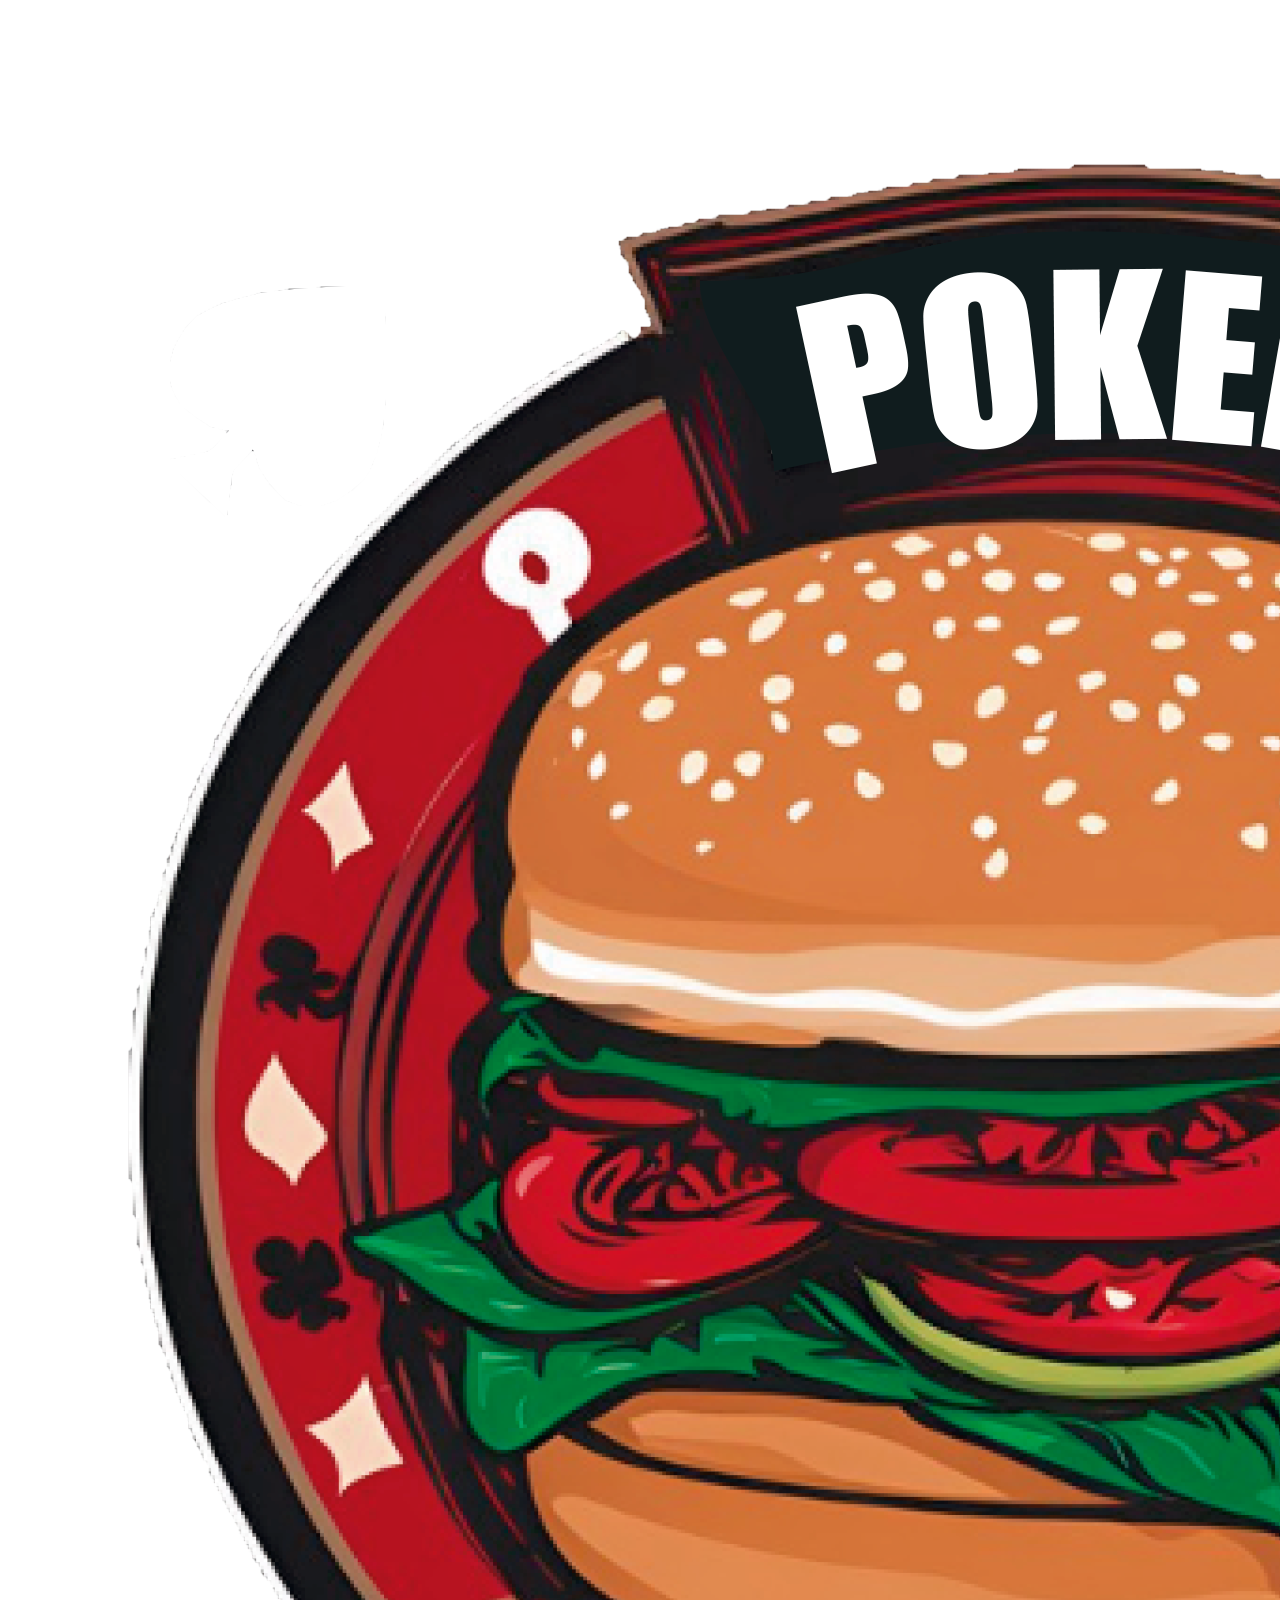
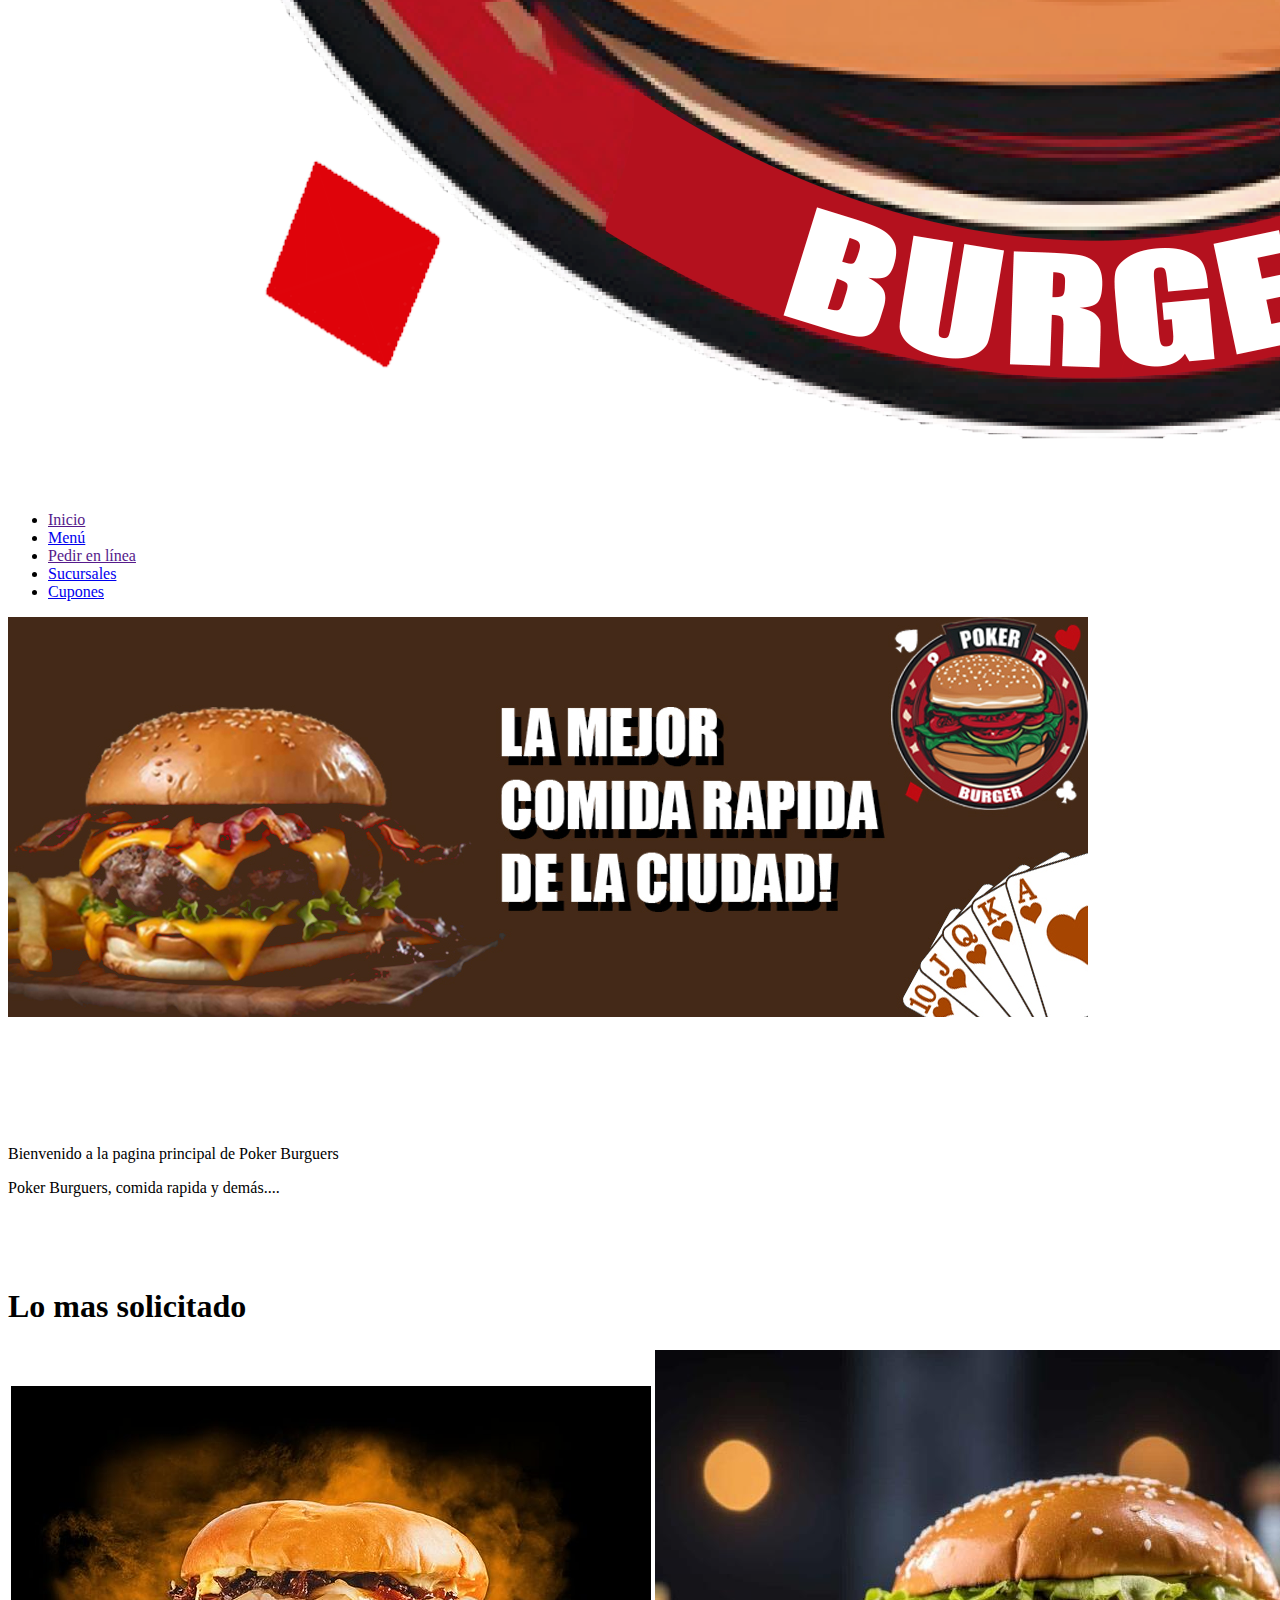
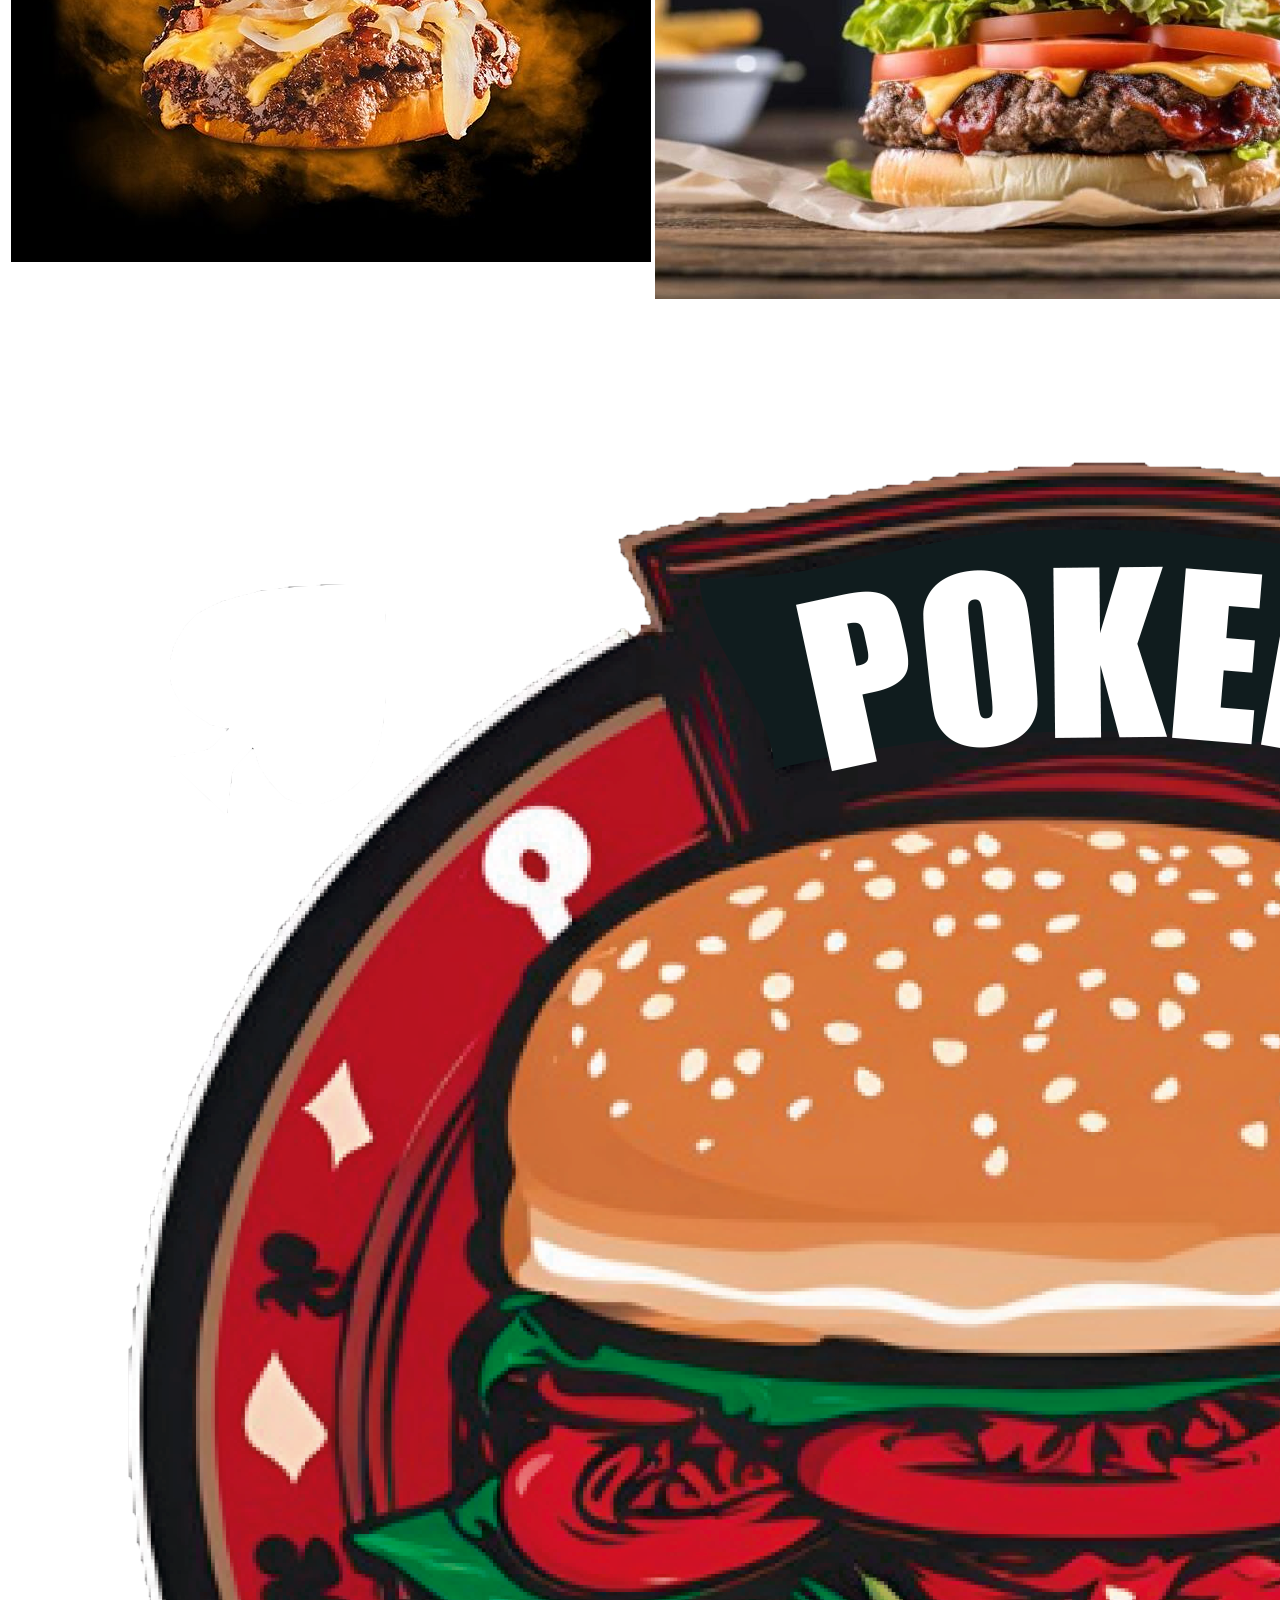
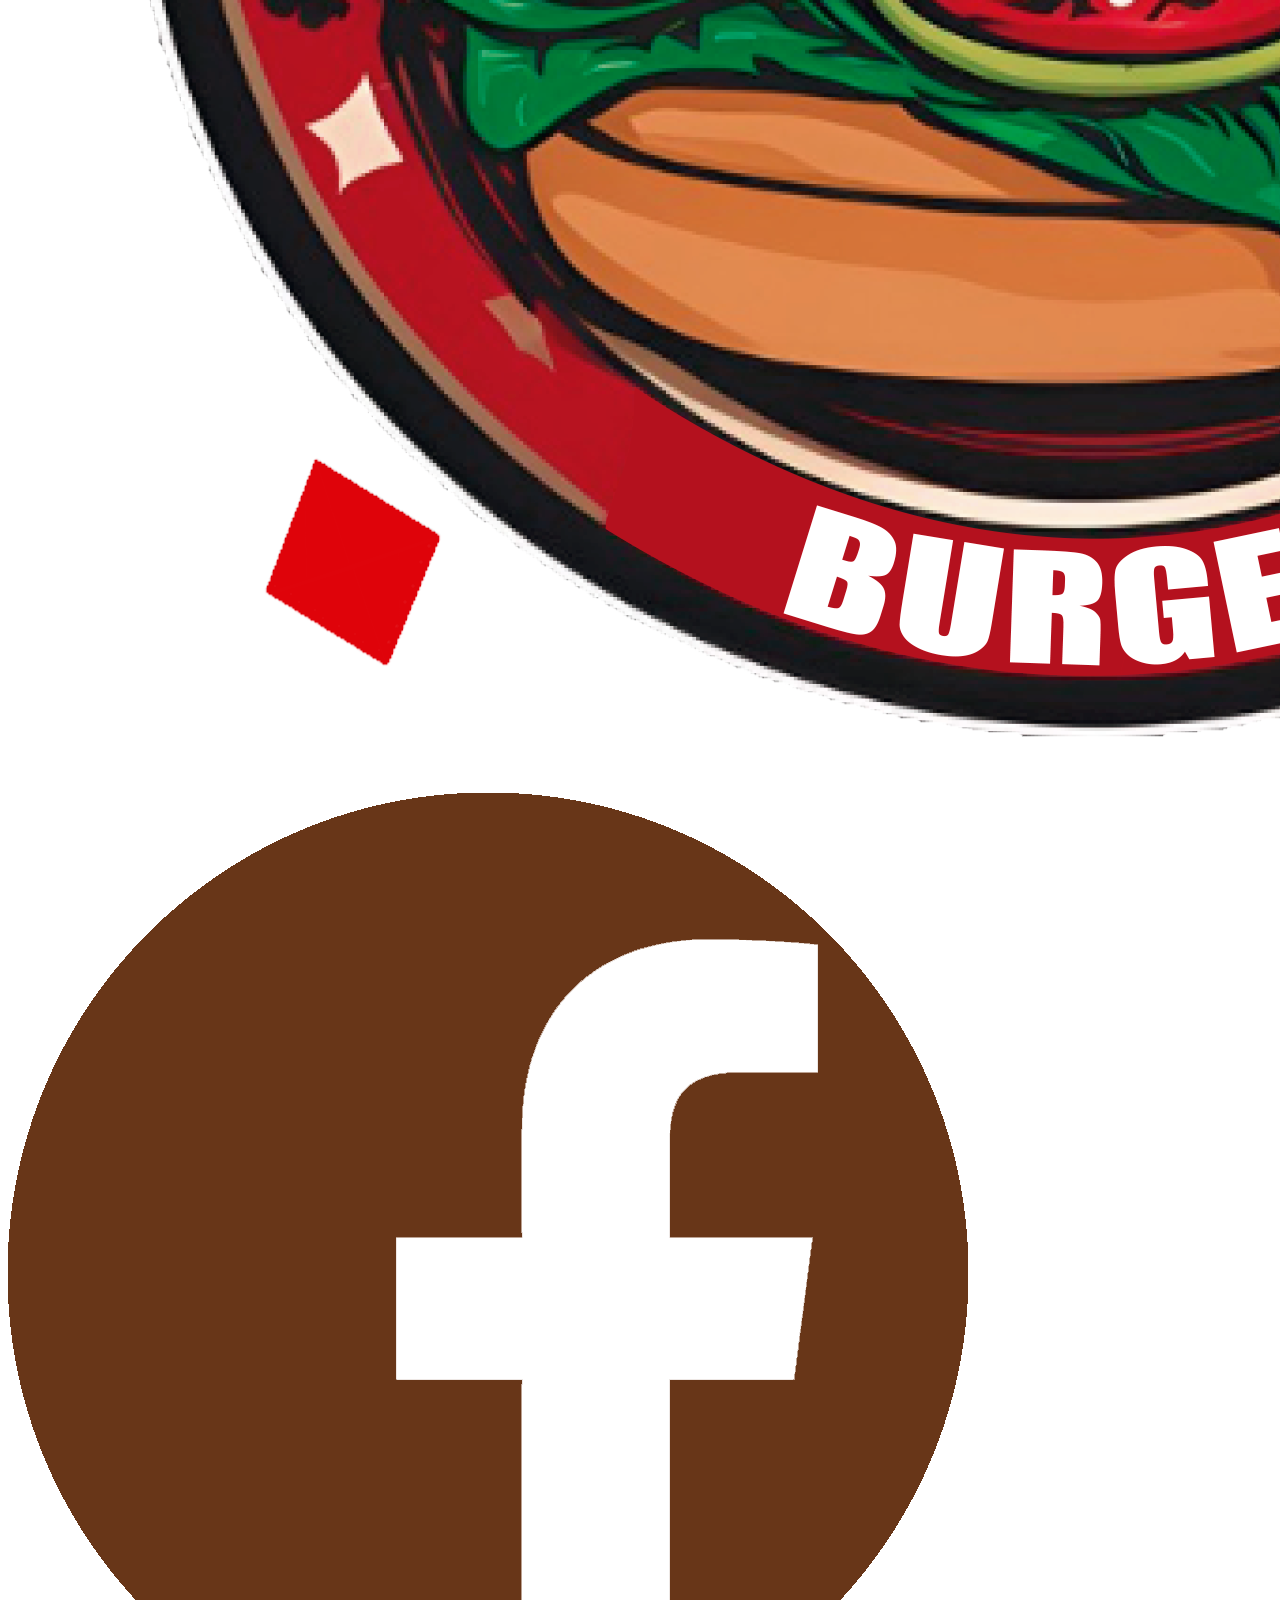
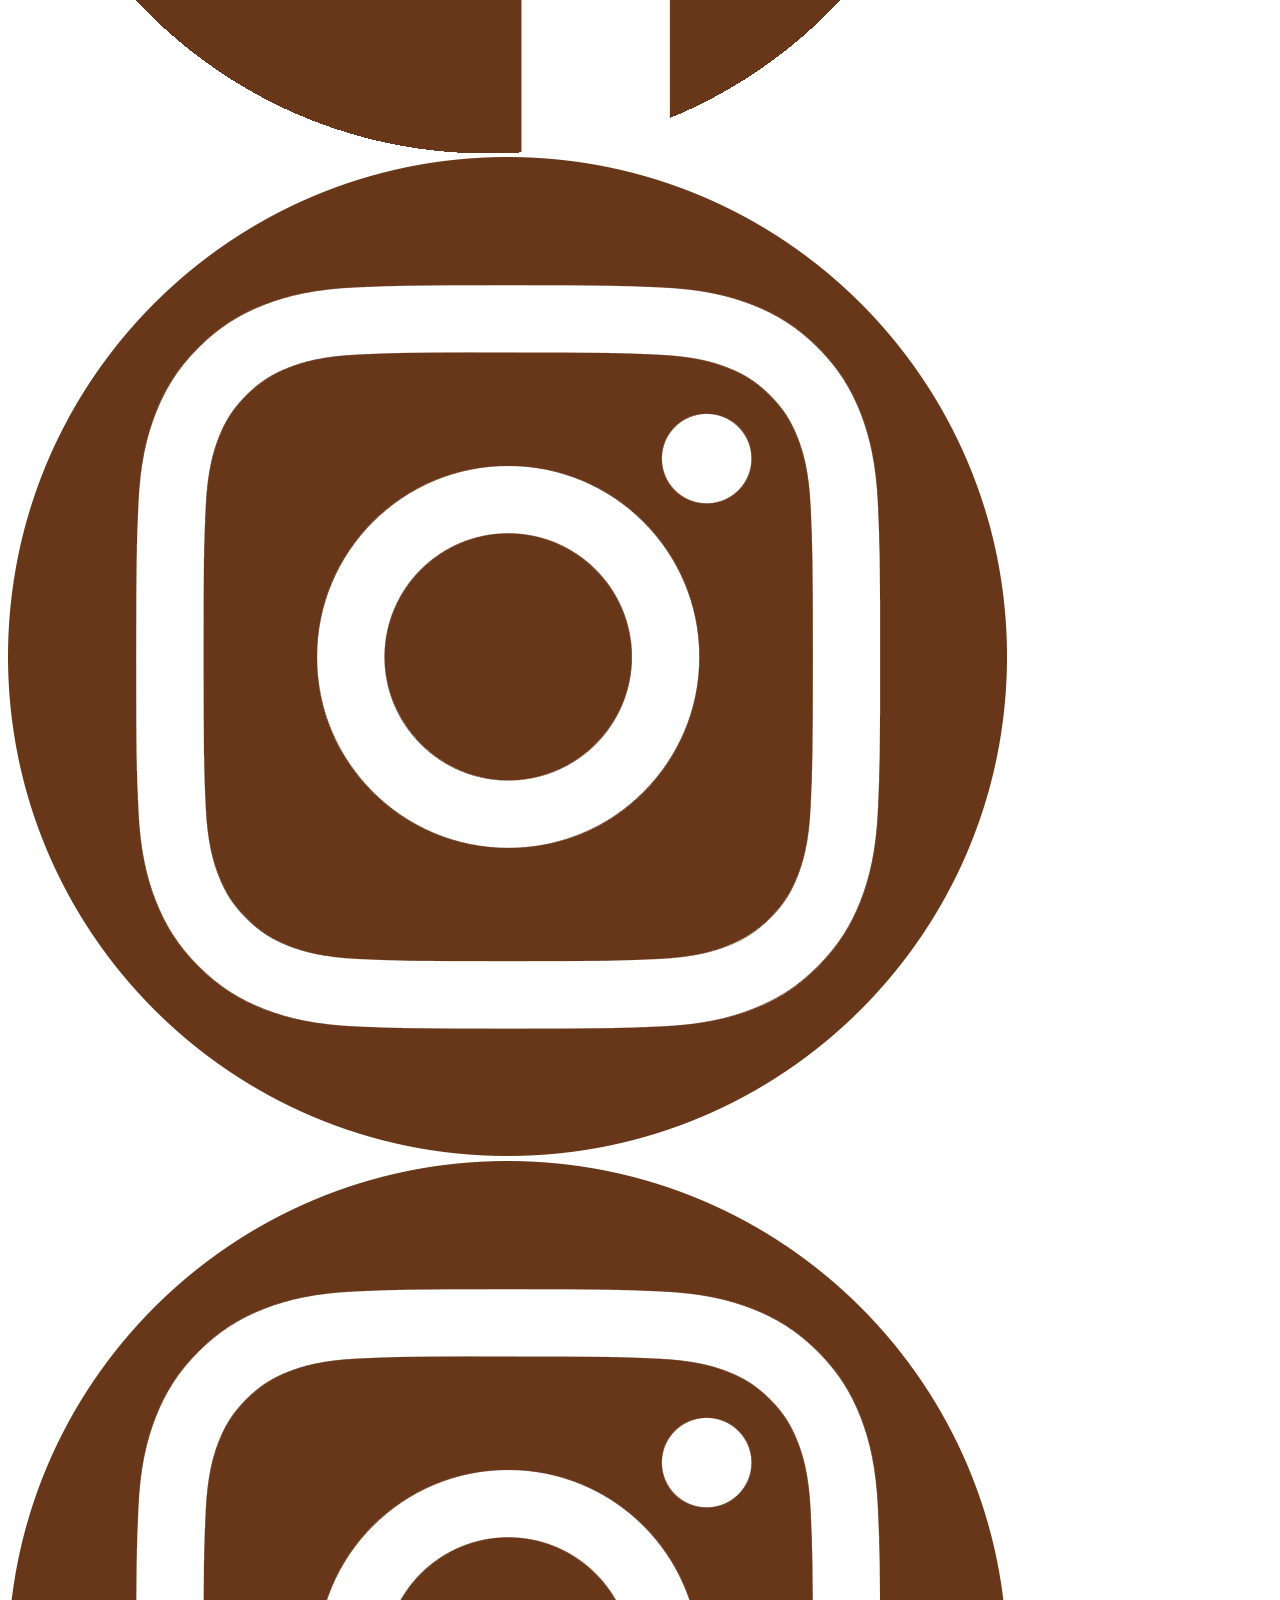
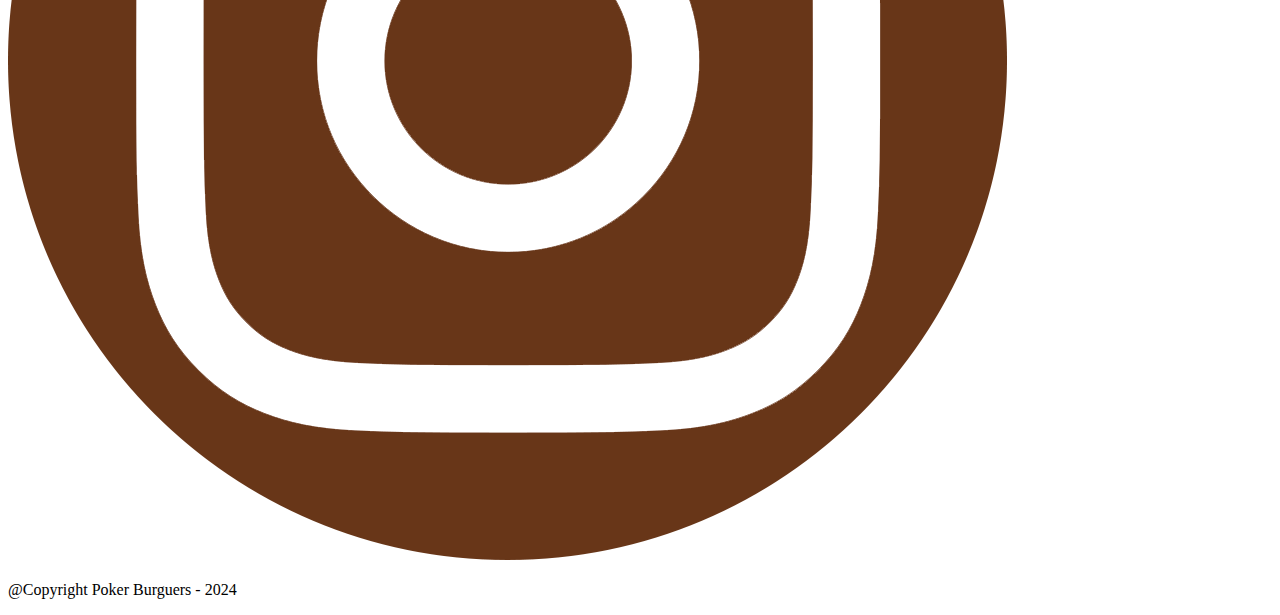
==== PokerBurguers-BackEnd/index.html @ 760d041b "Revert "Merge branch 'main' into Paul"" ====
<!DOCTYPE html>
<html lang="es">
<head>  
    <meta charset="UFT-8">
    <meta name="viewport" content="width=width-device, initial-scalate=1">
    <title>Poker Burguers</title>
    <link rel="icon" type="image/x-icon" href="imagenes/icono.ico">
    <link rel="stylesheet"  href="estilos/index.css">
</head>
<body>
    <header>
        <img class="logo" src="imagenes/logo.png">
        <div>    
            <nav>
                <ul>
                    <li><a href="">Inicio</a></li>
                    <li><a href="menu_pokerburgers.html">Men�</a></li>
                    <li><a href="">Pedir en l�nea</a></li>
                    <li><a href="sucursales.html">Sucursales</a></li>
                    <li><a href="cupones.html">Cupones</a></li>
                </ul>
            </nav>
        </div>
    </header> 
    <img class="banner" src="banner/banner.jpg">
        <section>
            <br><br><br>
            <div class="C1">
                <br><br><br>
                <p class="p_centrado">Bienvenido a la pagina principal de Poker Burguers</p>
                <p class="p_centrado">Poker Burguers, comida rapida y dem�s....</p>
                <br><br><br>
                <table class="listacotn">
                    <h1>Lo mas solicitado</h1>
                    <tr>
                        <td> 
                            <img class="imgcont" src="imagenes/LMS1.jpg"> 
                        </td>
                        <td>
                            <img class="imgcont" src="imagenes/LSM2.jpg">
                        </td>
                        <td>
                            <img class="imgcont" src="imagenes/LSM3.jpg">
                        </td>
                    </tr>
                </table>
            </div>
        </section>
        <footer>
            <img class="logo_footer" src="imagenes/logo.png">
            <img class="logo_footer" src="imagenes/facebook.png">
            <img class="logo_footer" src="imagenes/Instagram.png">
            <img class="logo_footer" src="imagenes/Instagram.png">
            <p>@Copyright Poker Burguers - 2024</pz
        </footer>
</body>
</html>
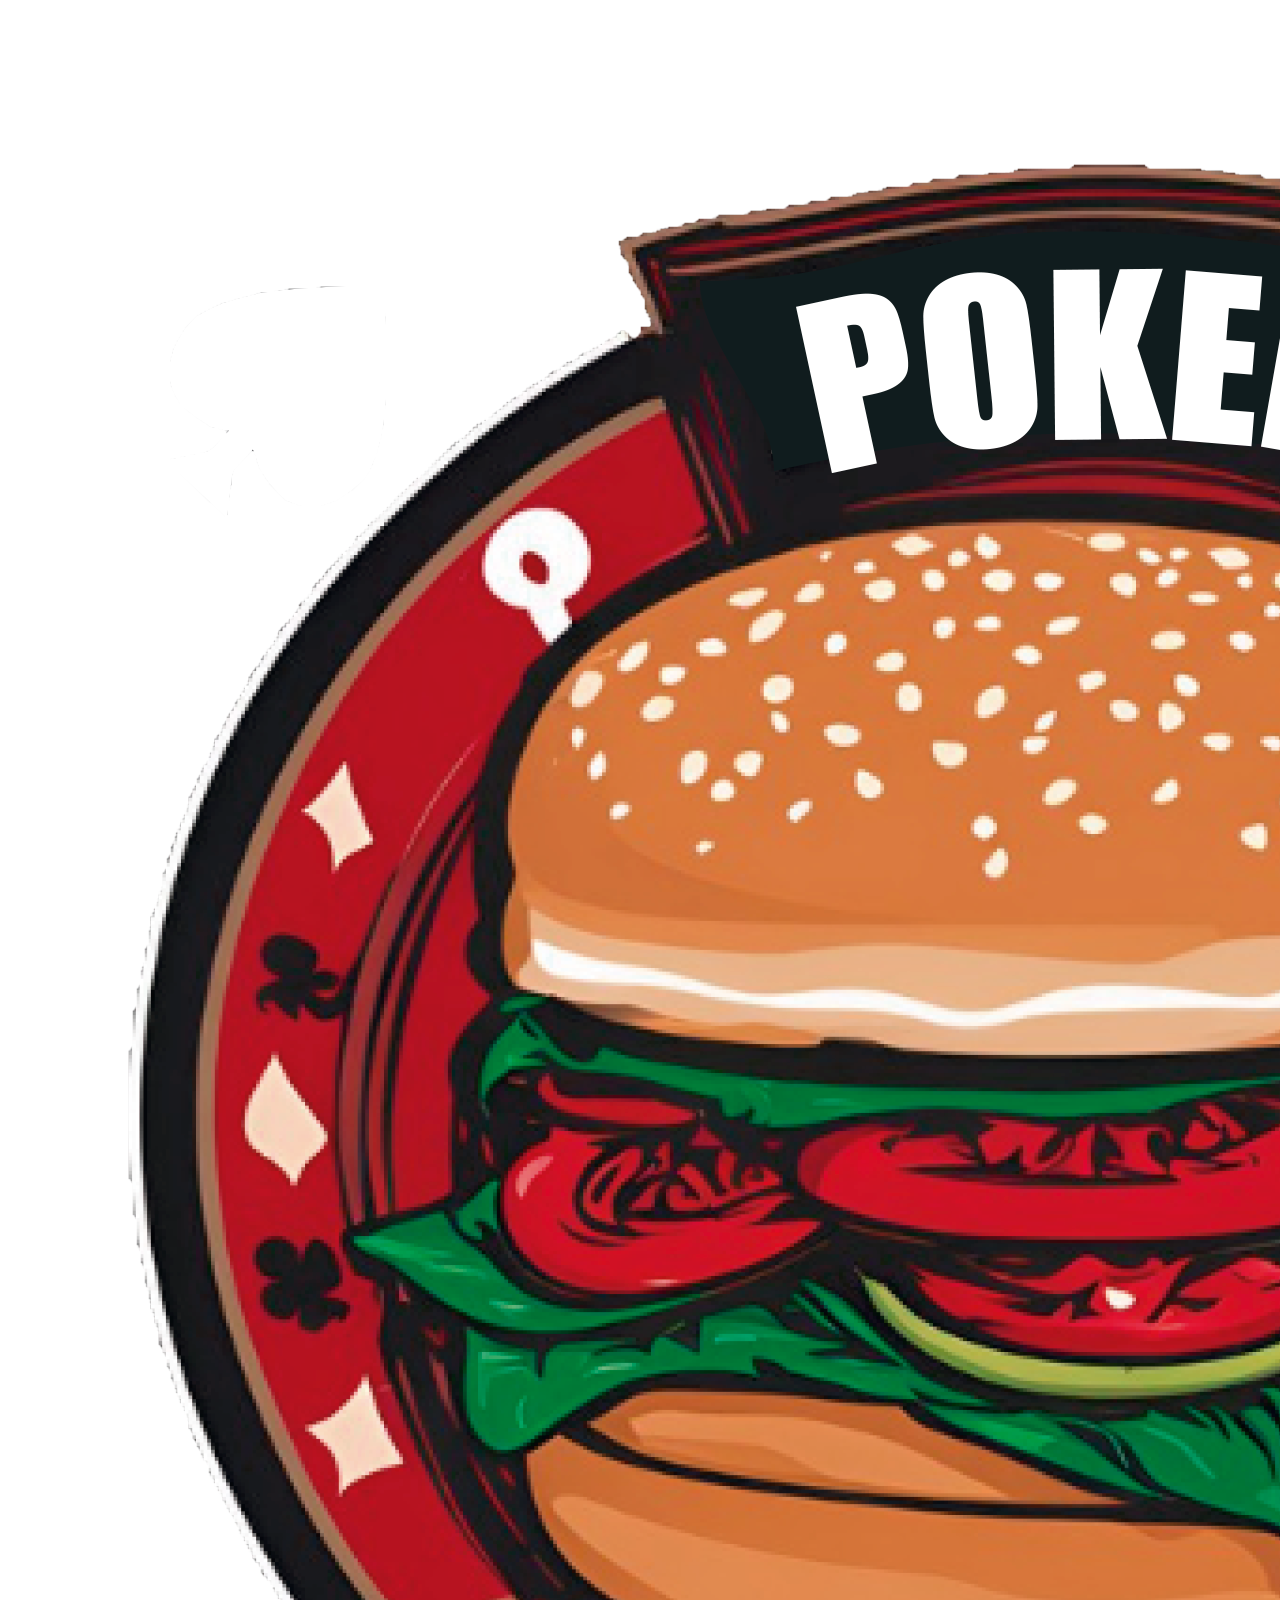
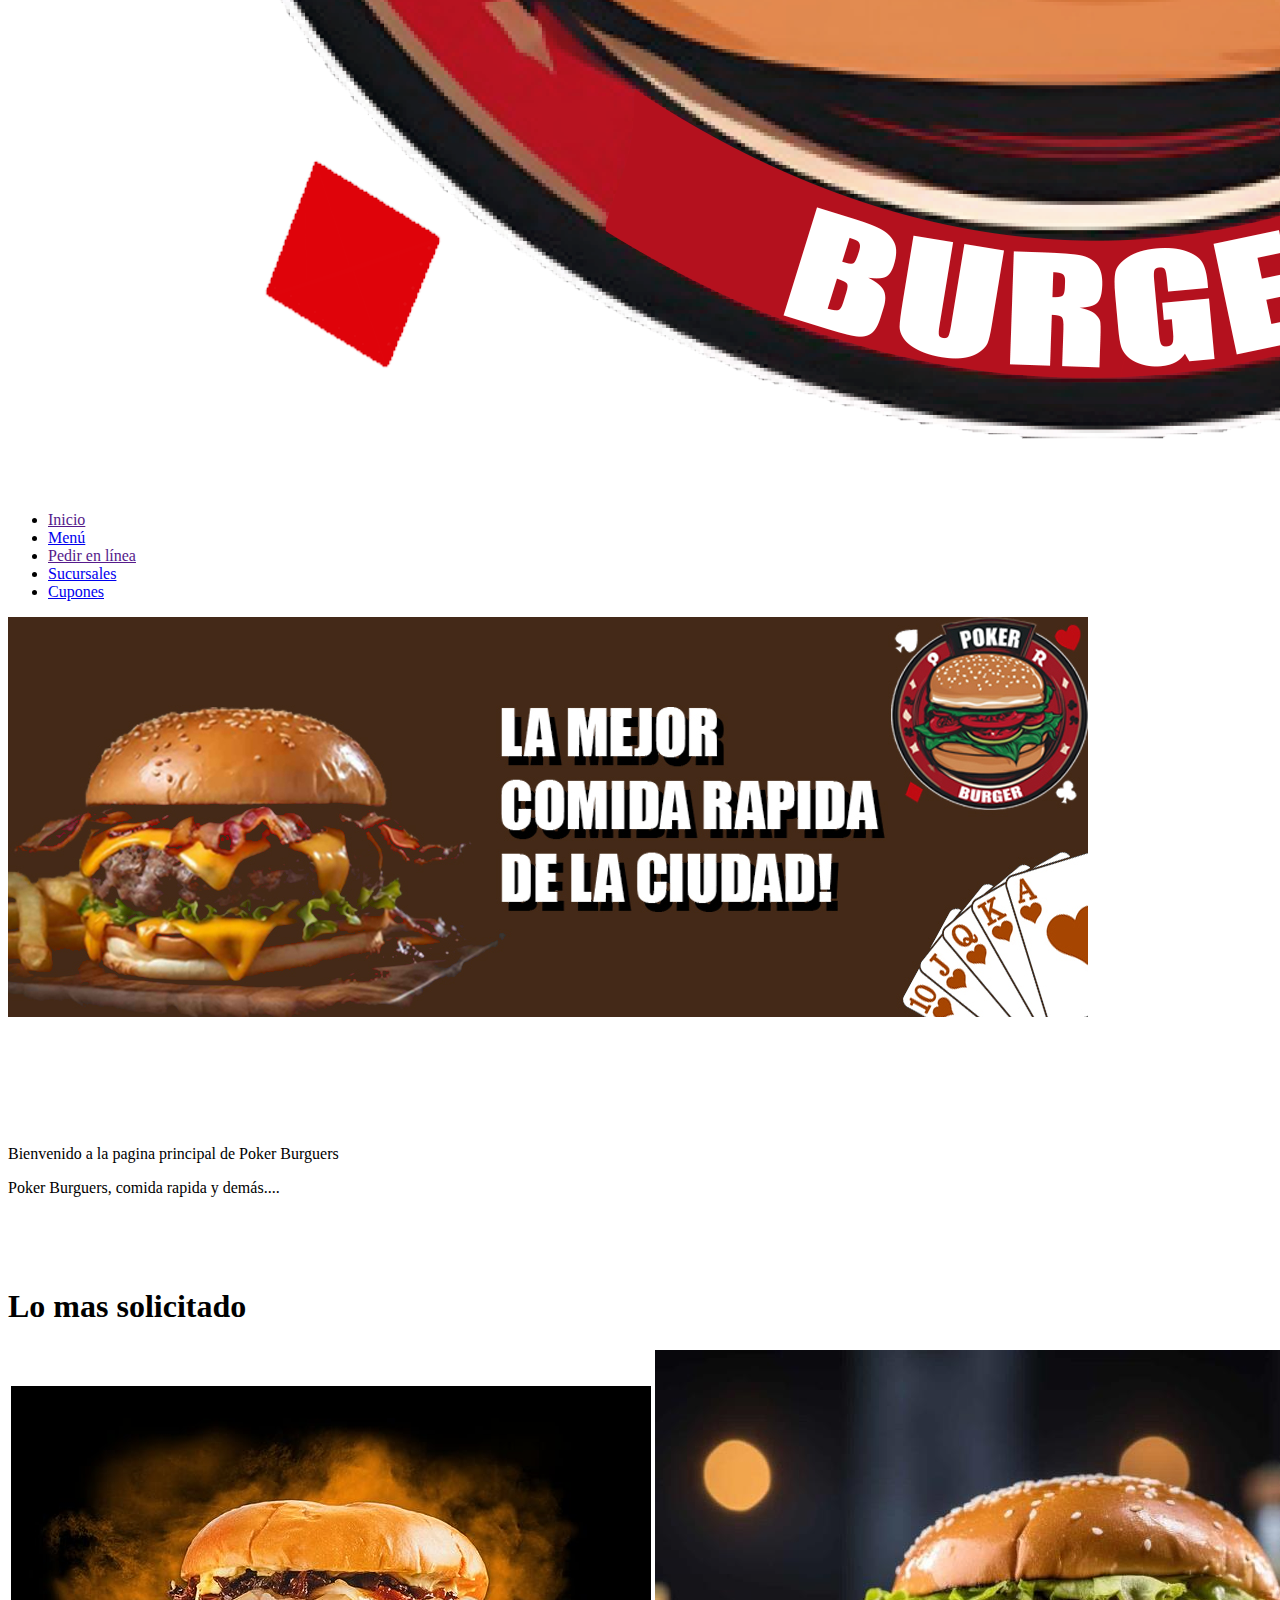
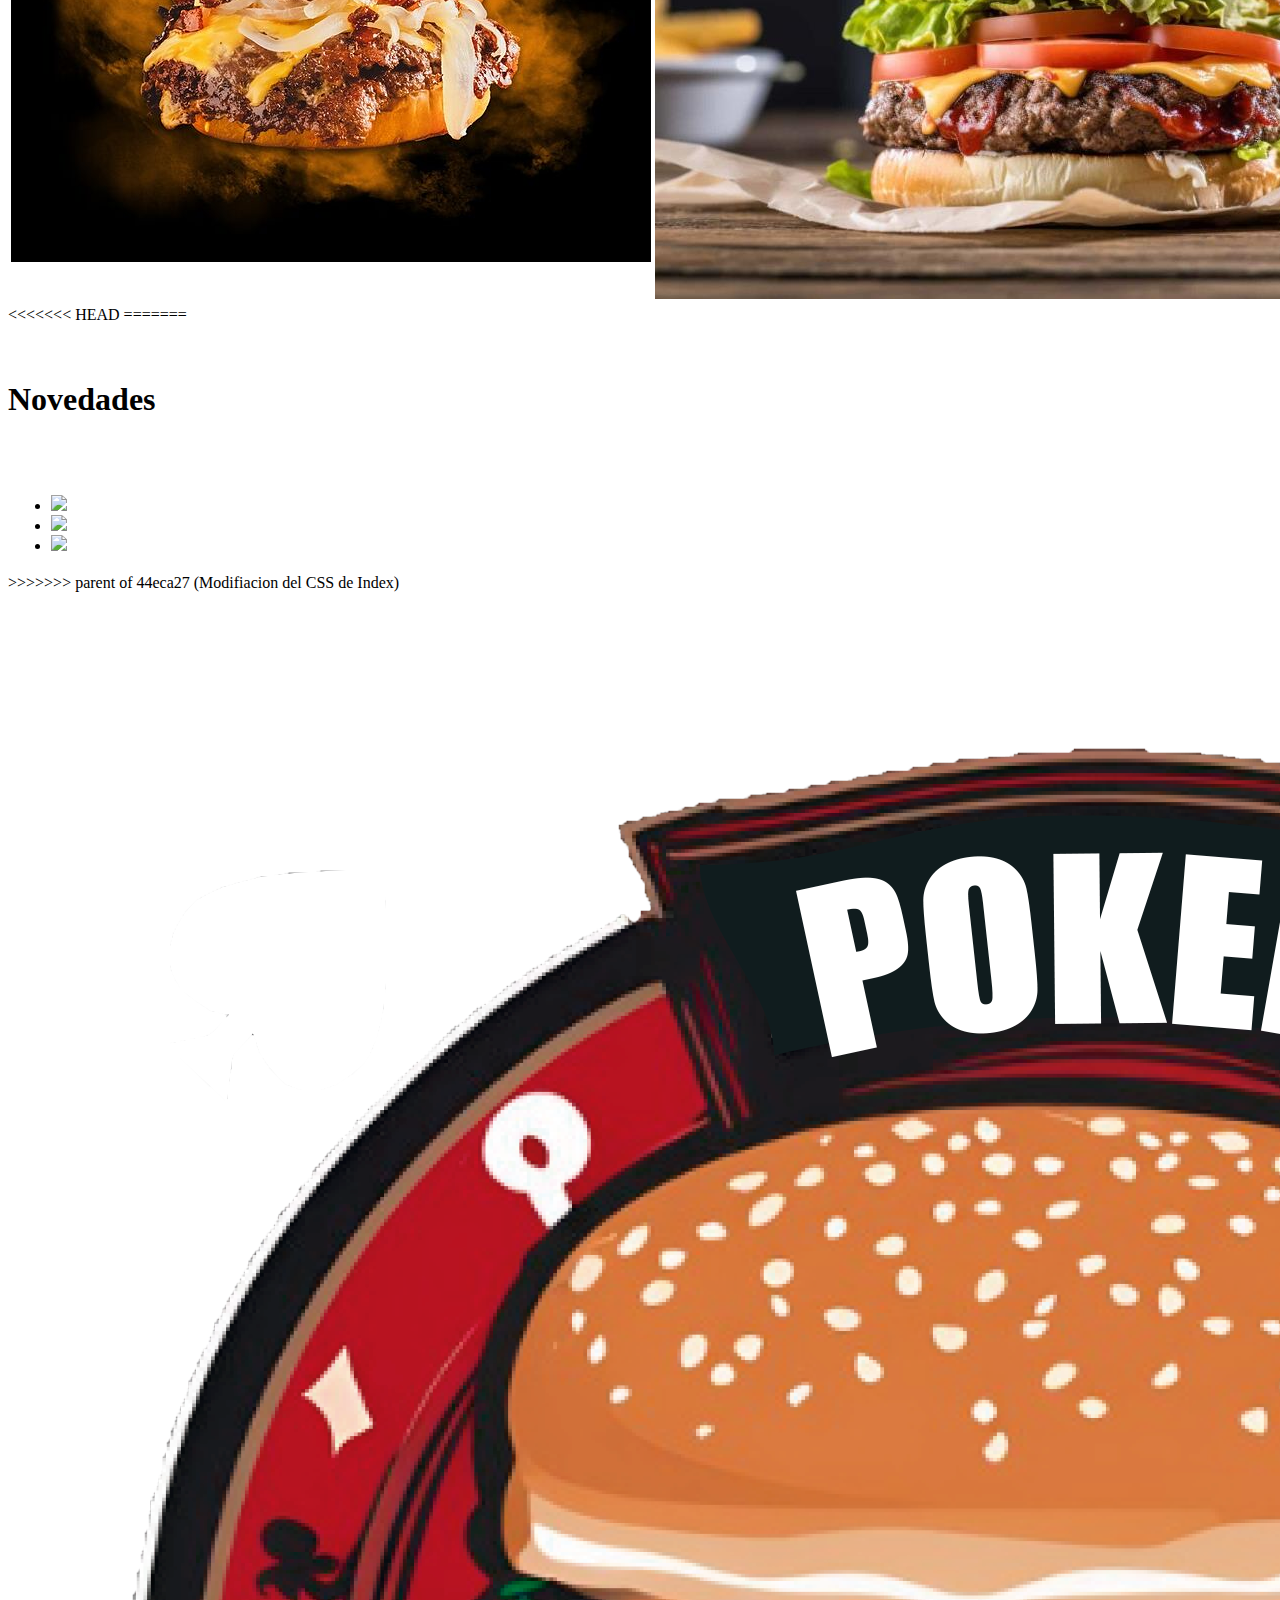
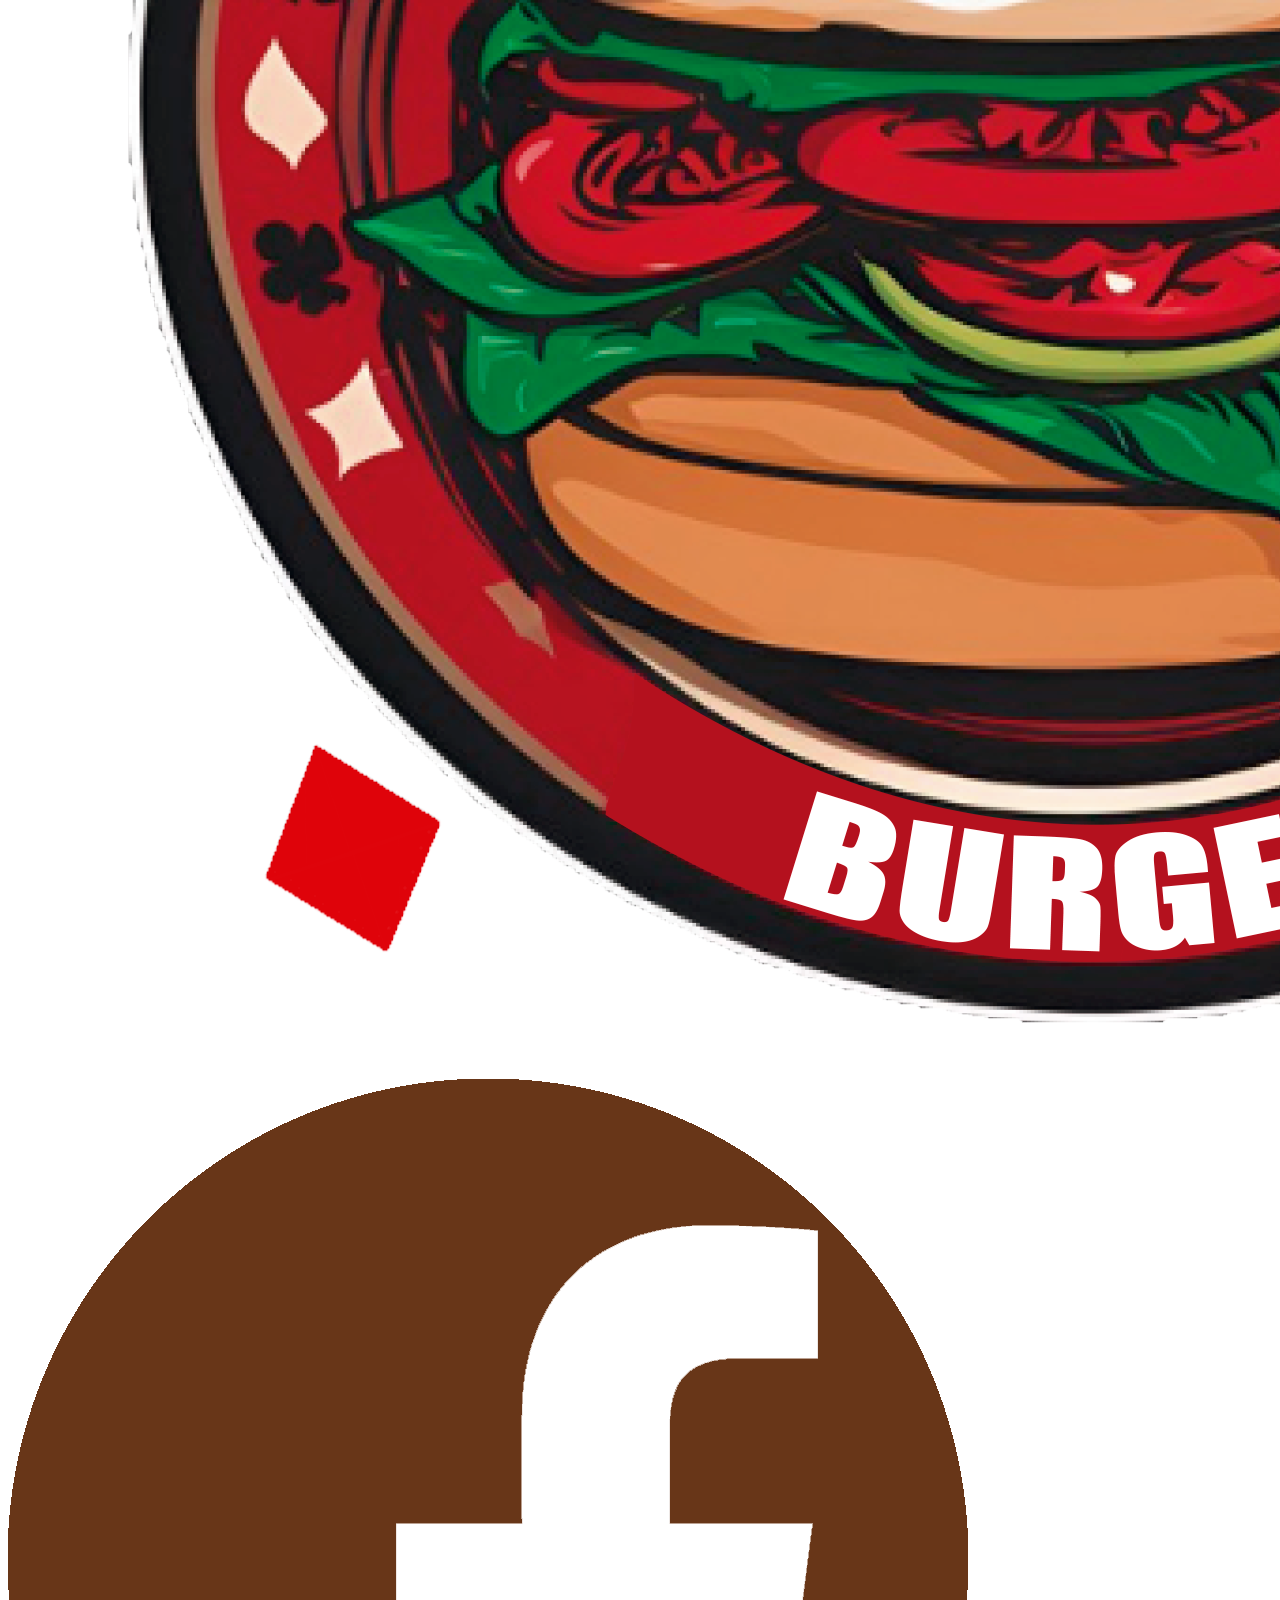
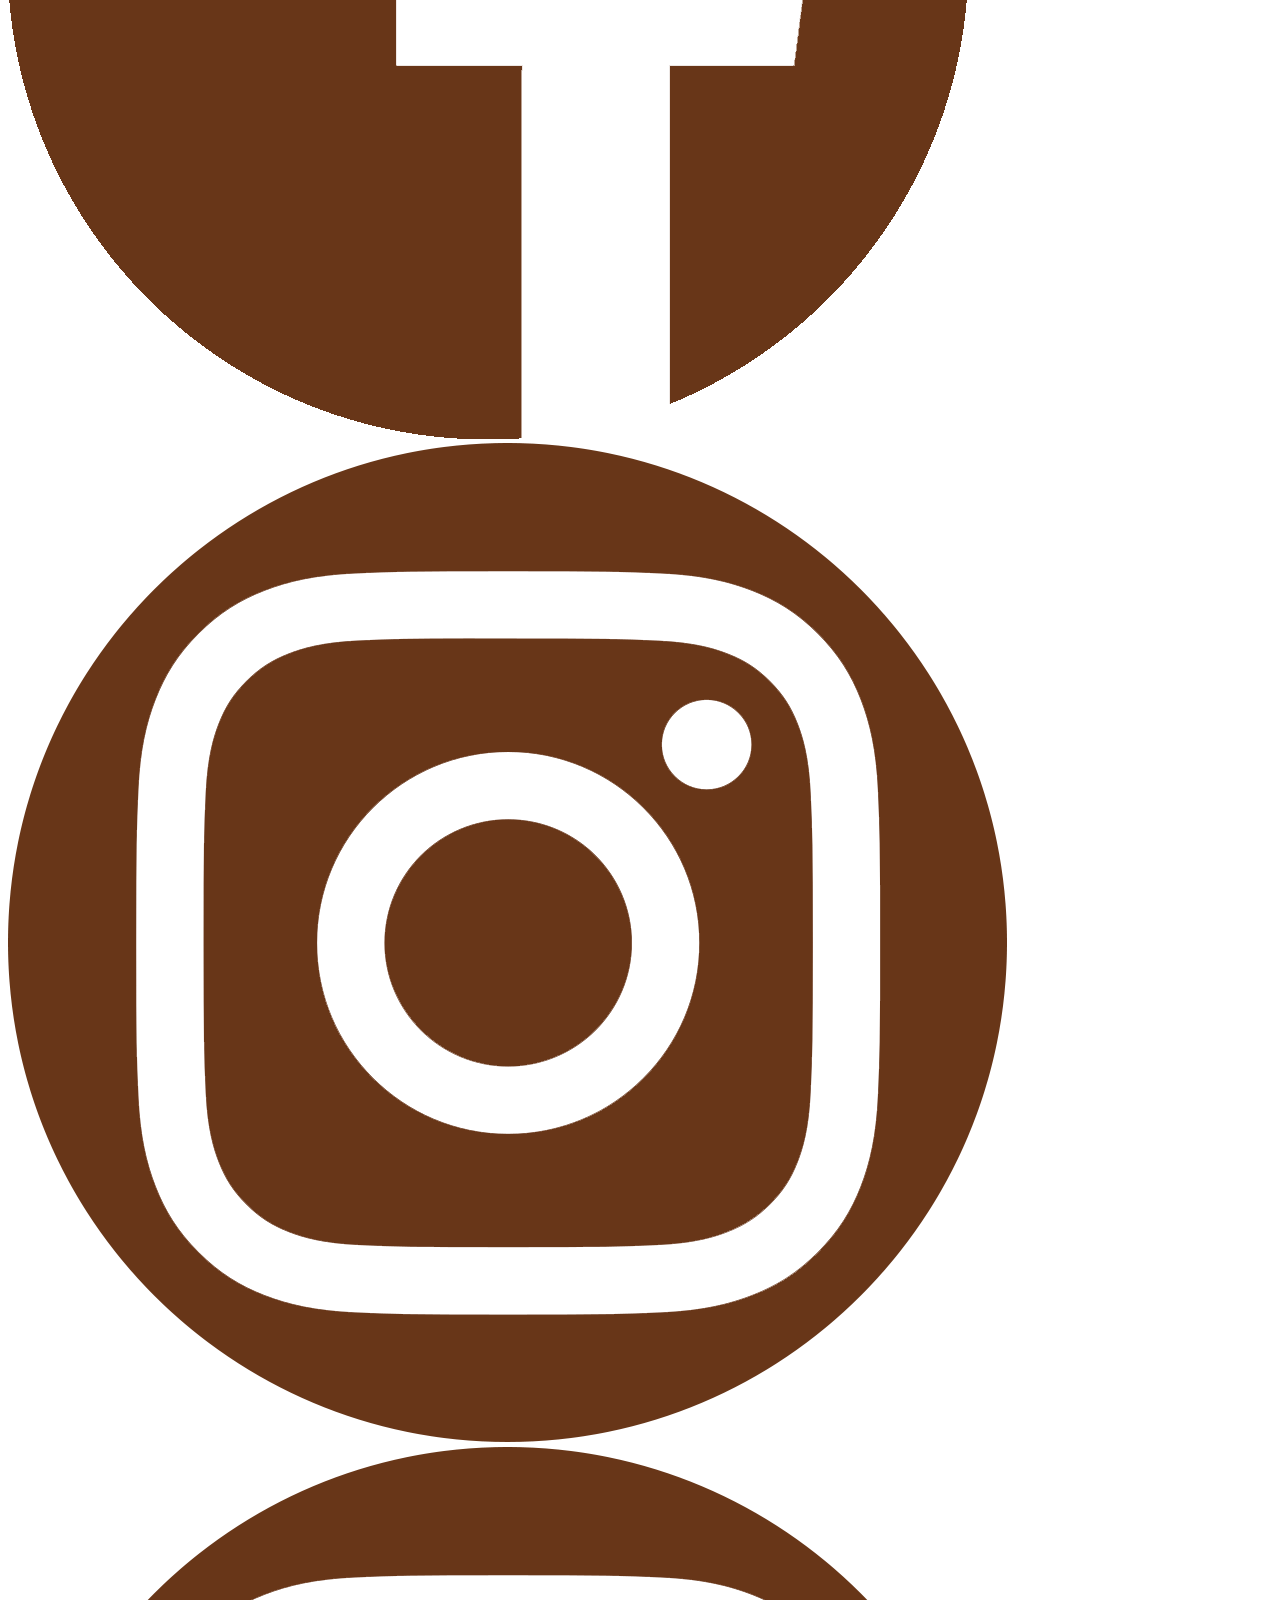
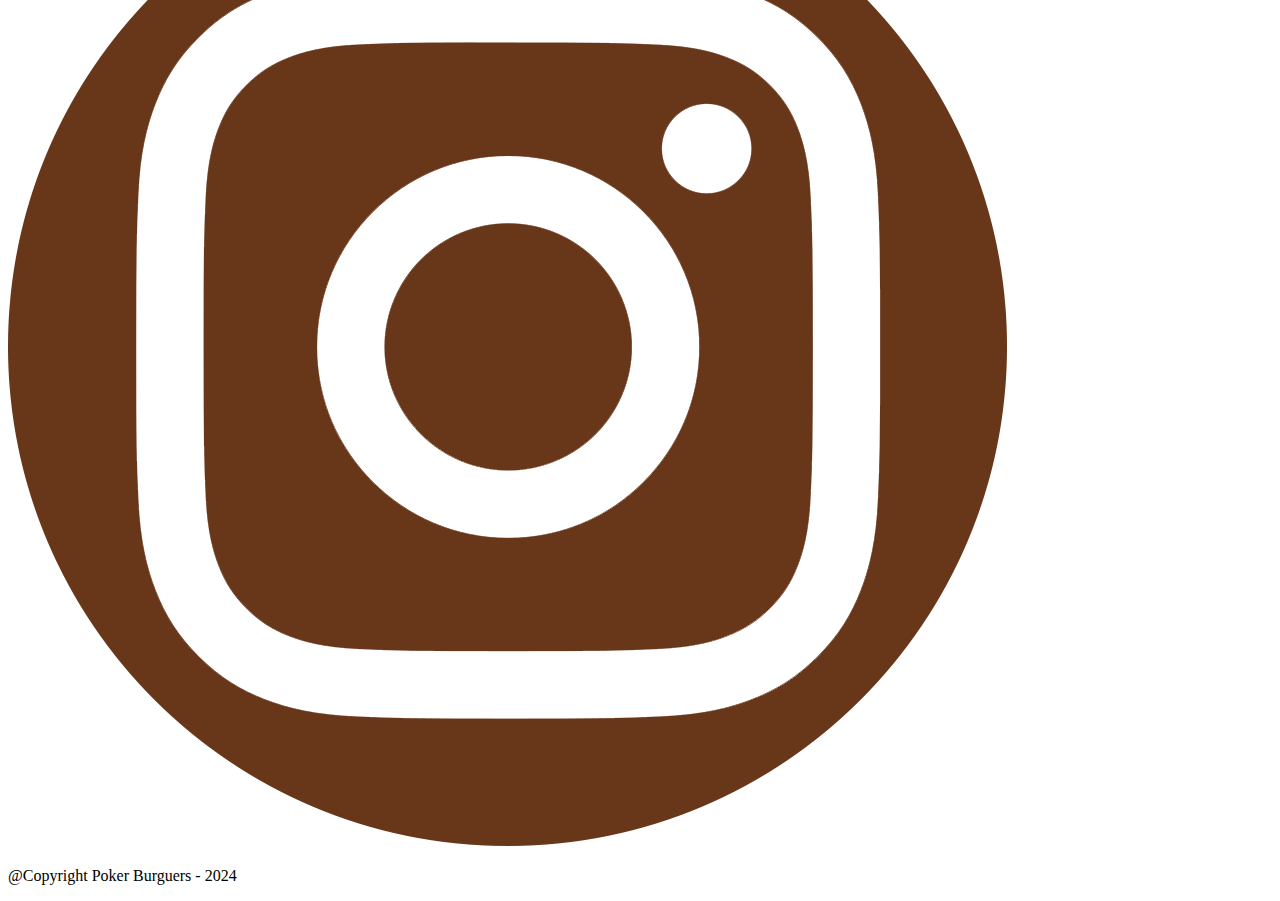
==== commit ba03c029: "as" ====
--- a/PokerBurguers-BackEnd/index.html
+++ b/PokerBurguers-BackEnd/index.html
@@ -44,6 +44,23 @@
                         </td>
                     </tr>
                 </table>
+<<<<<<< HEAD
+=======
+                <br><br><br>
+                    <h1>Novedades</h1>
+                    <br><br>
+                    <table class="carrusel">
+                        <tr>
+                            <td>
+                                <ul class="carrusel">
+                                    <li><img src="Sliders/1.png"></li>
+                                    <li><img src="Sliders/2.png"></li>
+                                    <li><img src="Sliders/3.png"></li>
+                                </ul>
+                            </td>
+                        </tr>
+                    </table>
+>>>>>>> parent of 44eca27 (Modifiacion del CSS de Index)
             </div>
         </section>
         <footer>
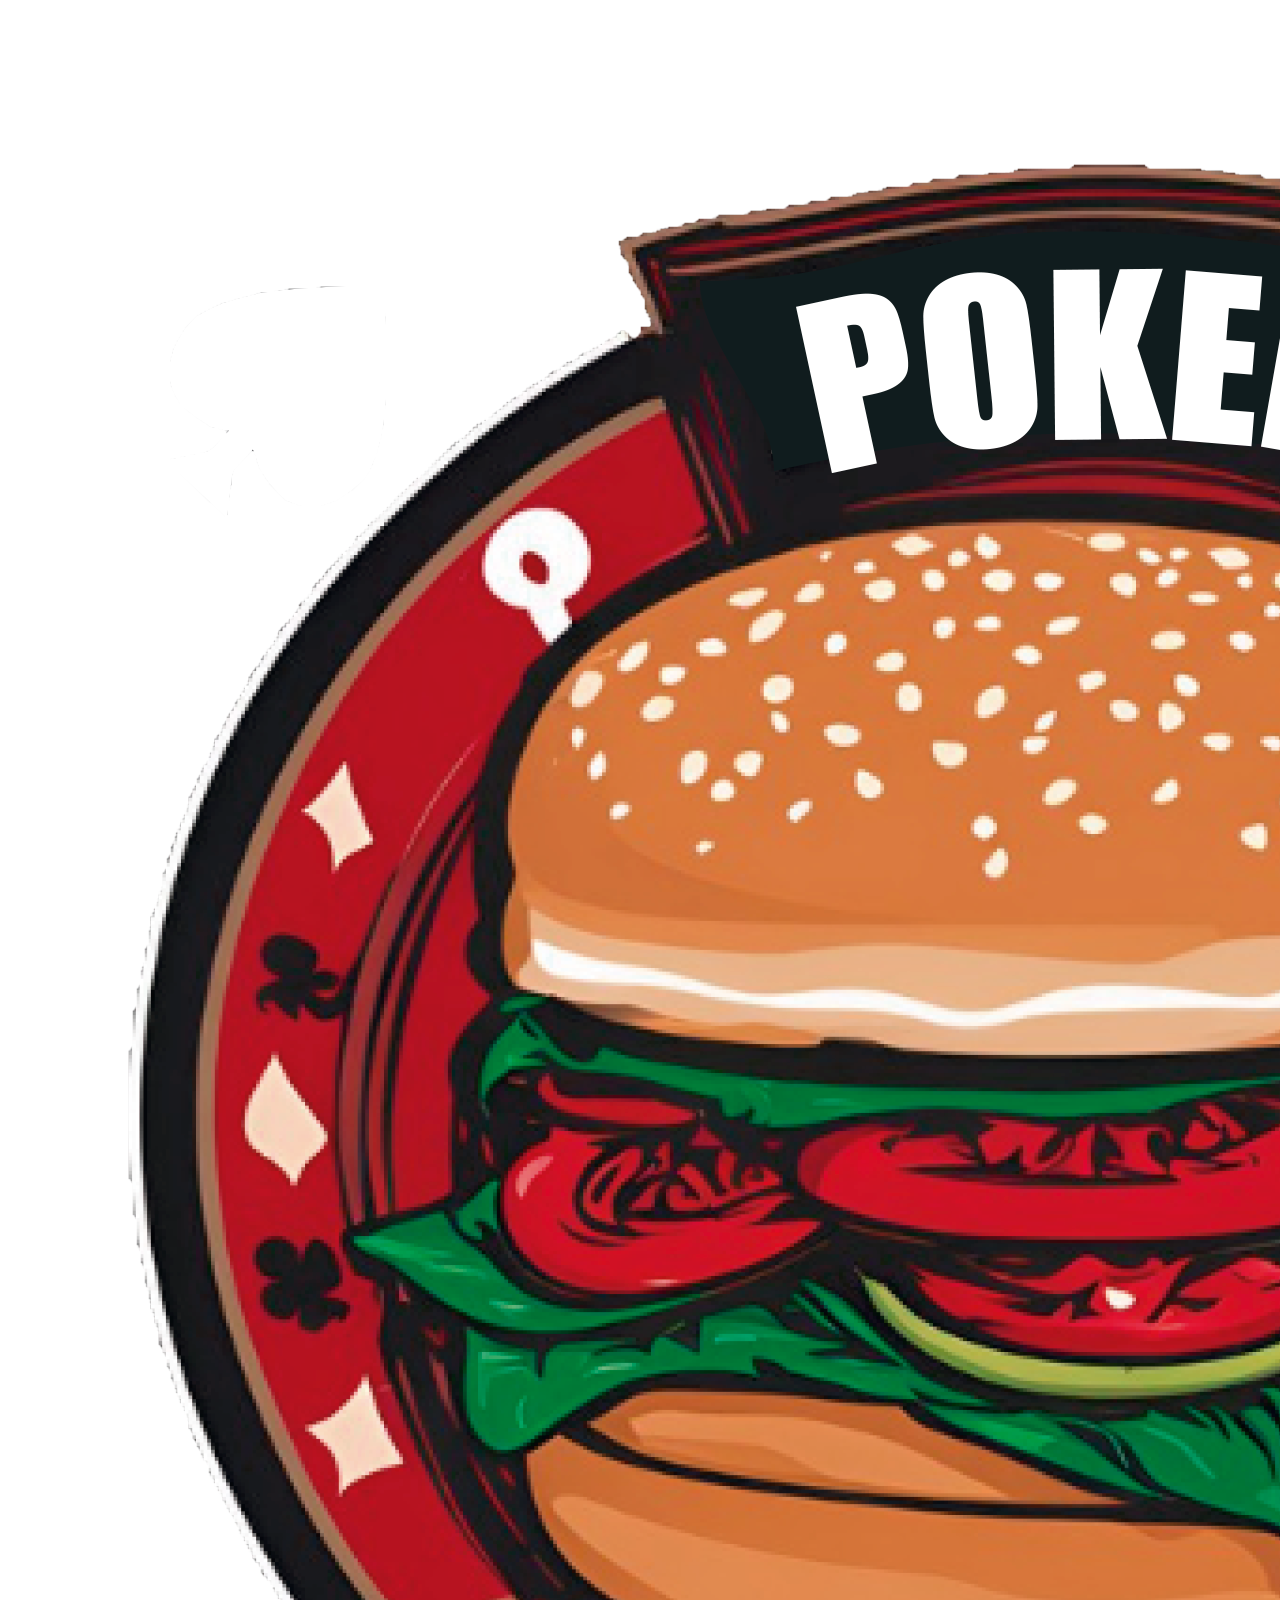
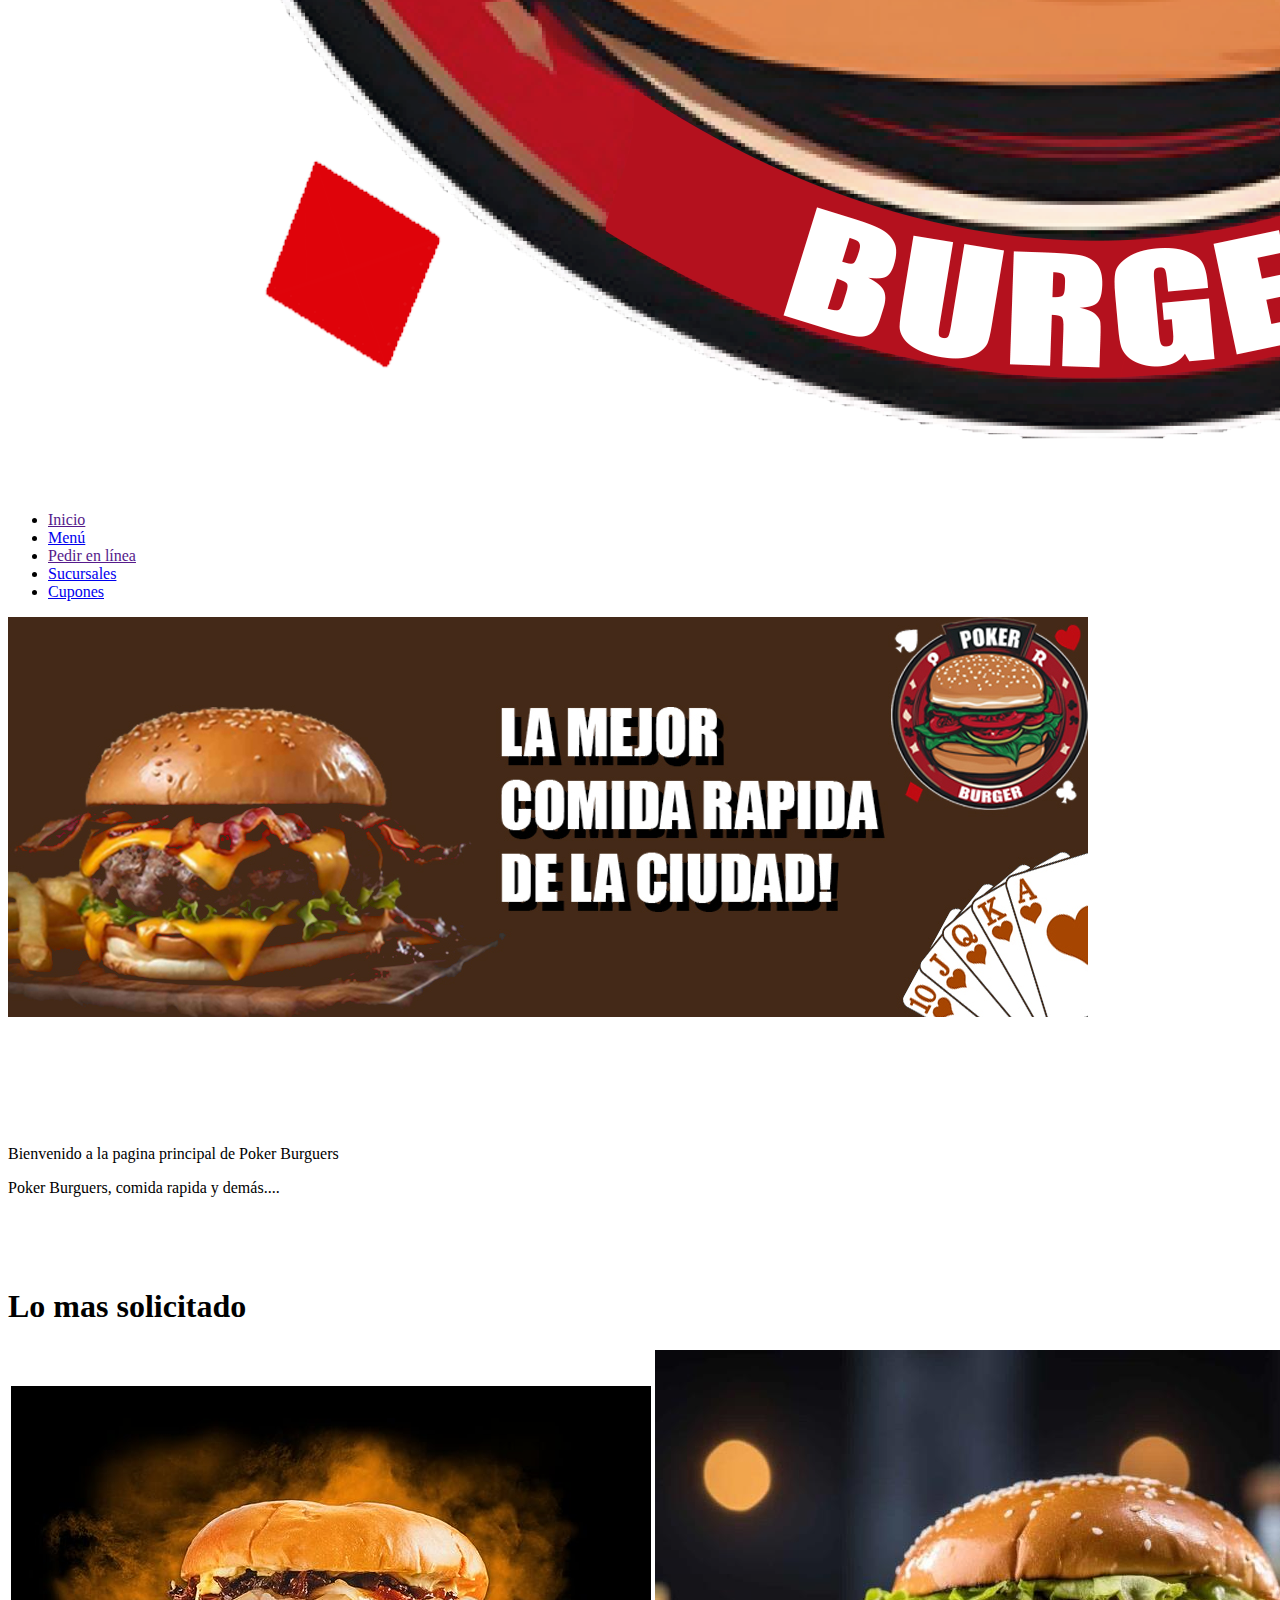
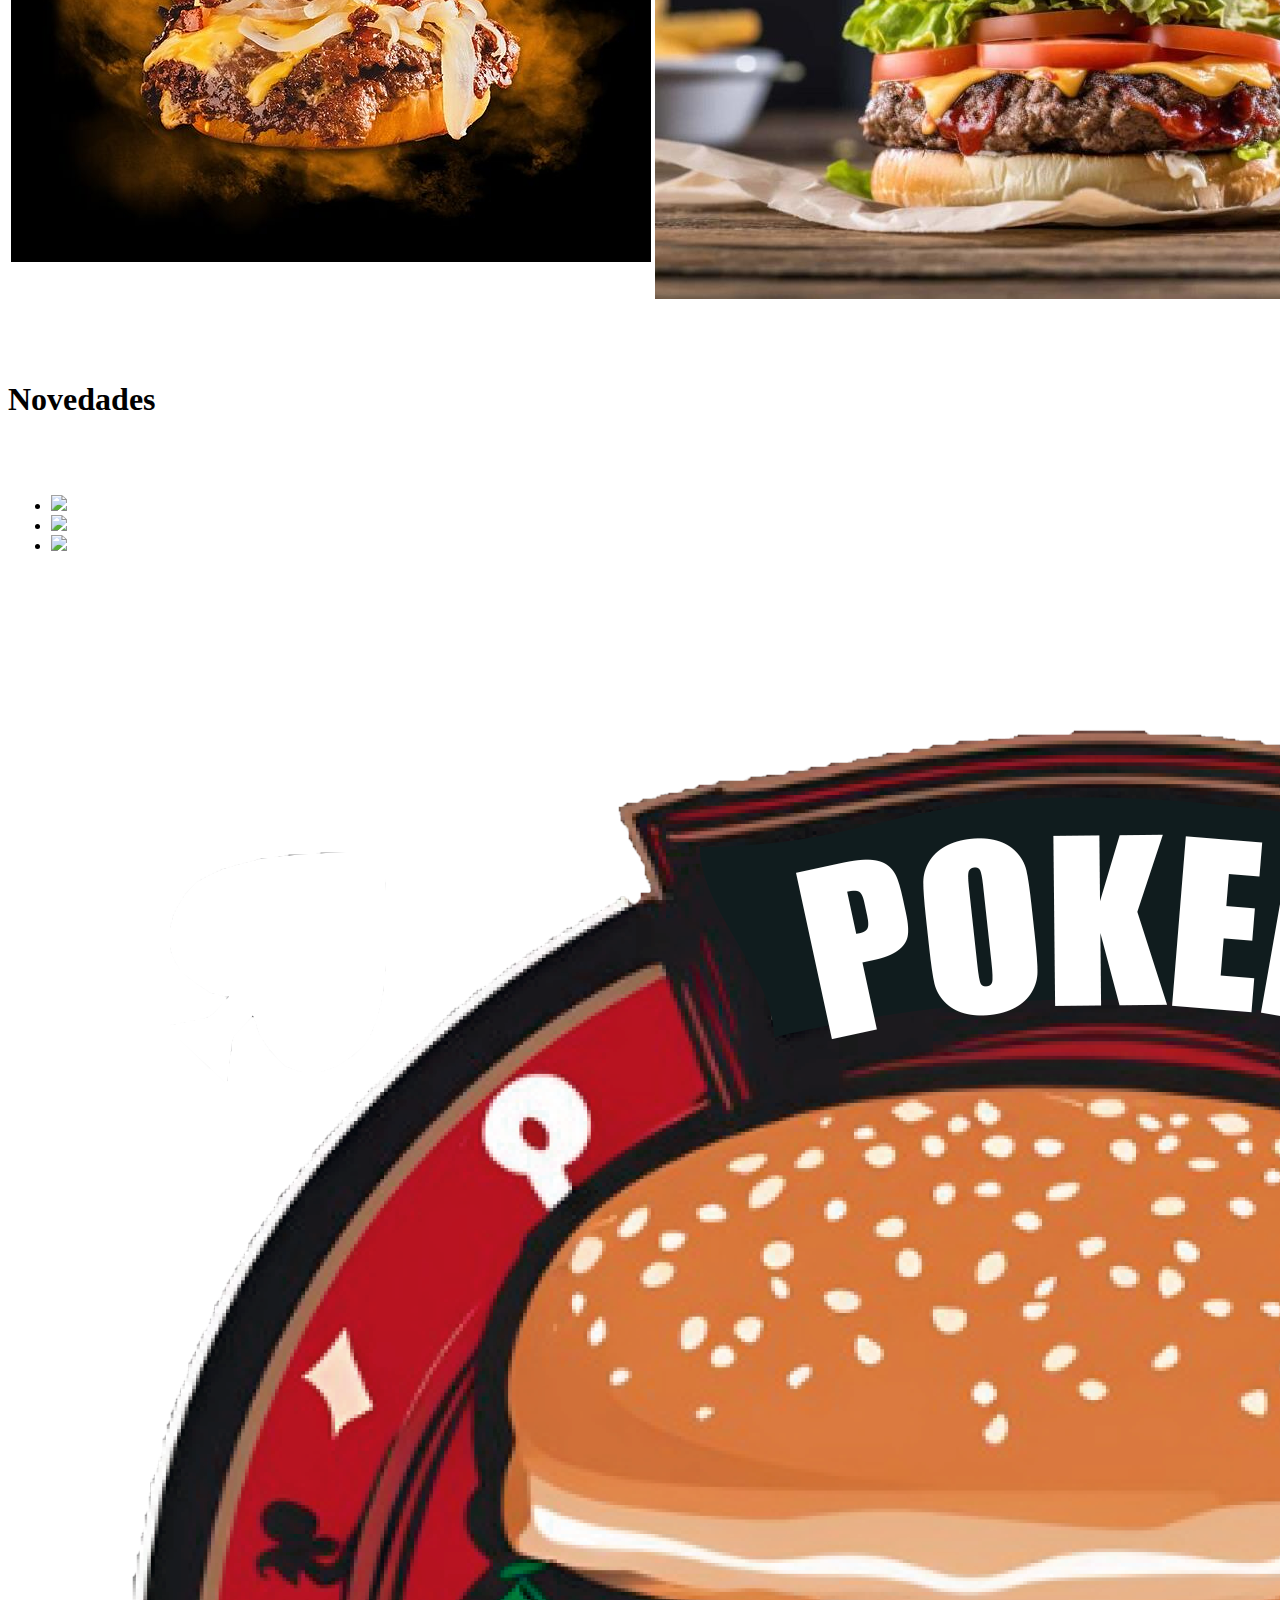
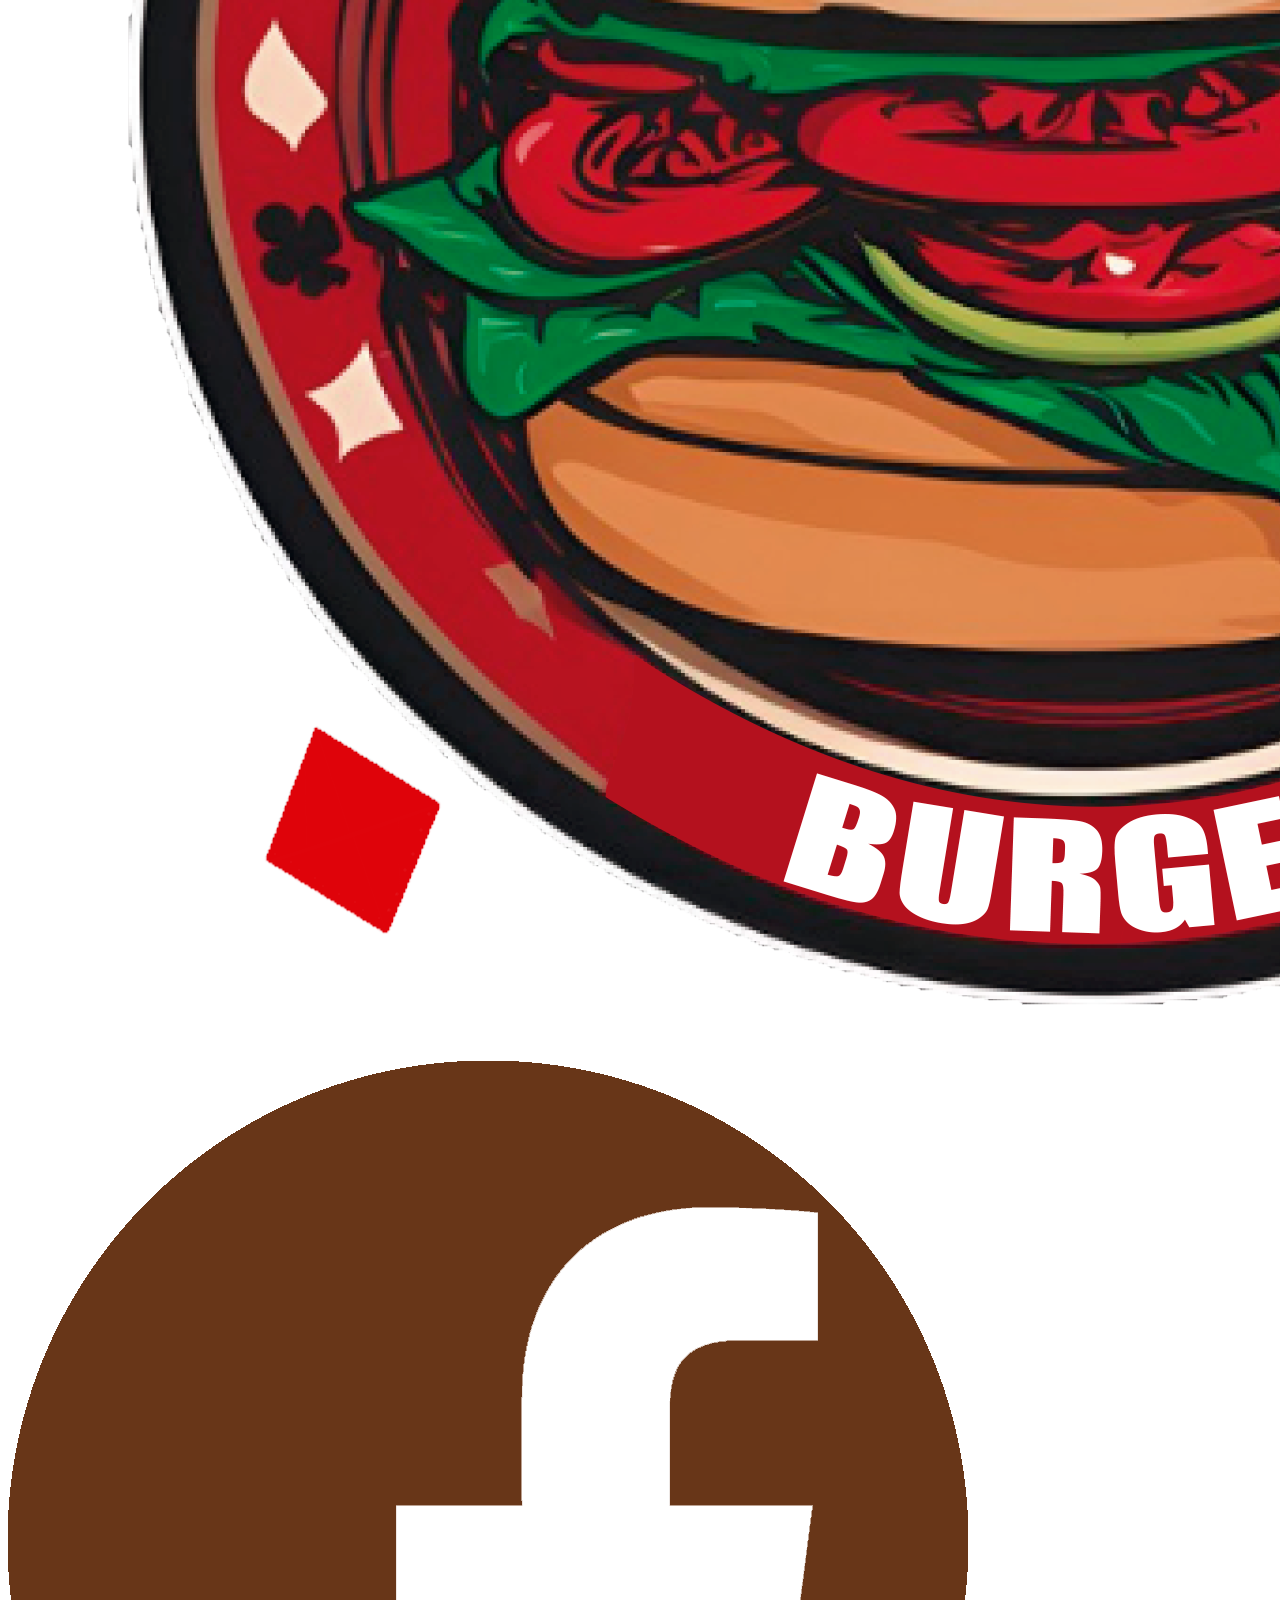
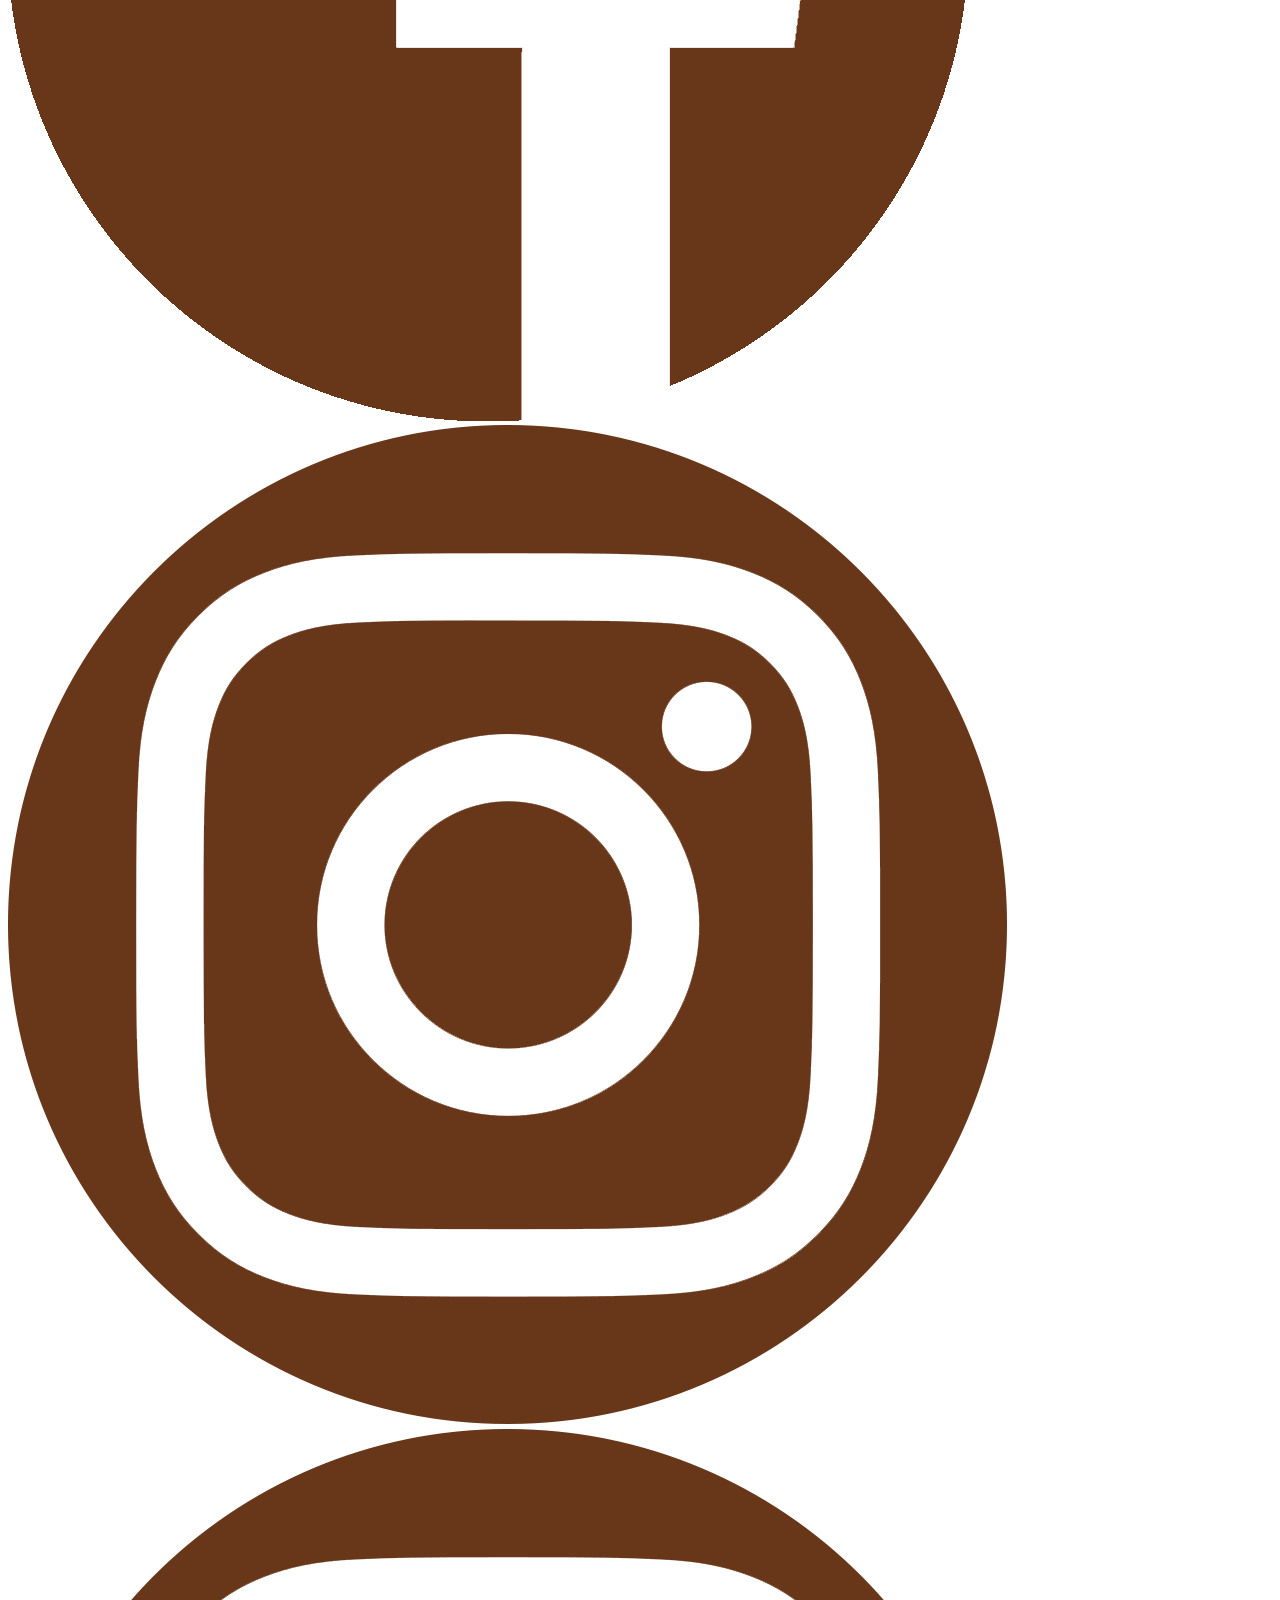
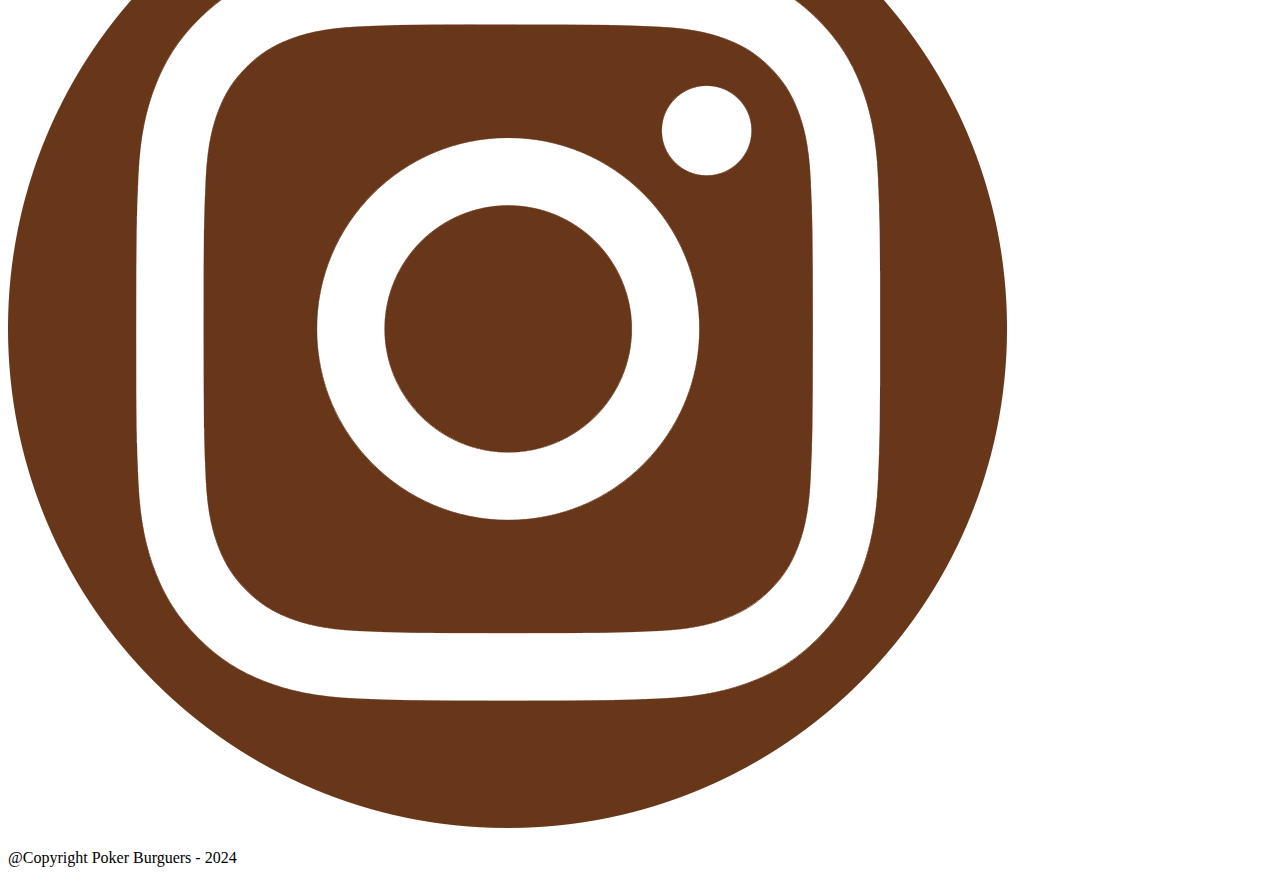
==== commit 08872eea: "Modificacion HTML" ====
--- a/PokerBurguers-BackEnd/index.html
+++ b/PokerBurguers-BackEnd/index.html
@@ -44,8 +44,6 @@
                         </td>
                     </tr>
                 </table>
-<<<<<<< HEAD
-=======
                 <br><br><br>
                     <h1>Novedades</h1>
                     <br><br>
@@ -60,7 +58,6 @@
                             </td>
                         </tr>
                     </table>
->>>>>>> parent of 44eca27 (Modifiacion del CSS de Index)
             </div>
         </section>
         <footer>
@@ -68,7 +65,7 @@
             <img class="logo_footer" src="imagenes/facebook.png">
             <img class="logo_footer" src="imagenes/Instagram.png">
             <img class="logo_footer" src="imagenes/Instagram.png">
-            <p>@Copyright Poker Burguers - 2024</pz
+            <p>@Copyright Poker Burguers - 2024</p>
         </footer>
 </body>
 </html>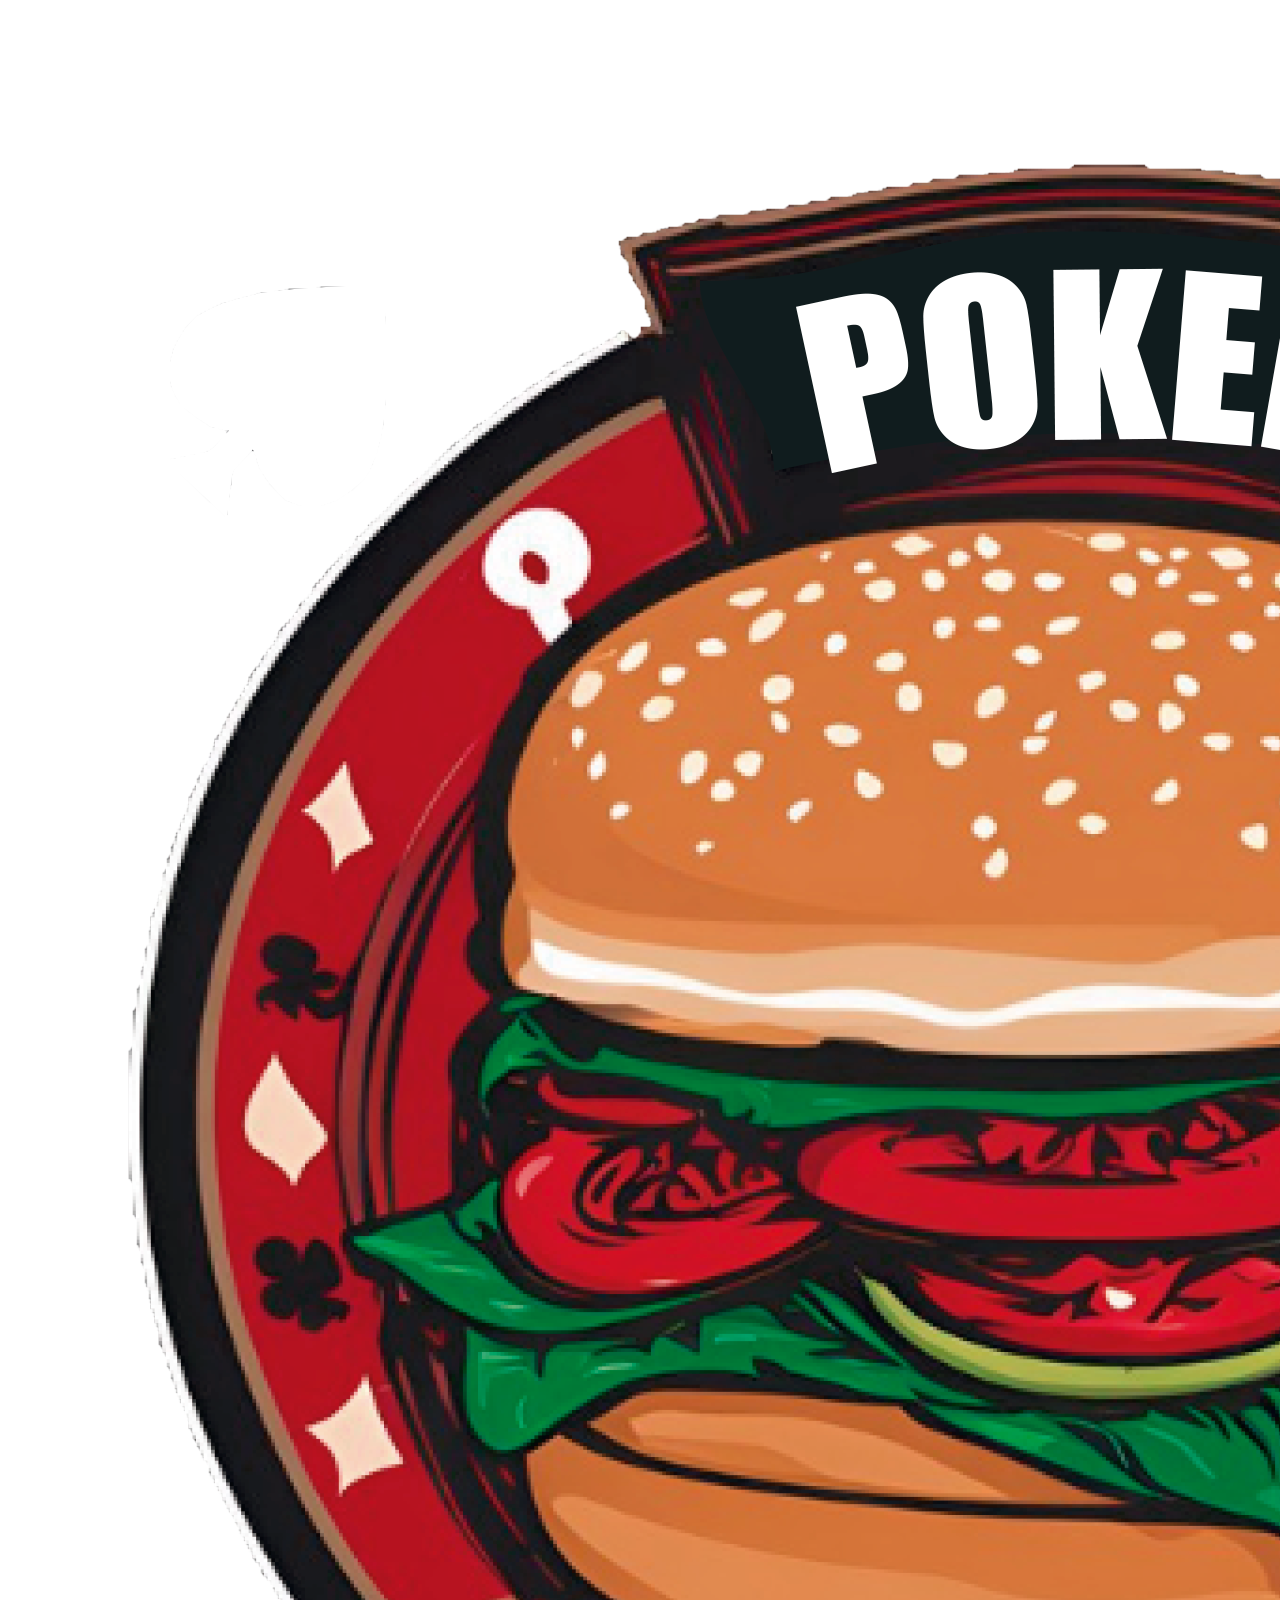
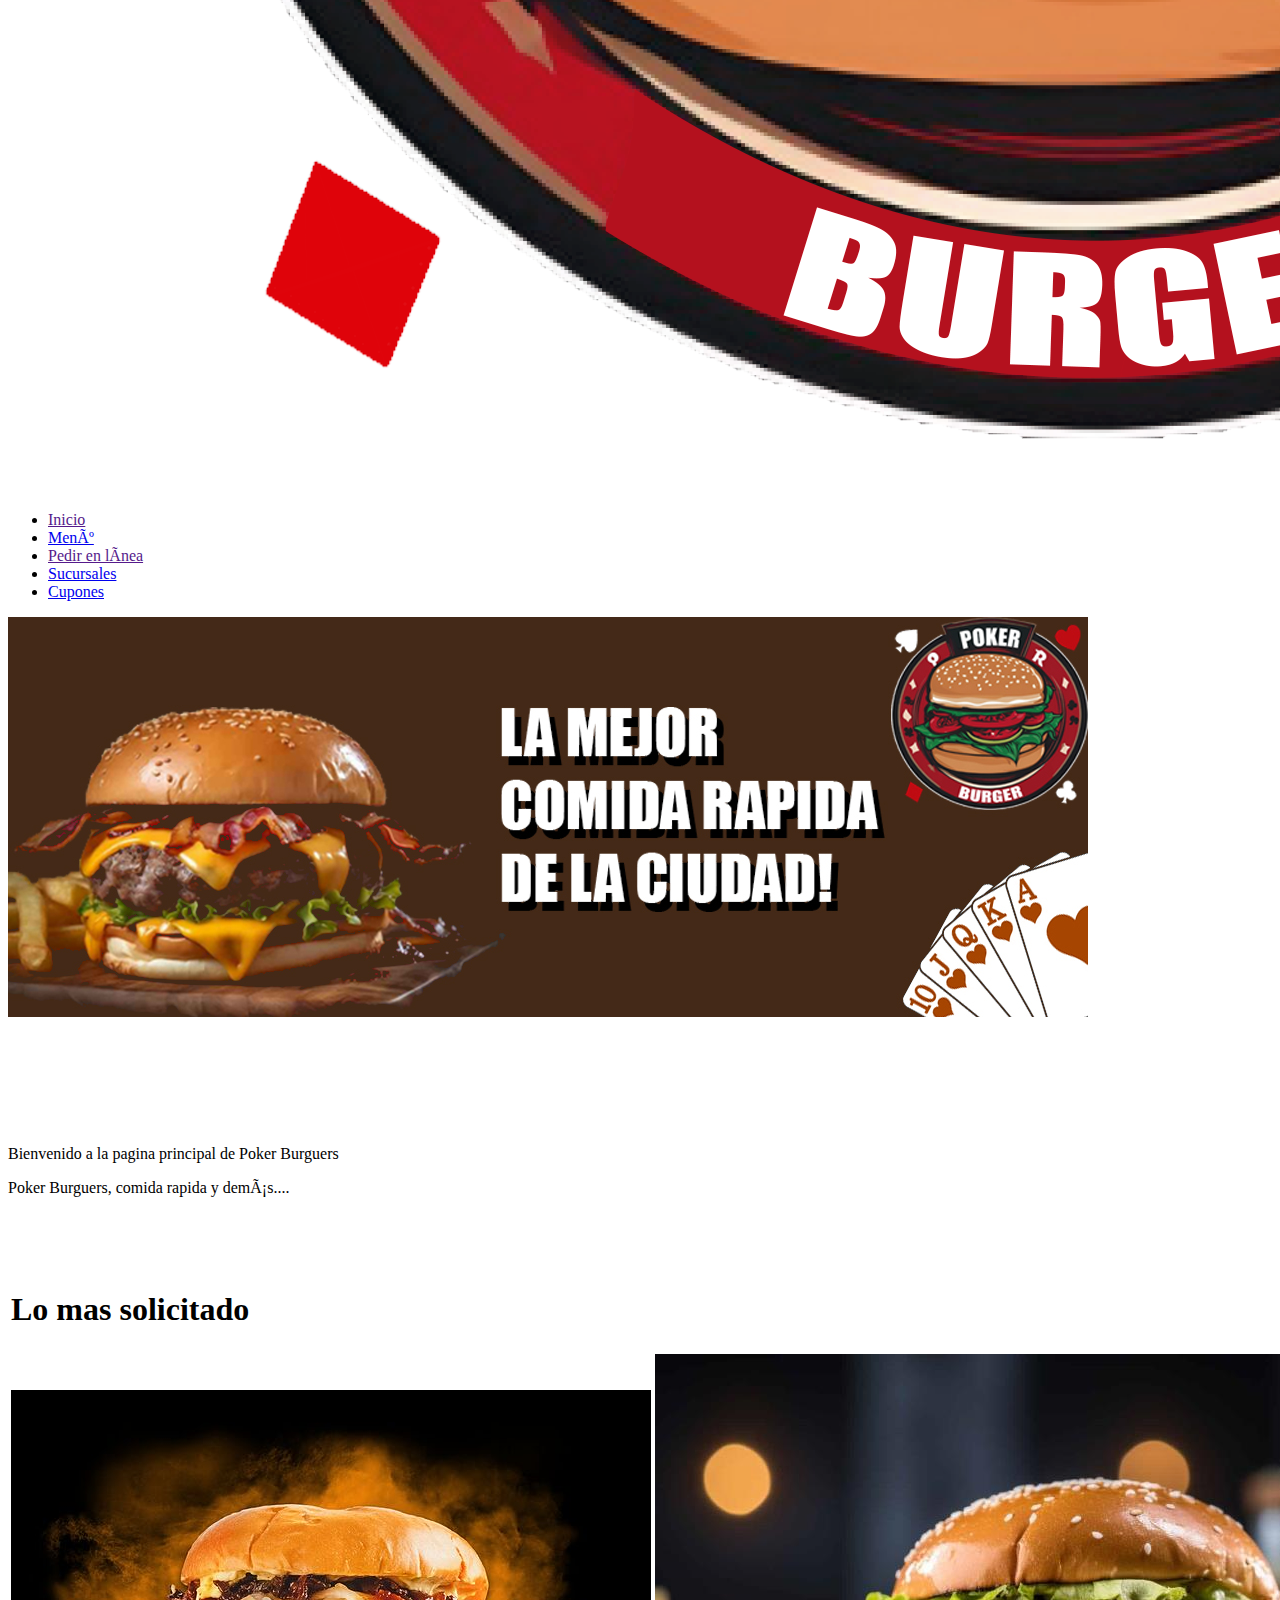
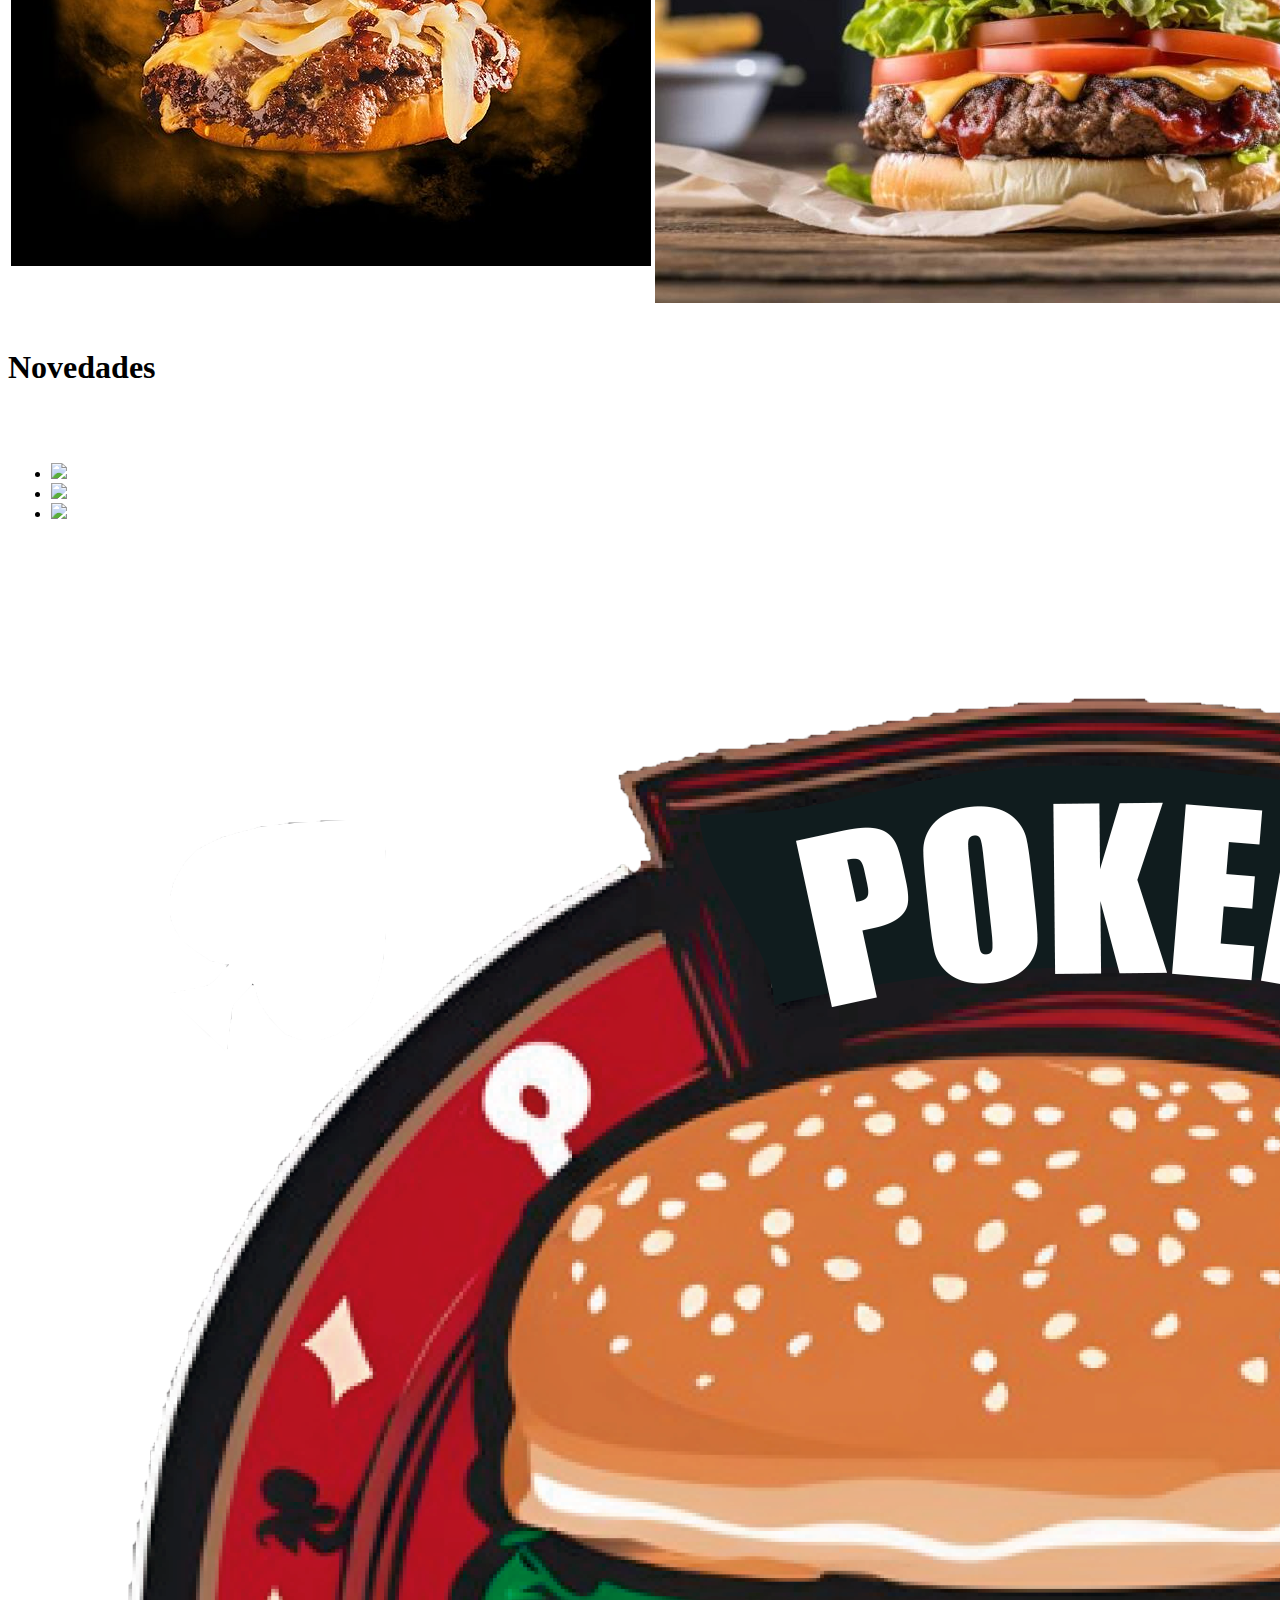
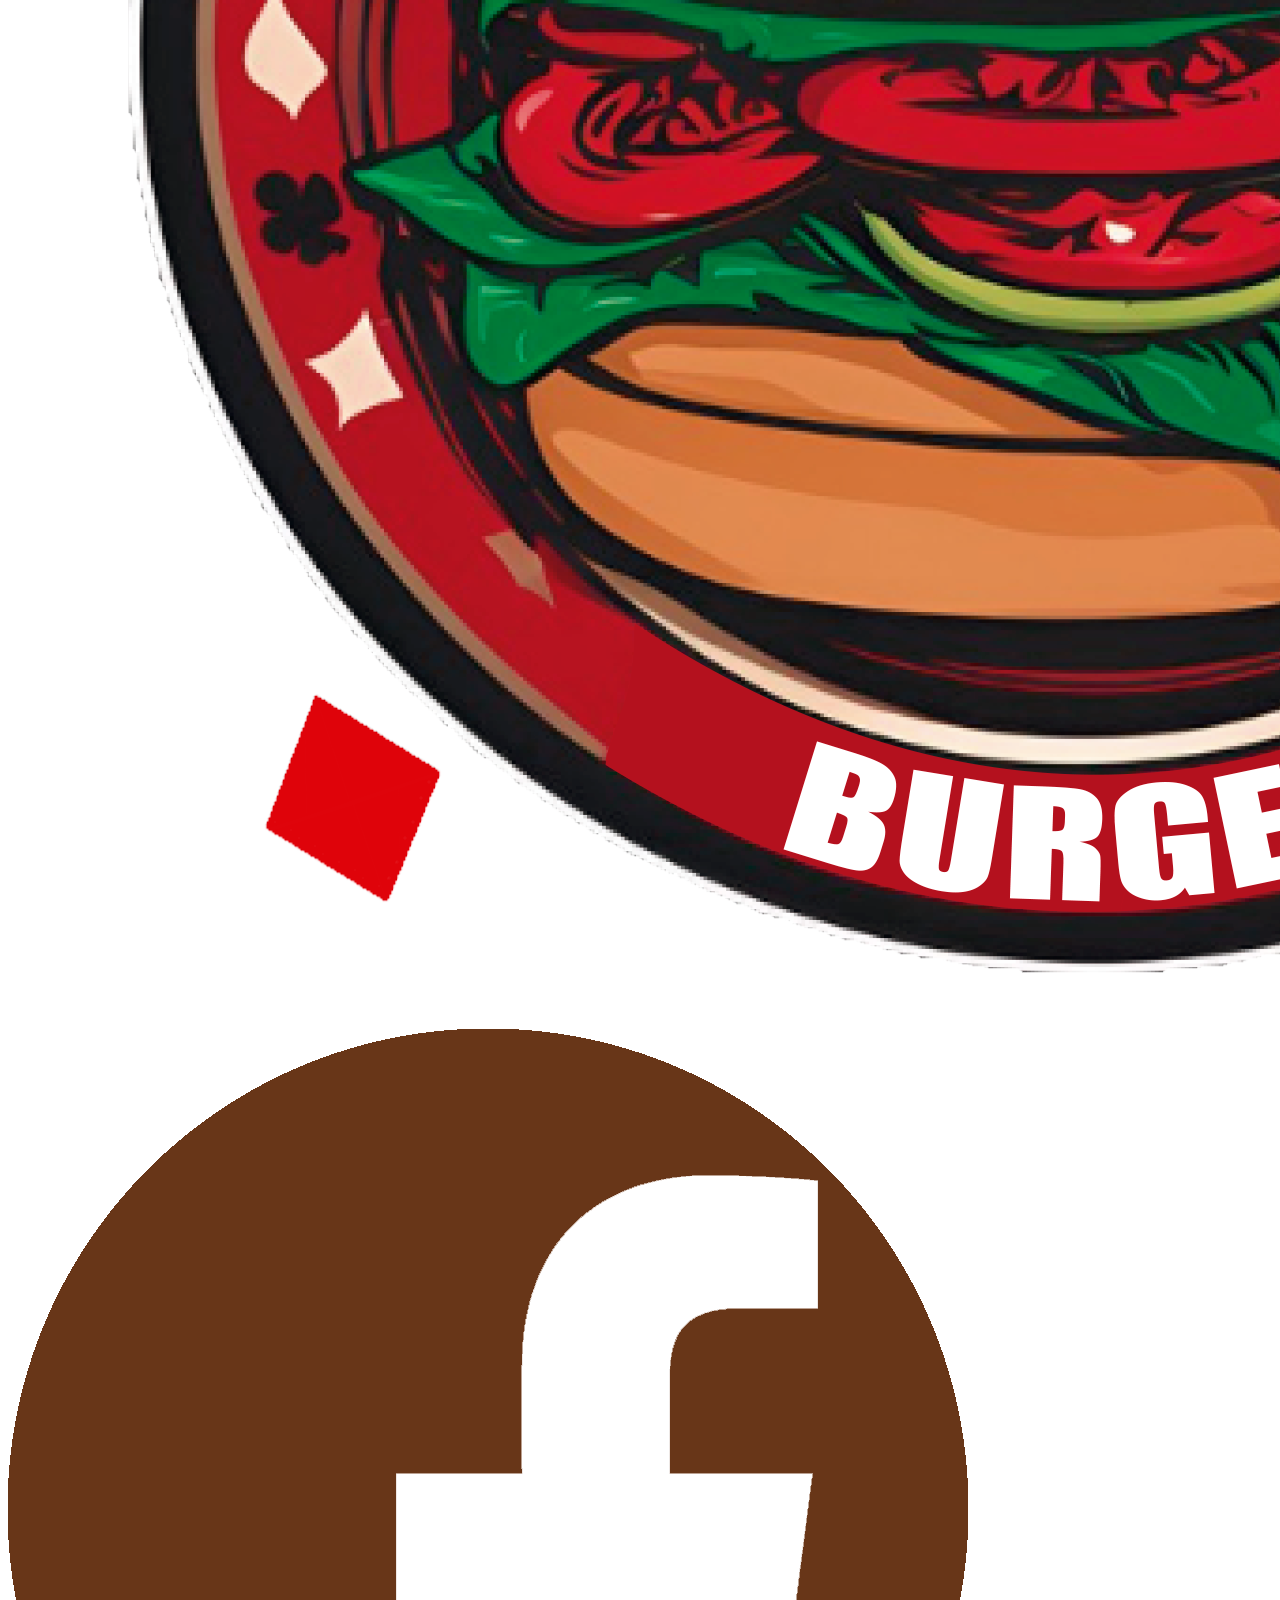
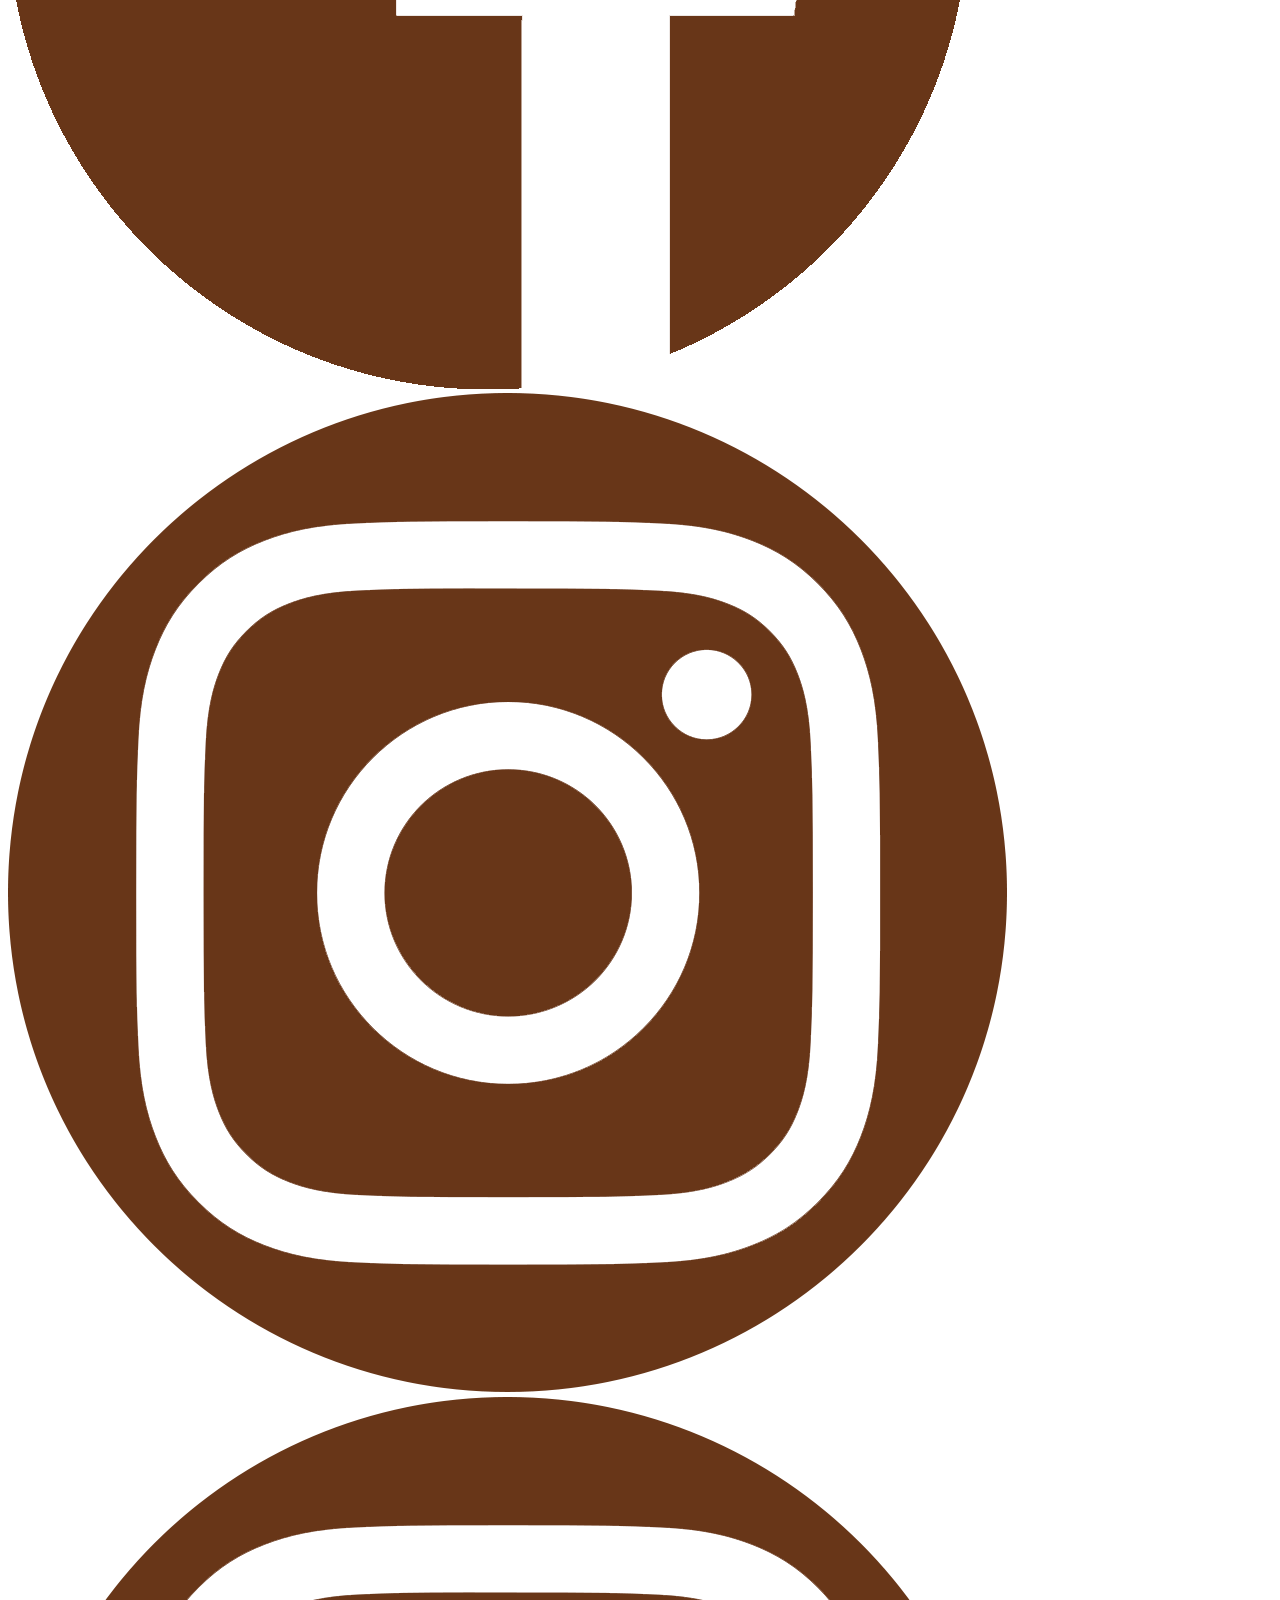
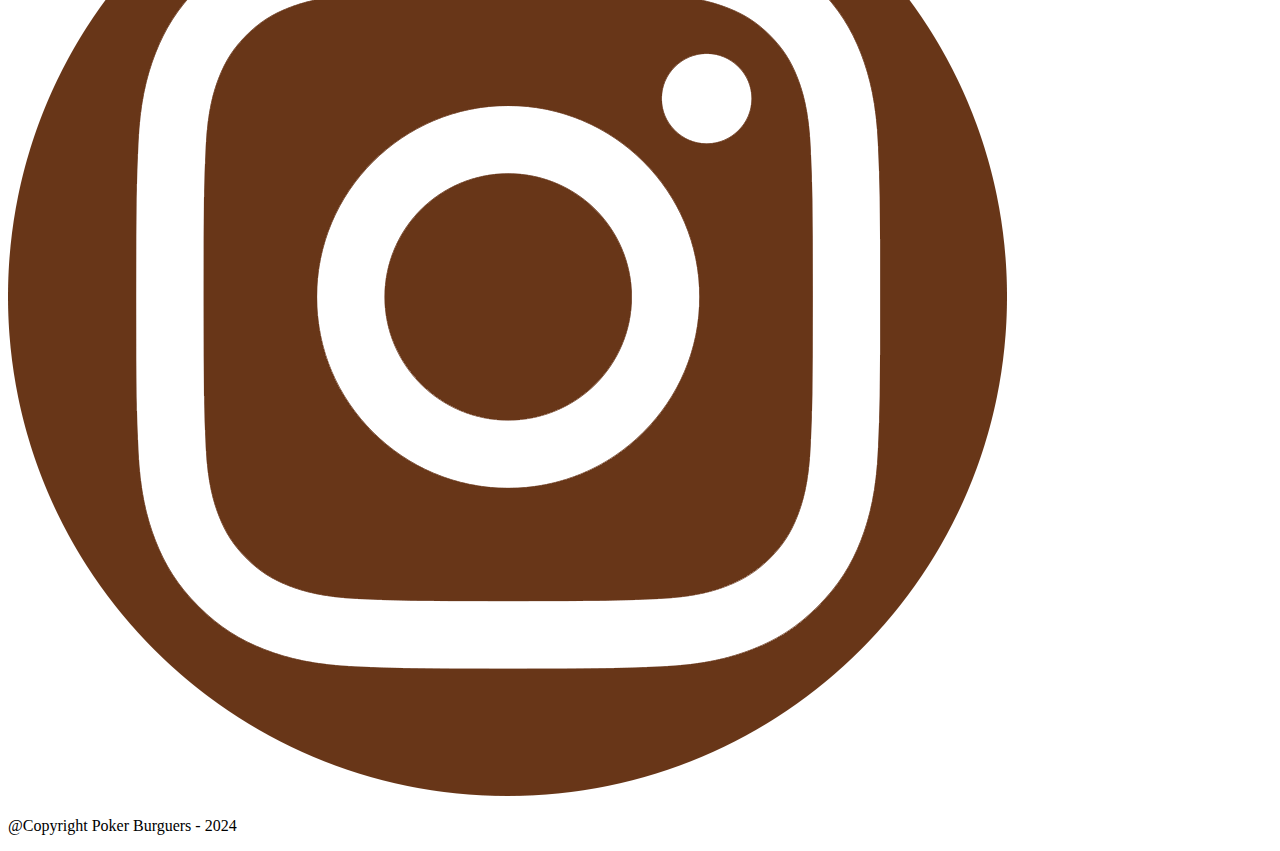
==== commit ce5482a4: "Correccion de todos los pedos" ====
--- a/PokerBurguers-BackEnd/index.html
+++ b/PokerBurguers-BackEnd/index.html
@@ -14,24 +14,31 @@
             <nav>
                 <ul>
                     <li><a href="">Inicio</a></li>
-                    <li><a href="menu_pokerburgers.html">Men�</a></li>
-                    <li><a href="">Pedir en l�nea</a></li>
+                    <li><a href="menu_pokerburgers.html">Menú</a></li>
+                    <li><a href="">Pedir en línea</a></li>
                     <li><a href="sucursales.html">Sucursales</a></li>
                     <li><a href="cupones.html">Cupones</a></li>
                 </ul>
             </nav>
         </div>
     </header> 
-    <img class="banner" src="banner/banner.jpg">
+    <table>
+        <img class="banner" src="banner/banner.jpg">
+    </table>
+
         <section>
             <br><br><br>
             <div class="C1">
                 <br><br><br>
                 <p class="p_centrado">Bienvenido a la pagina principal de Poker Burguers</p>
-                <p class="p_centrado">Poker Burguers, comida rapida y dem�s....</p>
+                <p class="p_centrado">Poker Burguers, comida rapida y demás....</p>
                 <br><br><br>
                 <table class="listacotn">
-                    <h1>Lo mas solicitado</h1>
+                    <tr>
+                        <td>
+                            <h1>Lo mas solicitado</h1>
+                        </td>
+                    </tr>
                     <tr>
                         <td> 
                             <img class="imgcont" src="imagenes/LMS1.jpg"> 
@@ -44,13 +51,13 @@
                         </td>
                     </tr>
                 </table>
-                <br><br><br>
+                <br>
                     <h1>Novedades</h1>
                     <br><br>
-                    <table class="carrusel">
+                    <table class="container">
                         <tr>
                             <td>
-                                <ul class="carrusel">
+                                <ul class="slide">
                                     <li><img src="Sliders/1.png"></li>
                                     <li><img src="Sliders/2.png"></li>
                                     <li><img src="Sliders/3.png"></li>
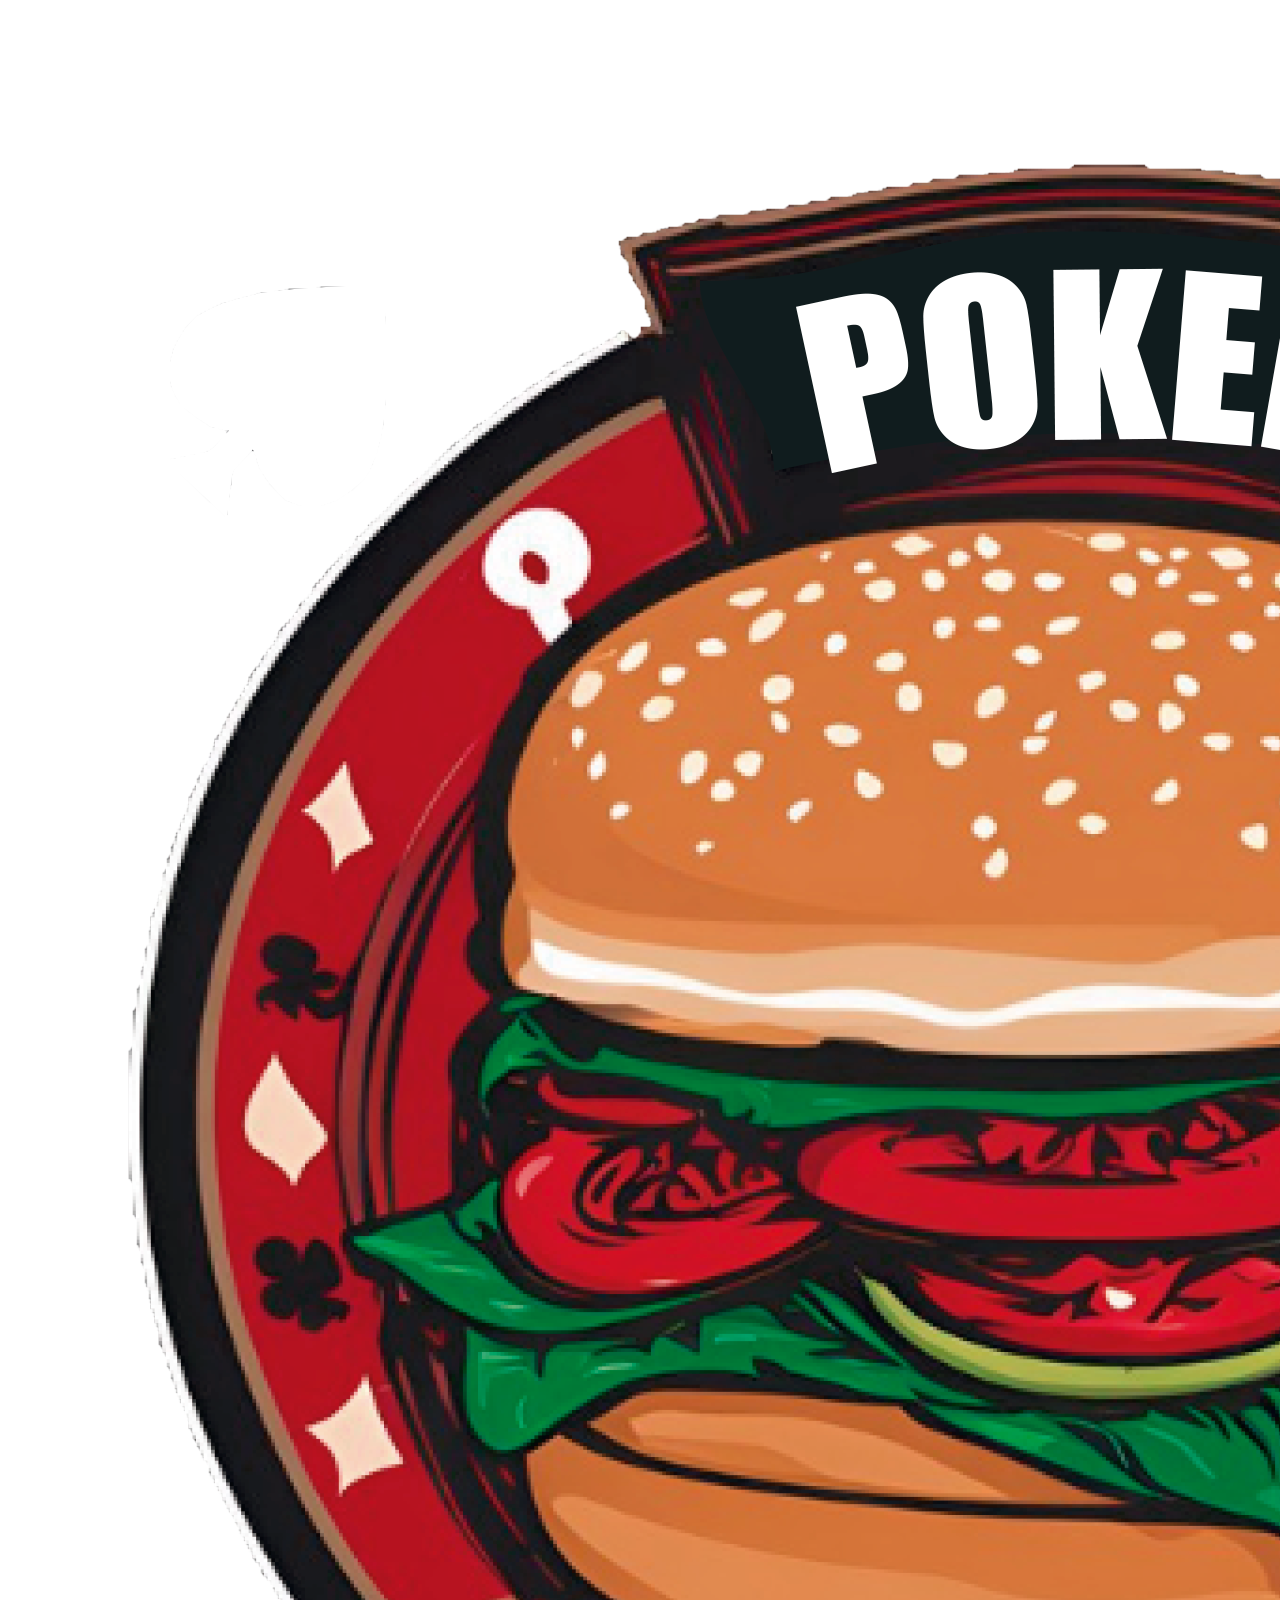
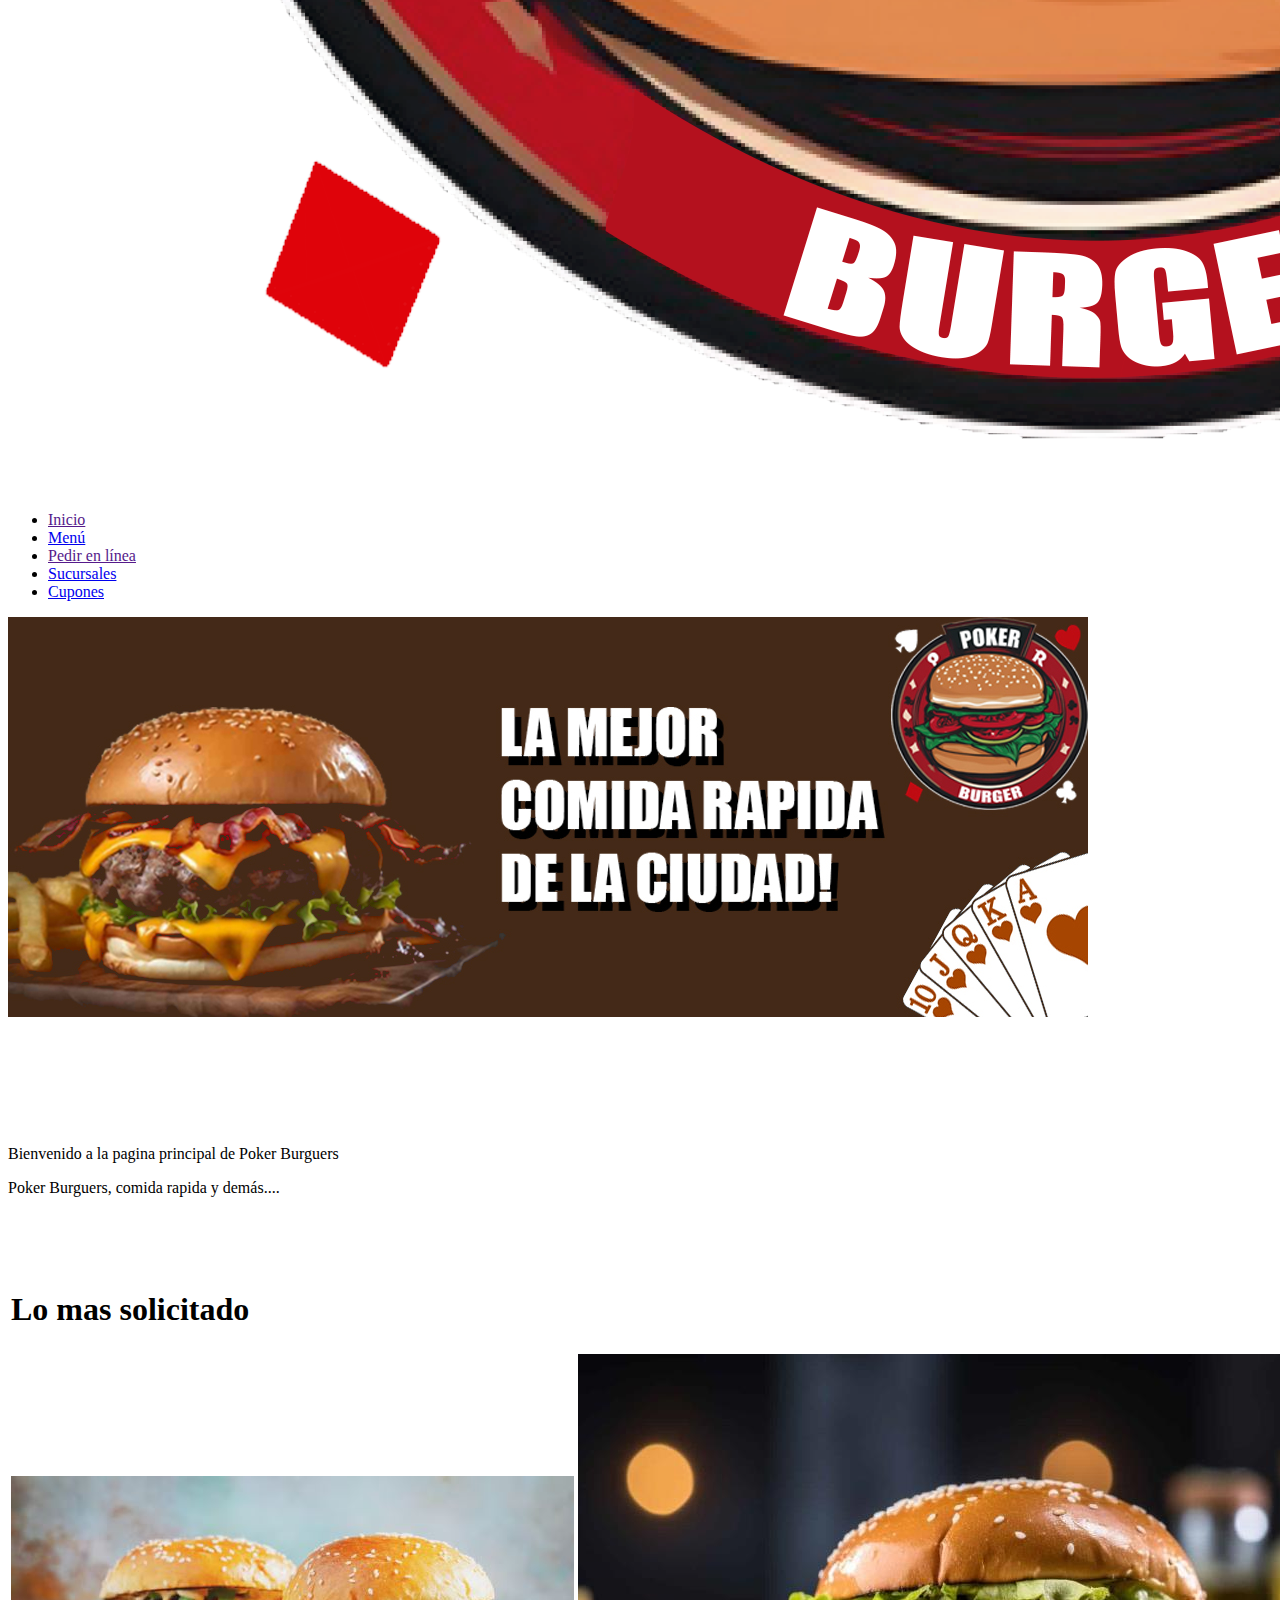
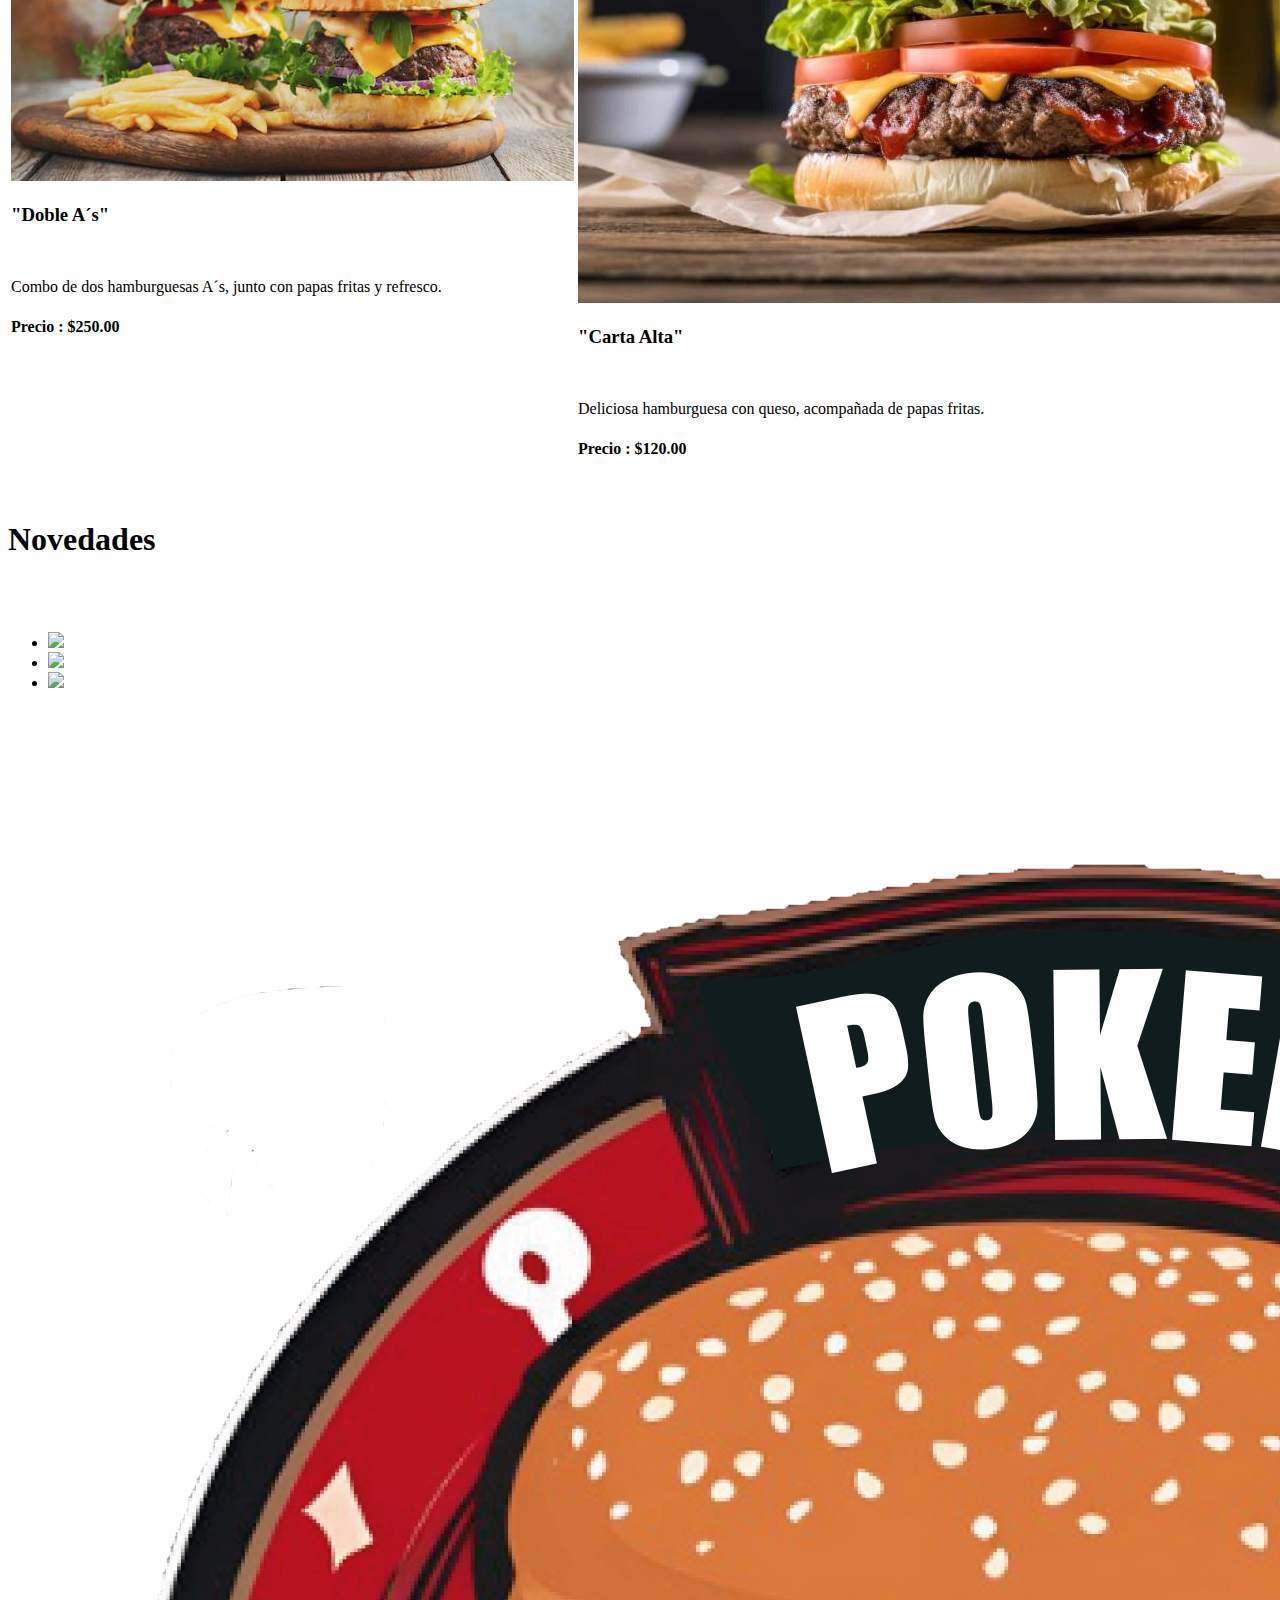
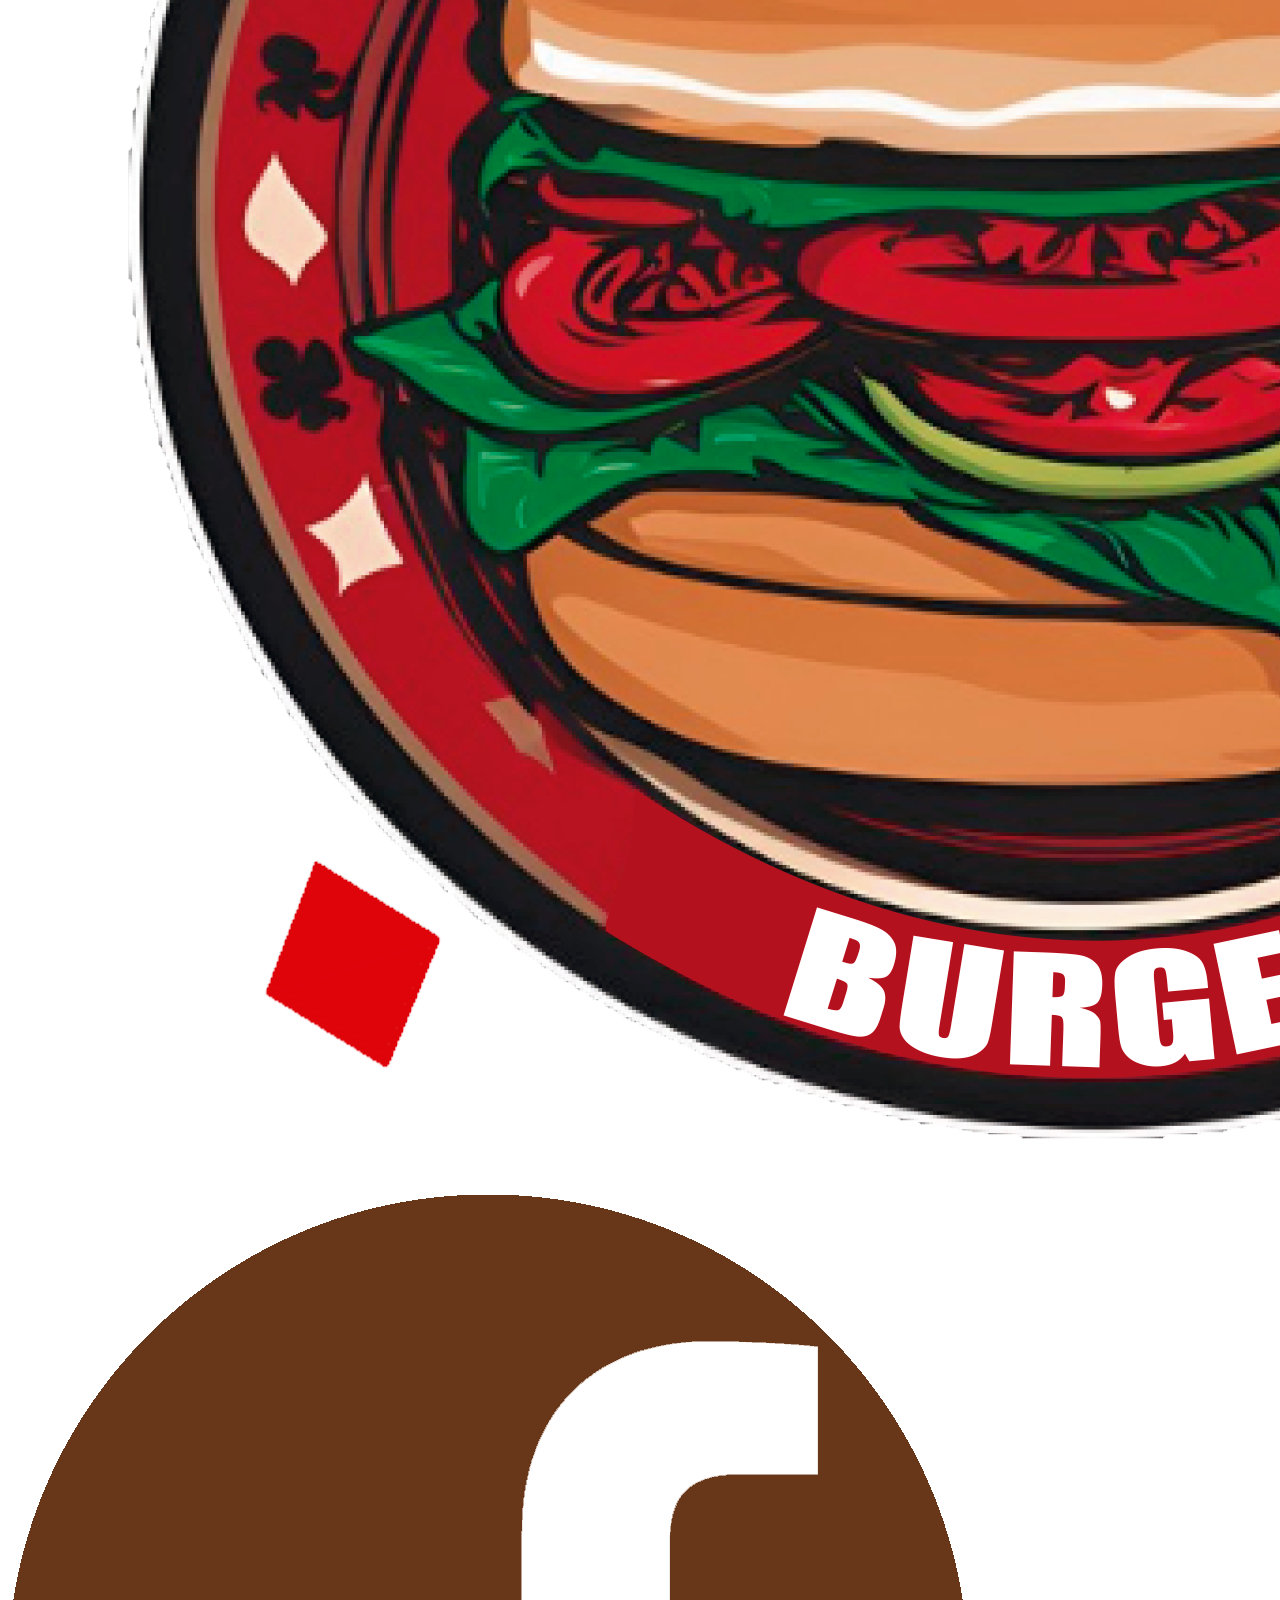
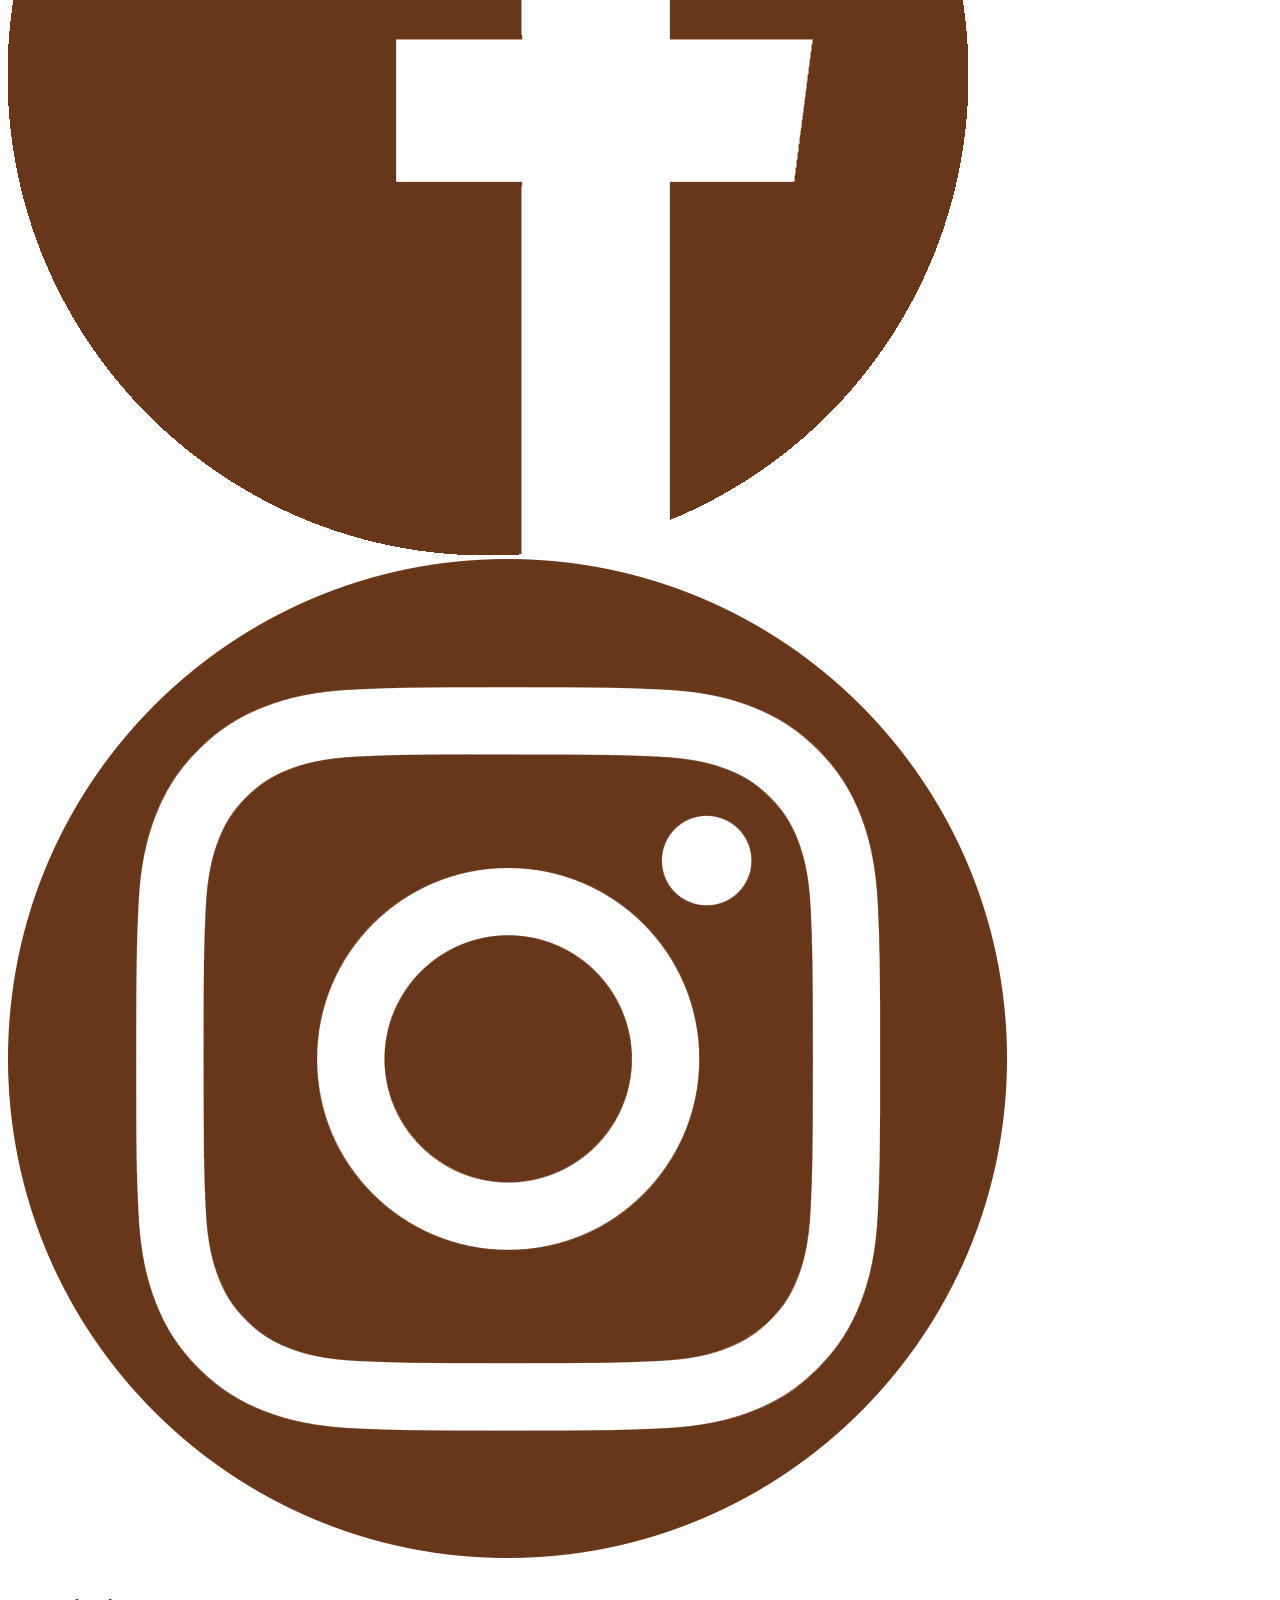
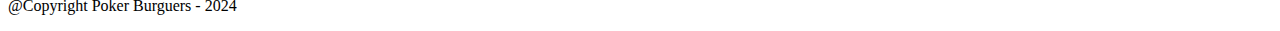
==== commit 9598594f: "Primer modificacion del dia" ====
--- a/PokerBurguers-BackEnd/index.html
+++ b/PokerBurguers-BackEnd/index.html
@@ -2,6 +2,7 @@
 <html lang="es">
 <head>  
     <meta charset="UFT-8">
+    <meta charset="UTF-8">
     <meta name="viewport" content="width=width-device, initial-scalate=1">
     <title>Poker Burguers</title>
     <link rel="icon" type="image/x-icon" href="imagenes/icono.ico">
@@ -42,36 +43,48 @@
                     <tr>
                         <td> 
                             <img class="imgcont" src="imagenes/LMS1.jpg"> 
+                            <h3>"Doble A´s"</h3>
+                            <br>
+                            <p>Combo de dos hamburguesas A´s, junto con papas fritas y refresco.</p>
+                            <h4>Precio : $250.00</h4>
                         </td>
                         <td>
                             <img class="imgcont" src="imagenes/LSM2.jpg">
+                            <h3>"Carta Alta"</h3>
+                            <br>
+                            <p>Deliciosa hamburguesa con queso, acompañada de papas fritas.
+                                <h4>Precio : $120.00</h4>
+                            </p>
                         </td>
                         <td>
                             <img class="imgcont" src="imagenes/LSM3.jpg">
+                            <h3>"Alitas BBQ"</h3>
+                            <br>
+                            <p>Deliciosas alitas bañadas en salsa BBQ.
+                                <h4>Precio : $150.00</h4>
+                            </p>
                         </td>
                     </tr>
                 </table>
                 <br>
                     <h1>Novedades</h1>
                     <br><br>
-                    <table class="container">
-                        <tr>
-                            <td>
-                                <ul class="slide">
+                    <div class="container">
+                            <div class="slide">
+                                <ul>
                                     <li><img src="Sliders/1.png"></li>
                                     <li><img src="Sliders/2.png"></li>
                                     <li><img src="Sliders/3.png"></li>
                                 </ul>
-                            </td>
-                        </tr>
-                    </table>
+                            </div>
+                    </div>
             </div>
         </section>
         <footer>
             <img class="logo_footer" src="imagenes/logo.png">
             <img class="logo_footer" src="imagenes/facebook.png">
             <img class="logo_footer" src="imagenes/Instagram.png">
-            <img class="logo_footer" src="imagenes/Instagram.png">
+            <br><br>
             <p>@Copyright Poker Burguers - 2024</p>
         </footer>
 </body>
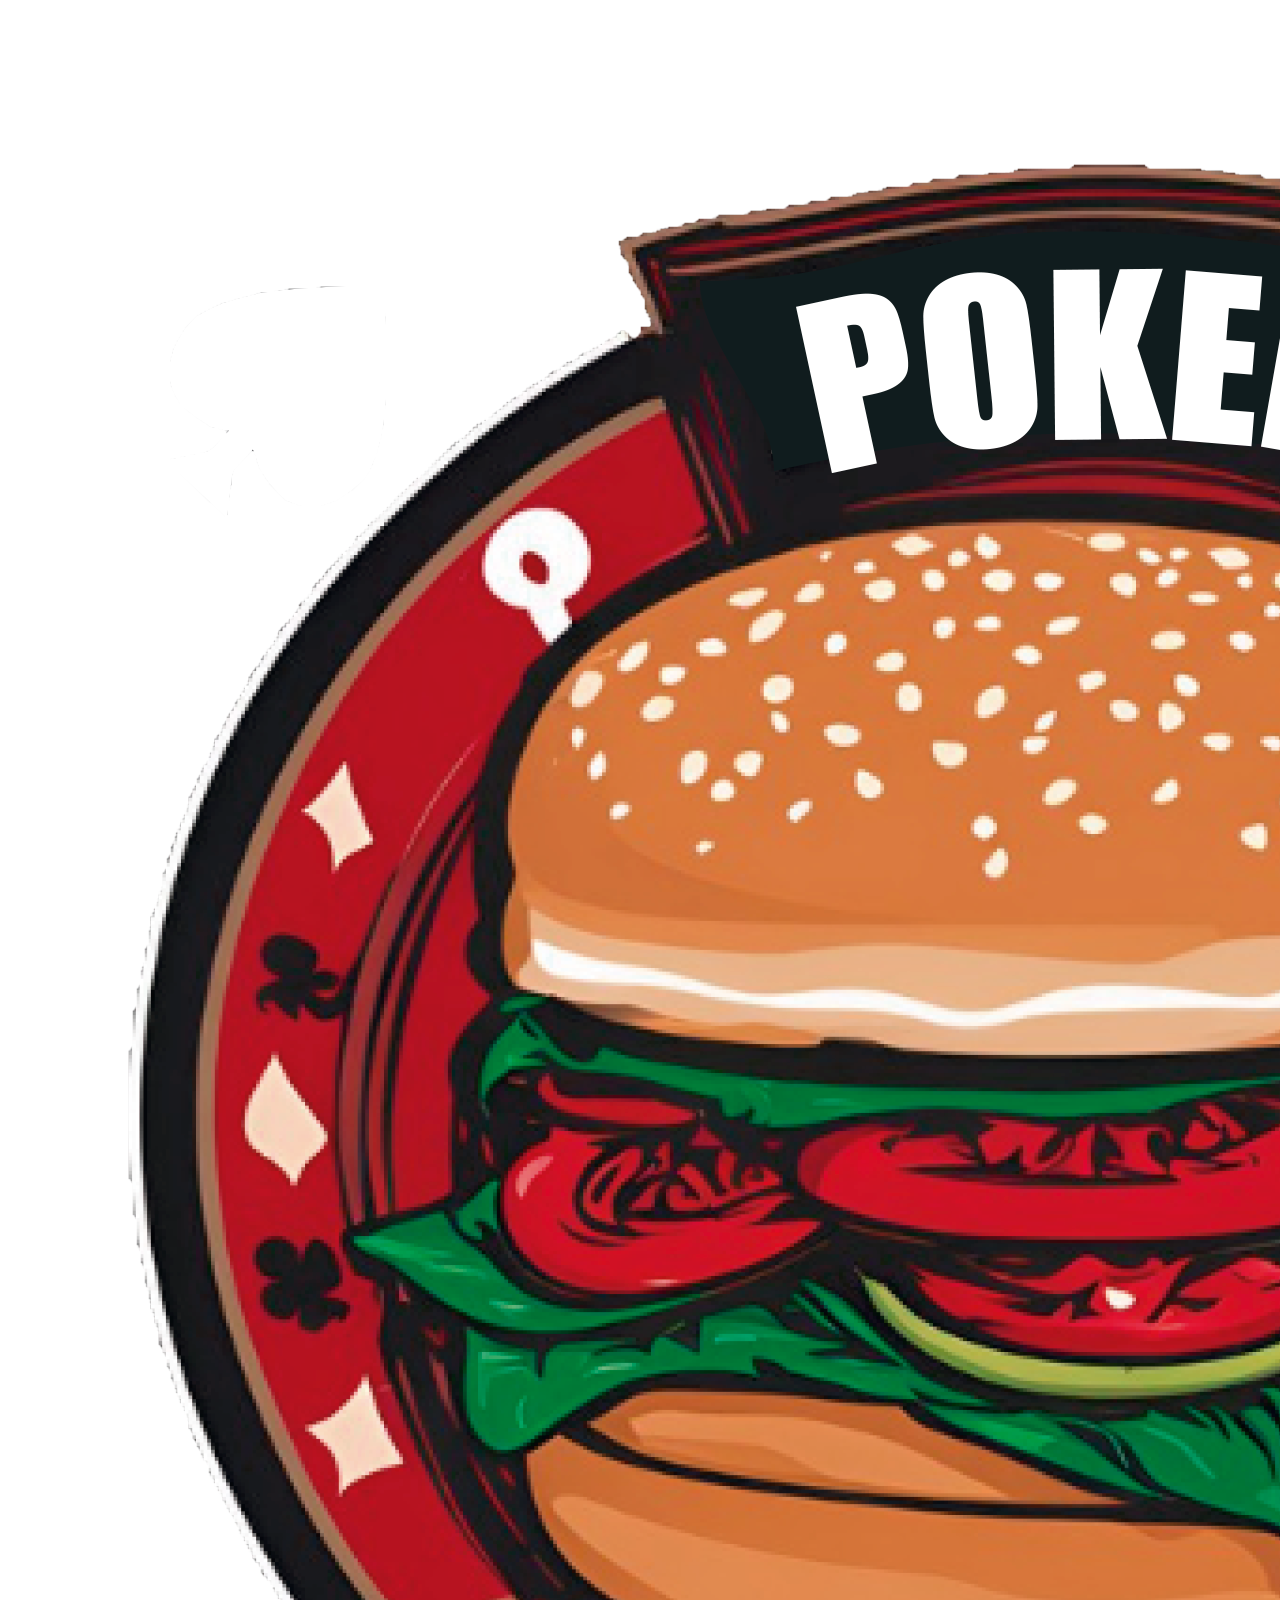
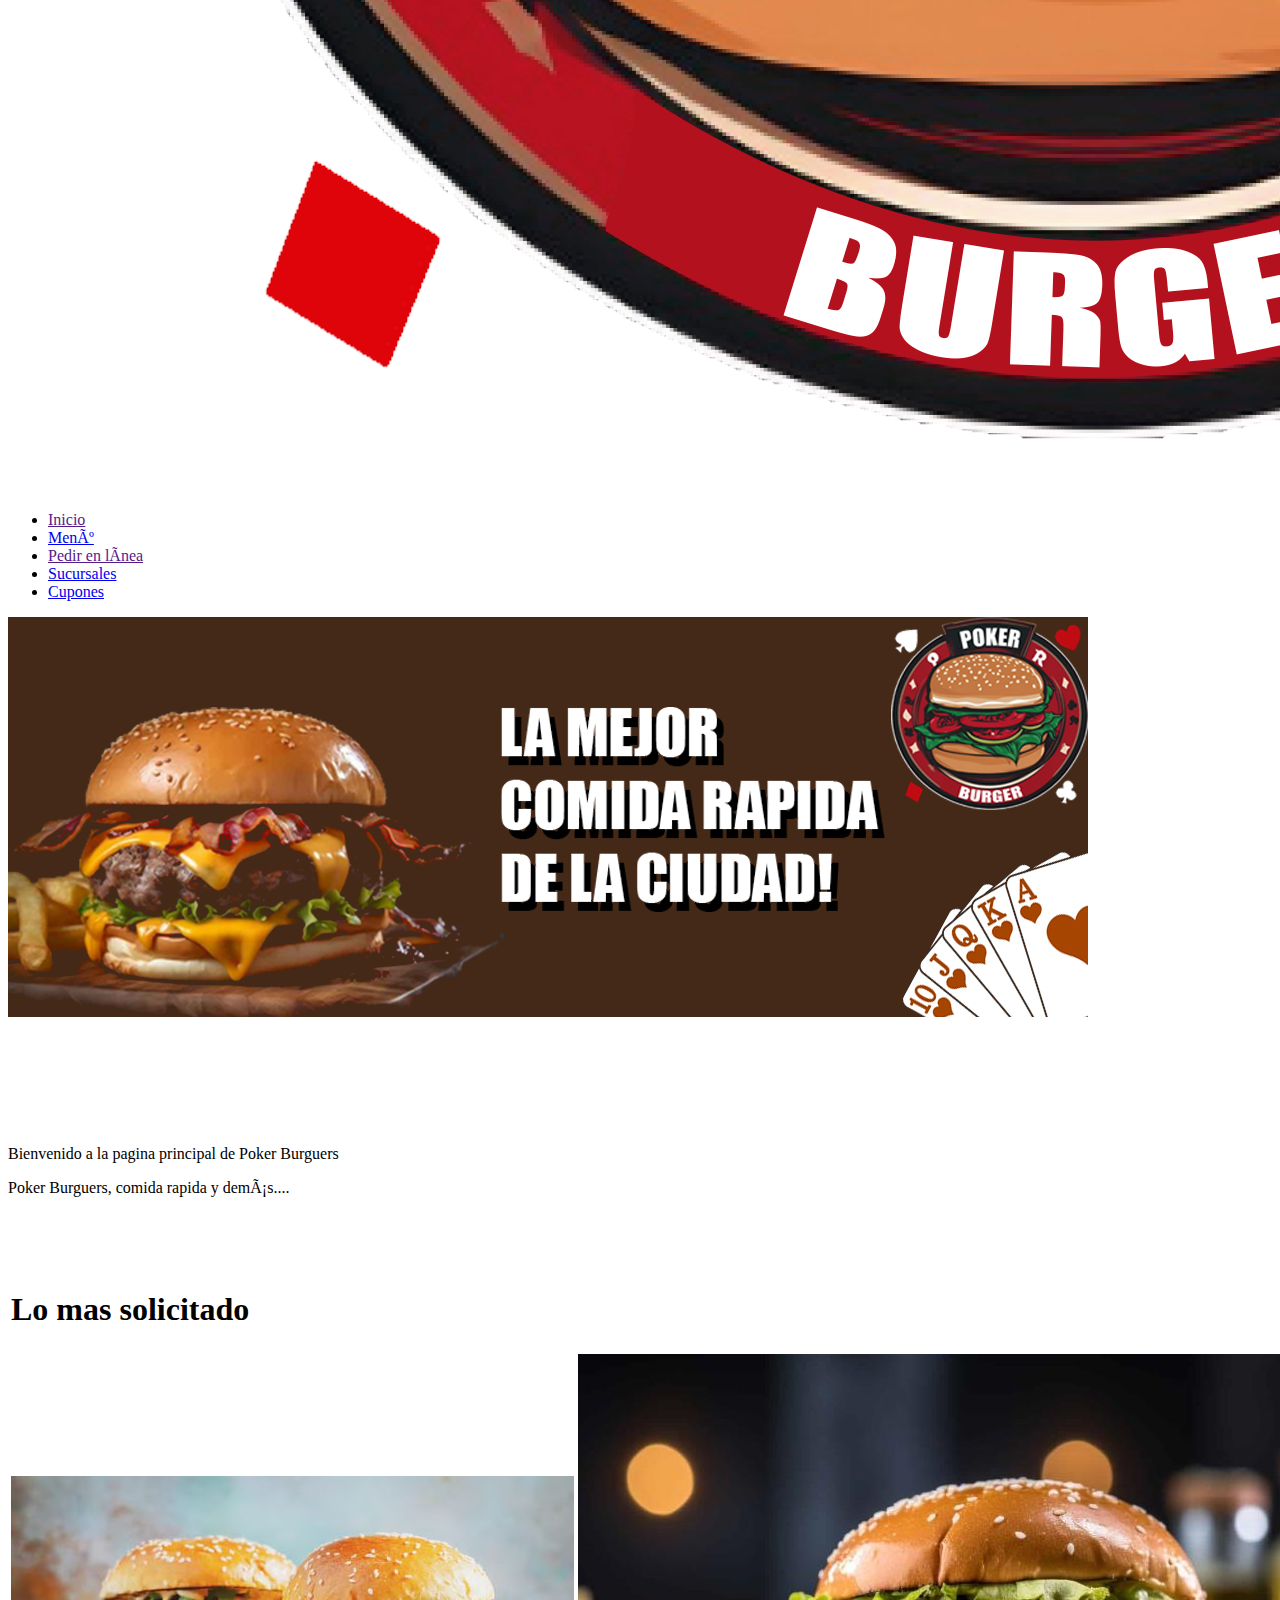
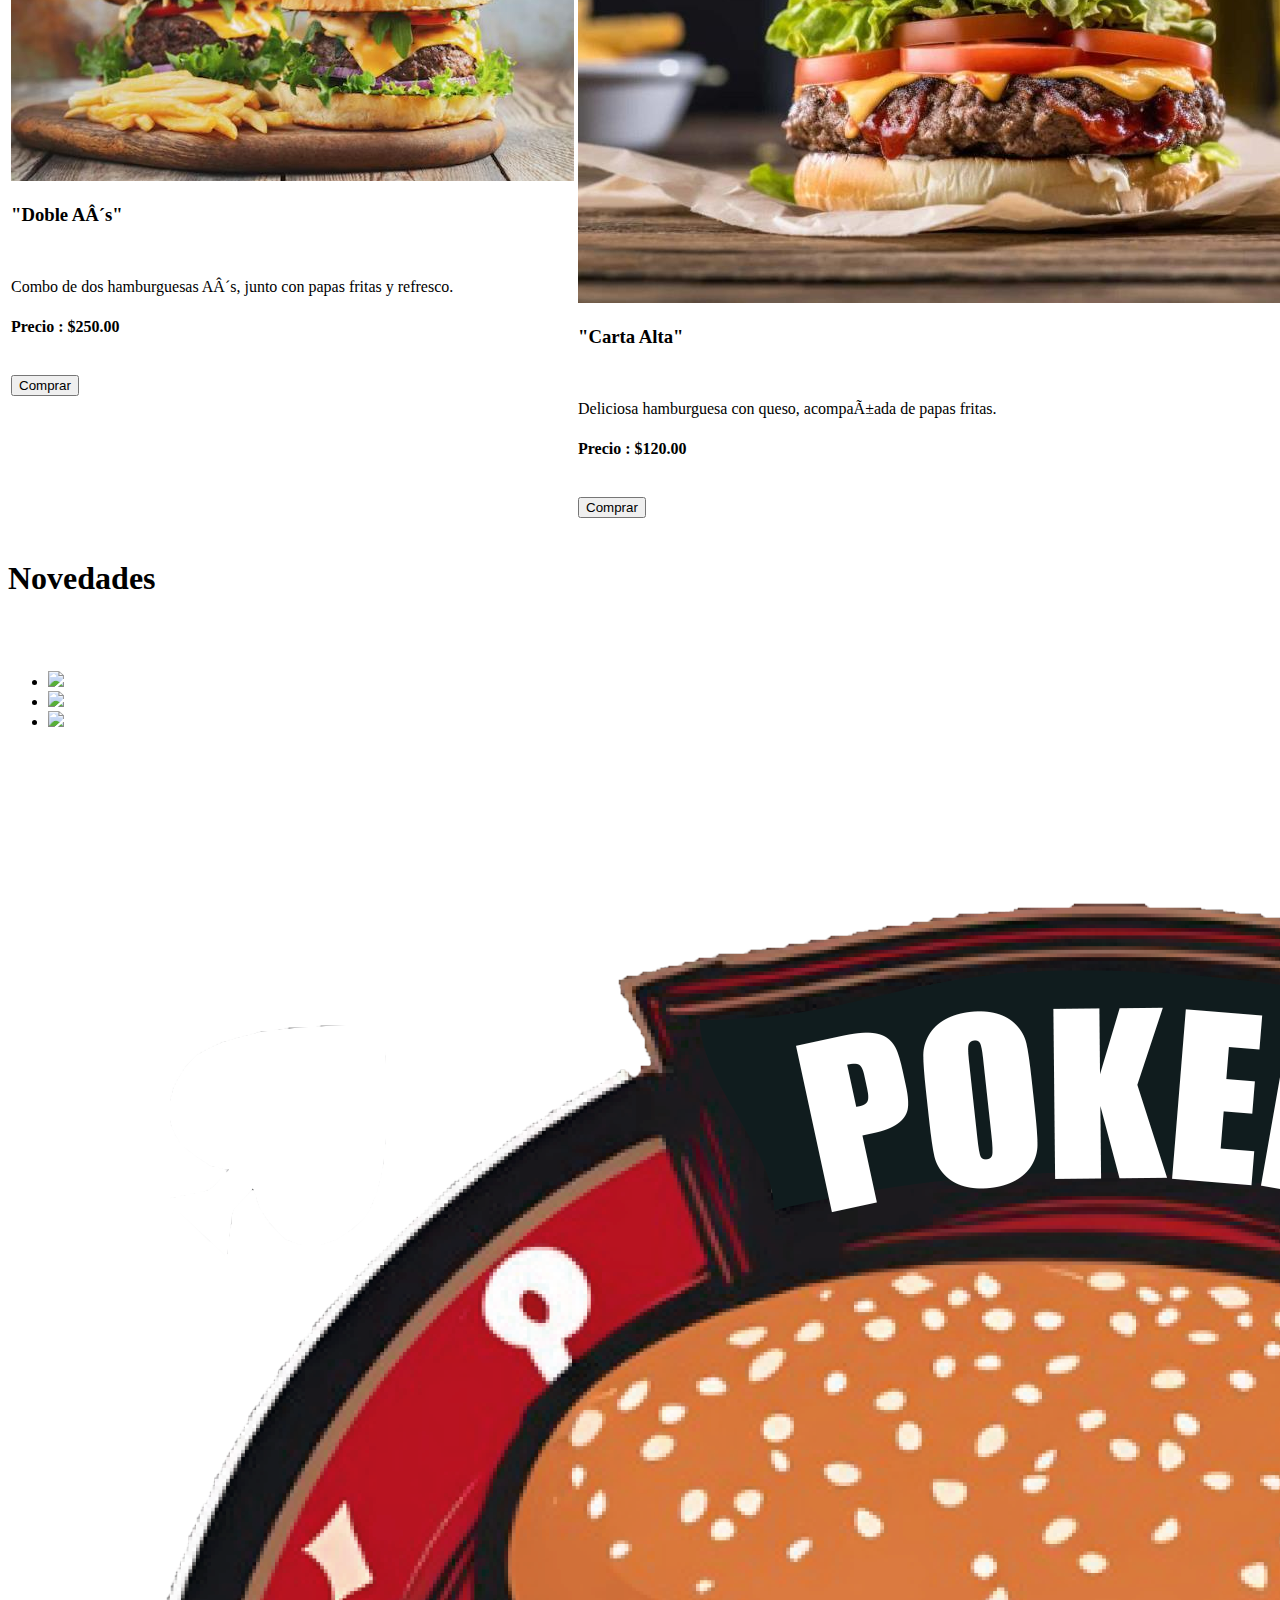
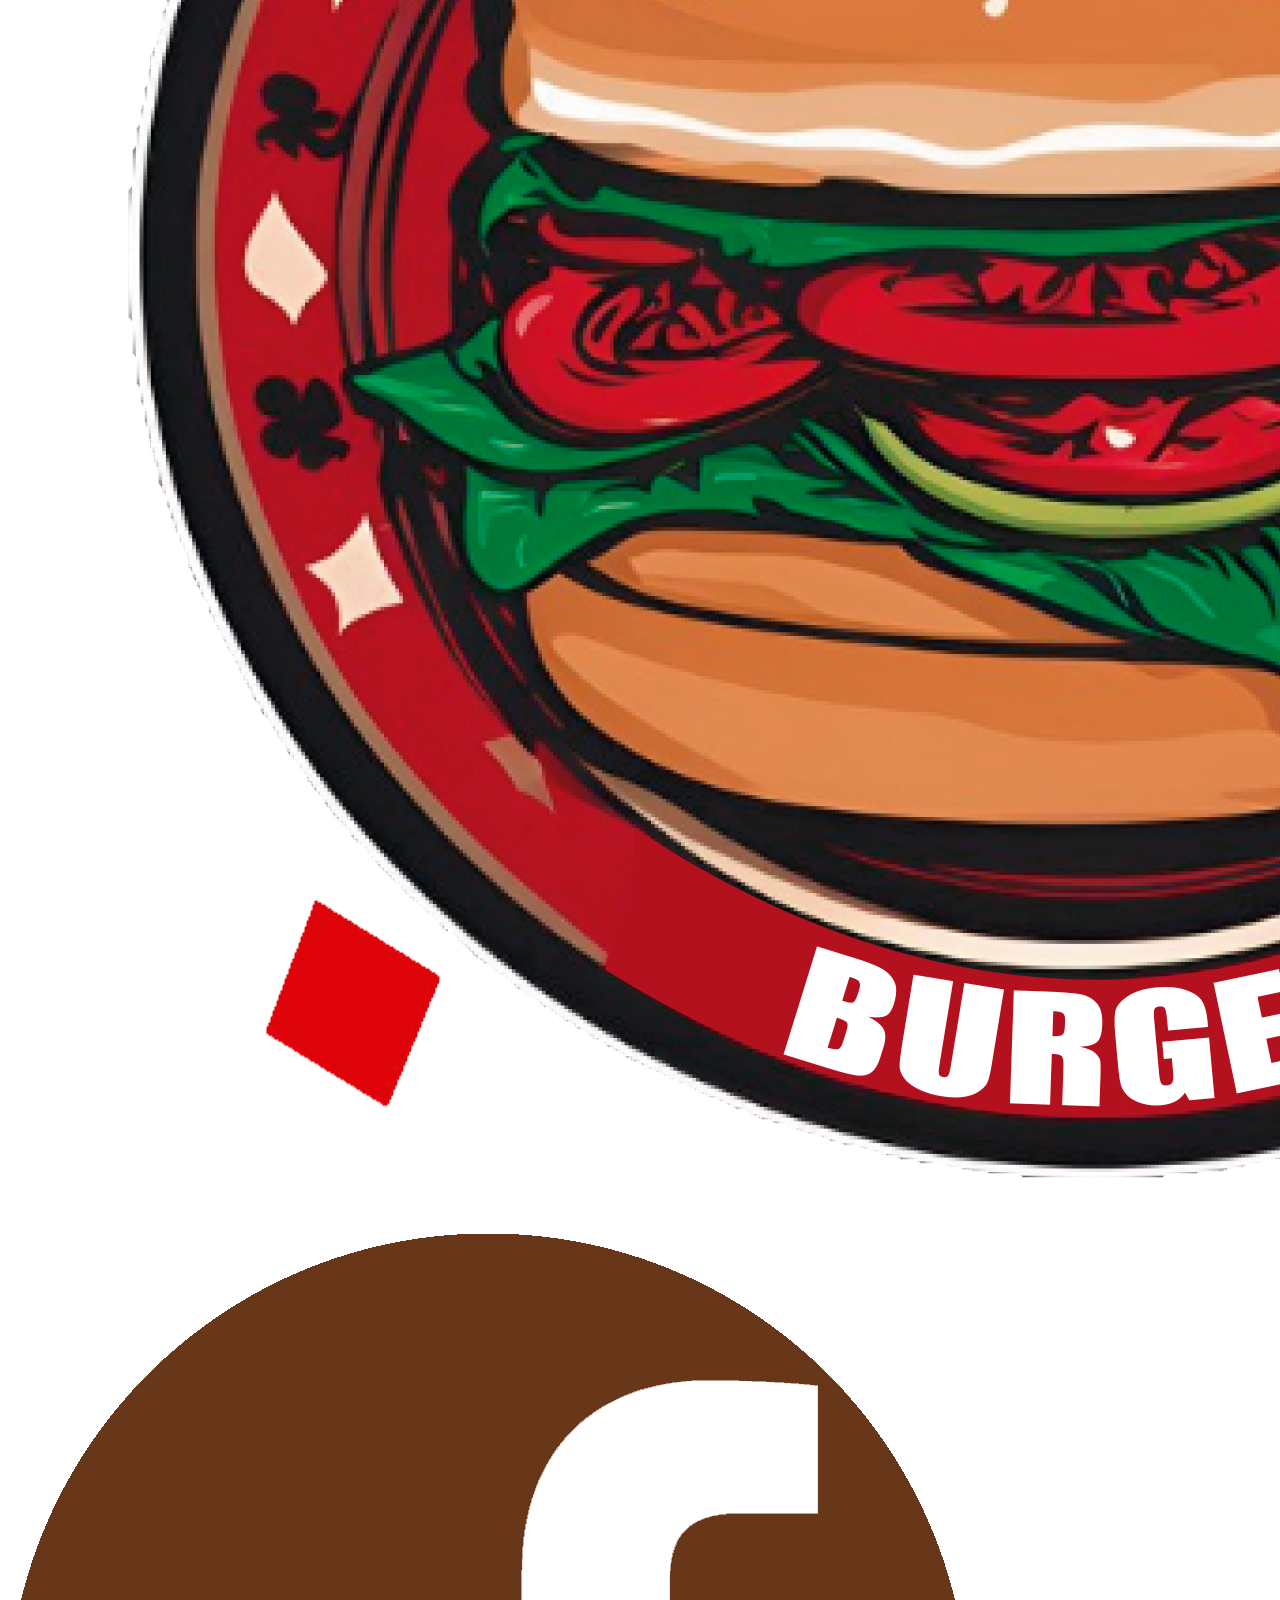
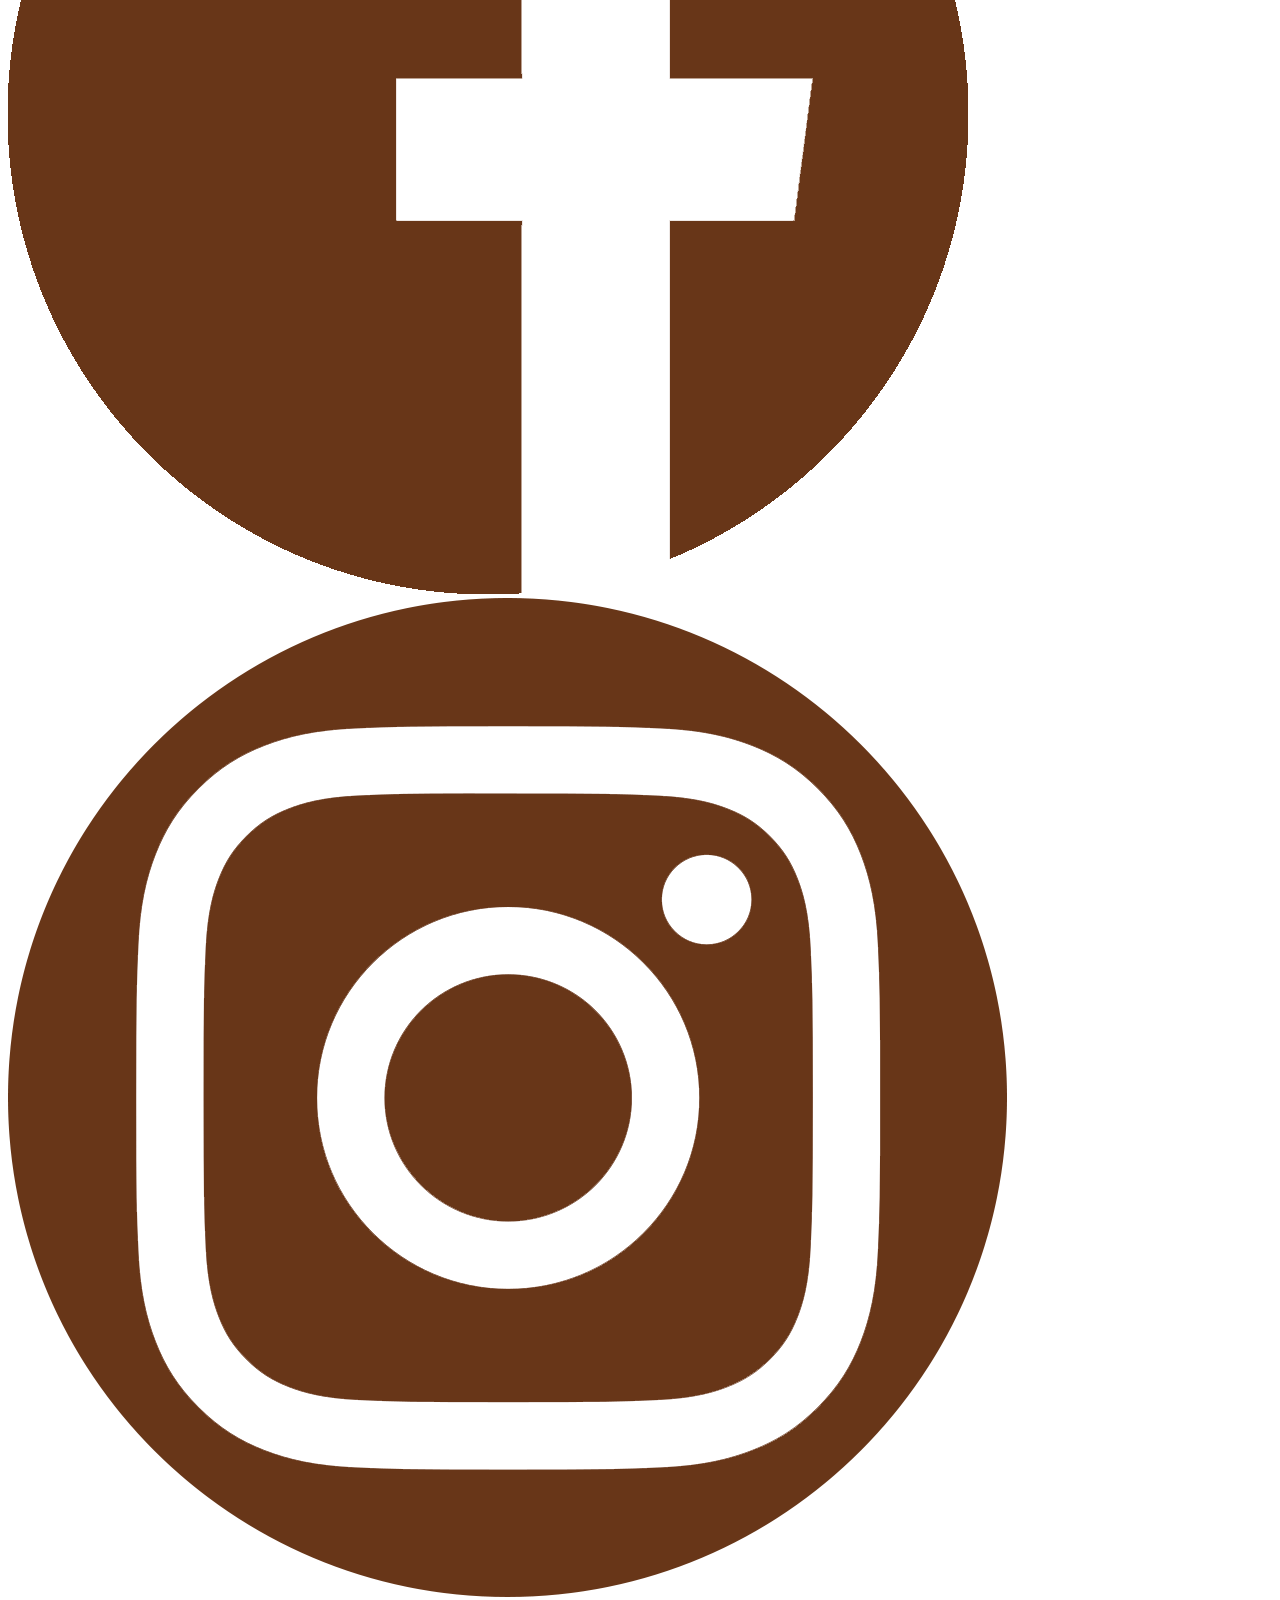
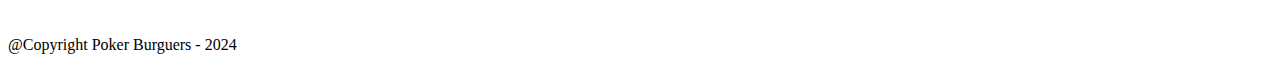
==== commit 27b6881e: "Configuracion del boton alta" ====
--- a/PokerBurguers-BackEnd/index.html
+++ b/PokerBurguers-BackEnd/index.html
@@ -2,7 +2,6 @@
 <html lang="es">
 <head>  
     <meta charset="UFT-8">
-    <meta charset="UTF-8">
     <meta name="viewport" content="width=width-device, initial-scalate=1">
     <title>Poker Burguers</title>
     <link rel="icon" type="image/x-icon" href="imagenes/icono.ico">
@@ -47,6 +46,8 @@
                             <br>
                             <p>Combo de dos hamburguesas A´s, junto con papas fritas y refresco.</p>
                             <h4>Precio : $250.00</h4>
+                            <br>
+                            <button class="buton"> Comprar</button>
                         </td>
                         <td>
                             <img class="imgcont" src="imagenes/LSM2.jpg">
@@ -55,6 +56,8 @@
                             <p>Deliciosa hamburguesa con queso, acompañada de papas fritas.
                                 <h4>Precio : $120.00</h4>
                             </p>
+                            <br>
+                            <button class="buton"> Comprar</button>
                         </td>
                         <td>
                             <img class="imgcont" src="imagenes/LSM3.jpg">
@@ -63,6 +66,8 @@
                             <p>Deliciosas alitas bañadas en salsa BBQ.
                                 <h4>Precio : $150.00</h4>
                             </p>
+                            <br>
+                            <button class="buton"> Comprar</button>
                         </td>
                     </tr>
                 </table>
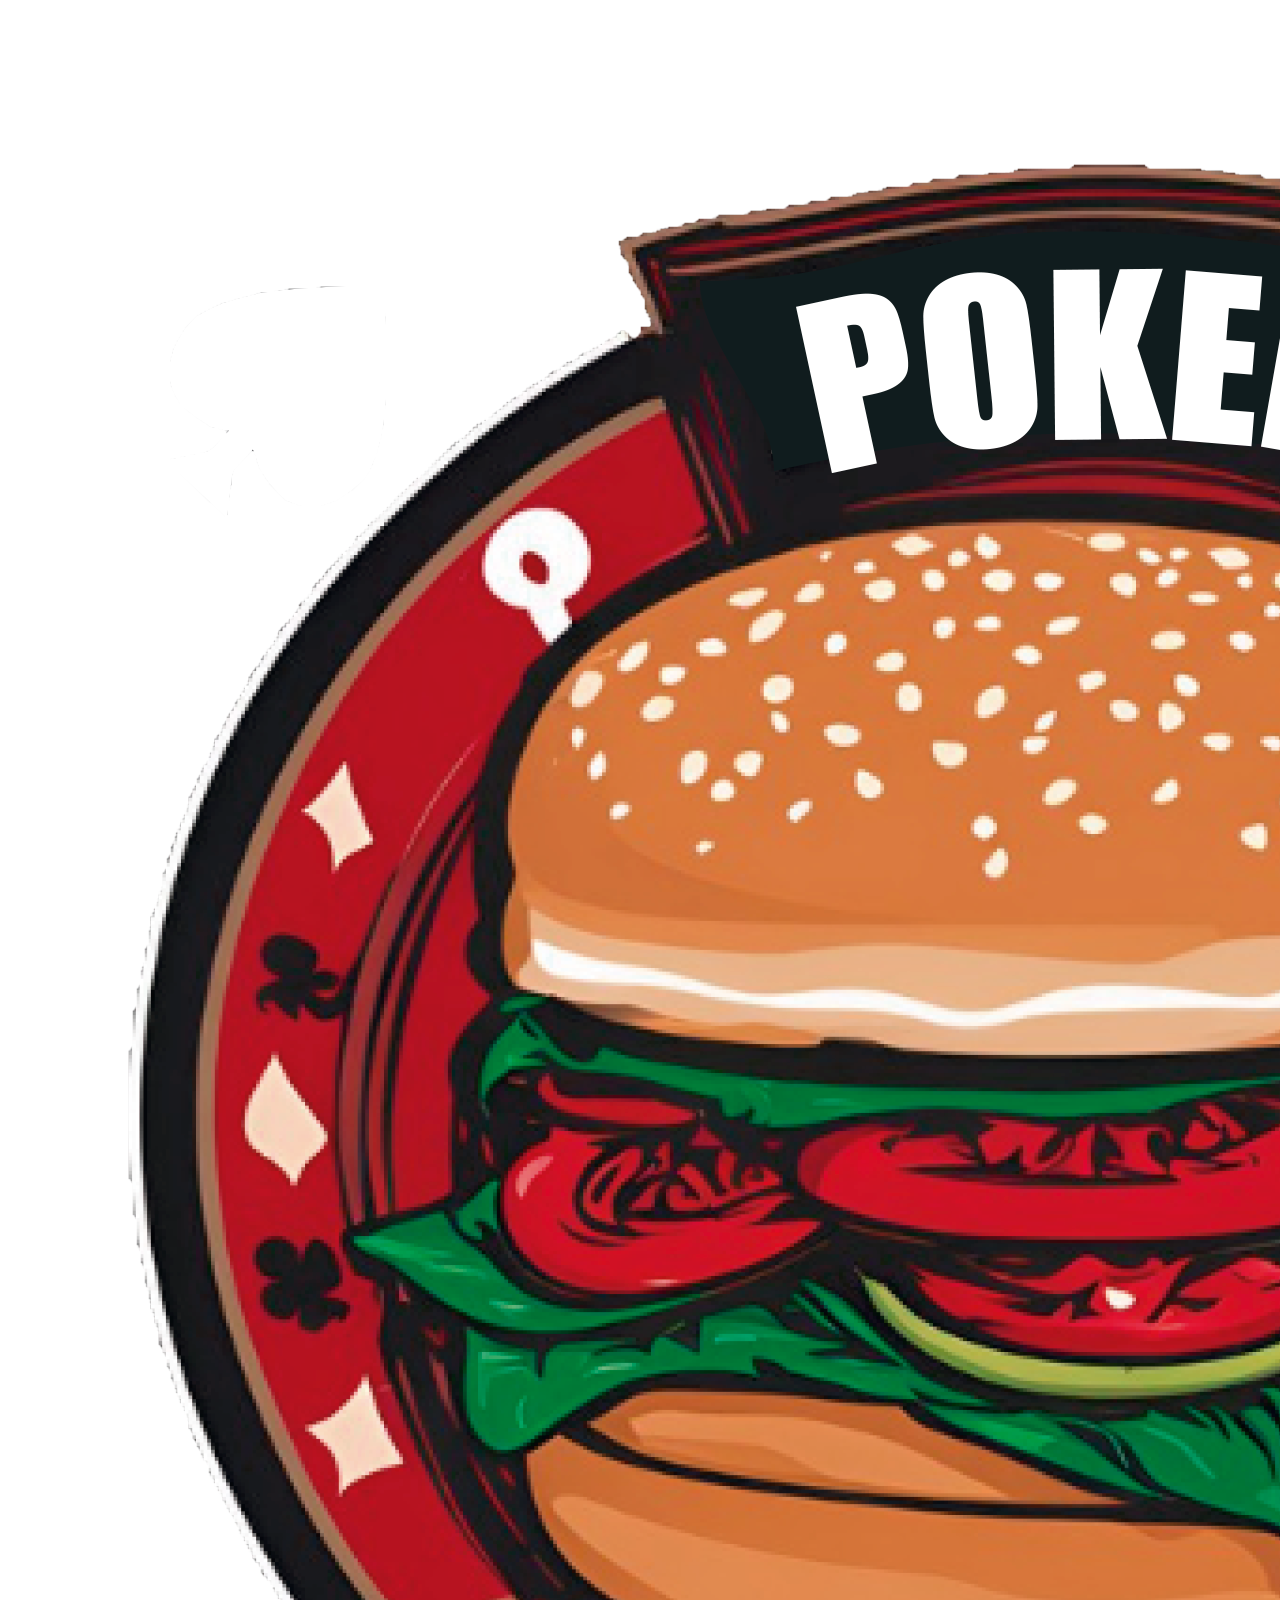
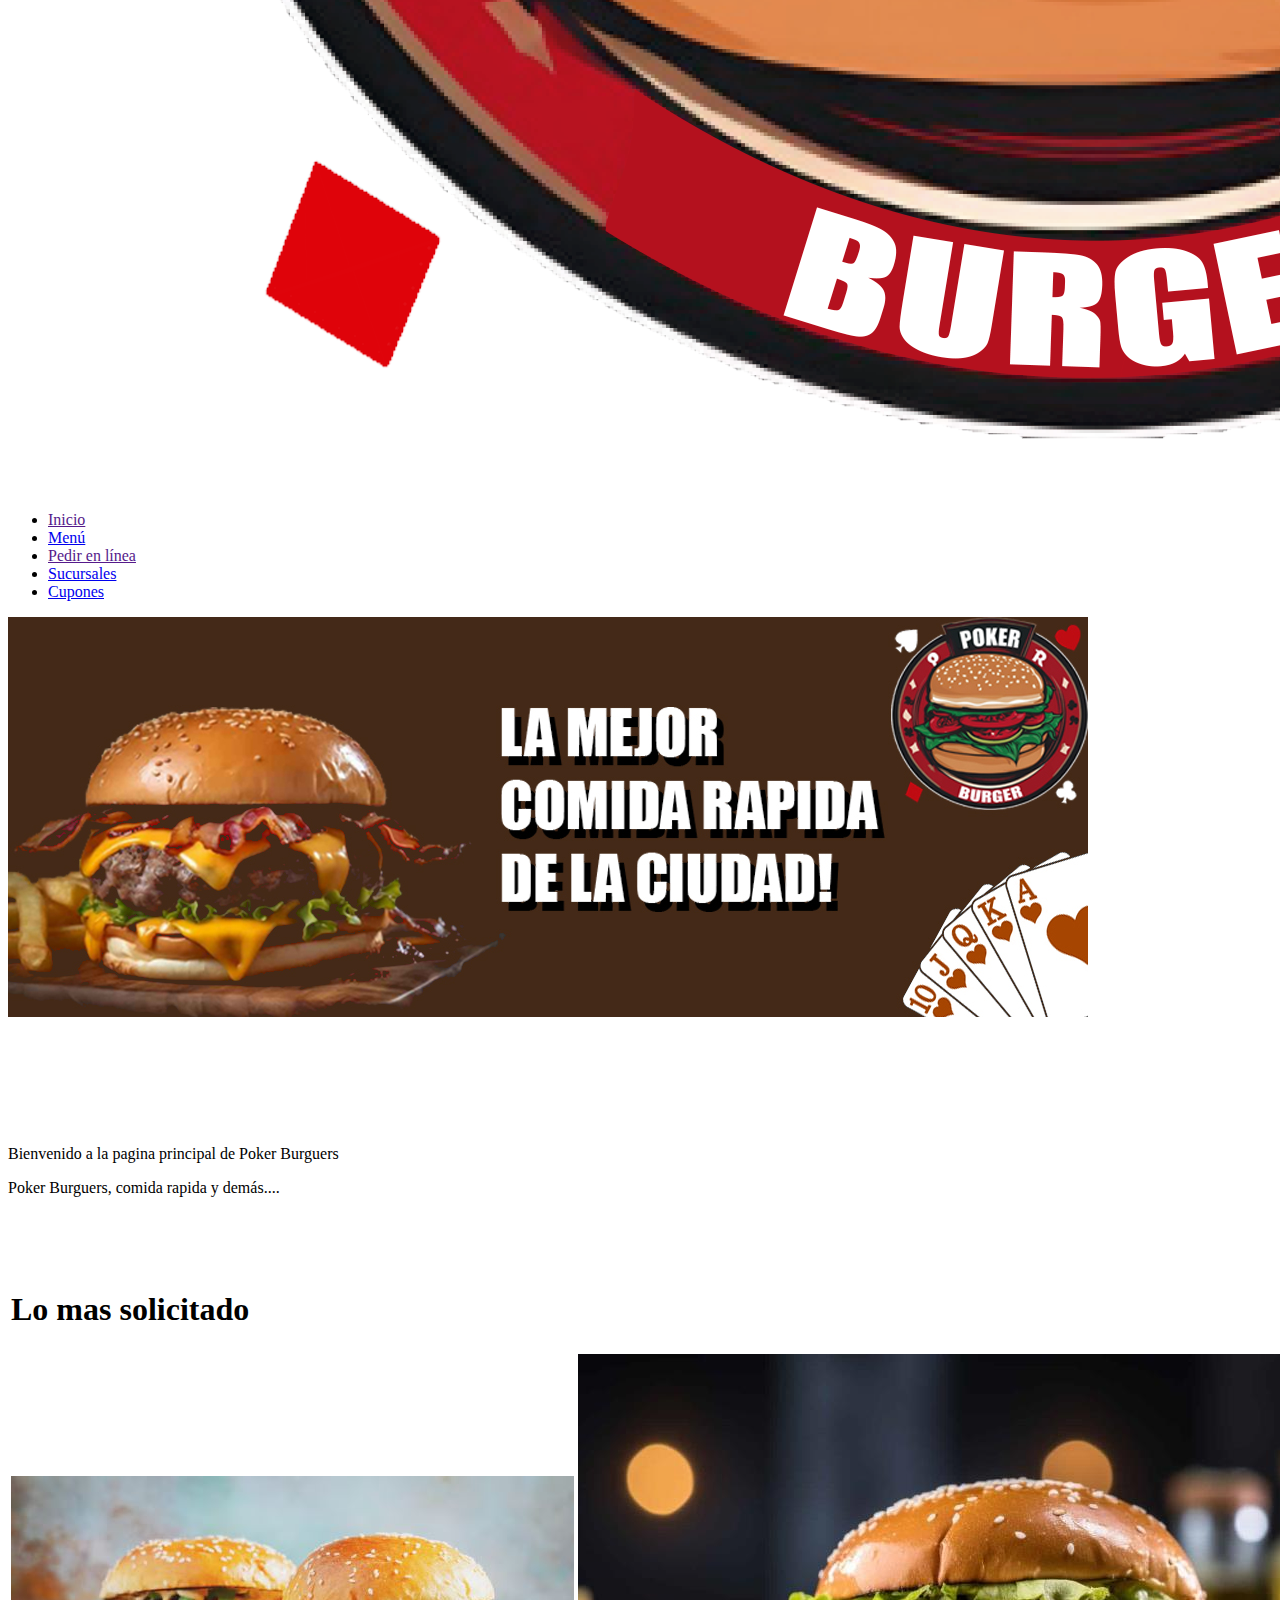
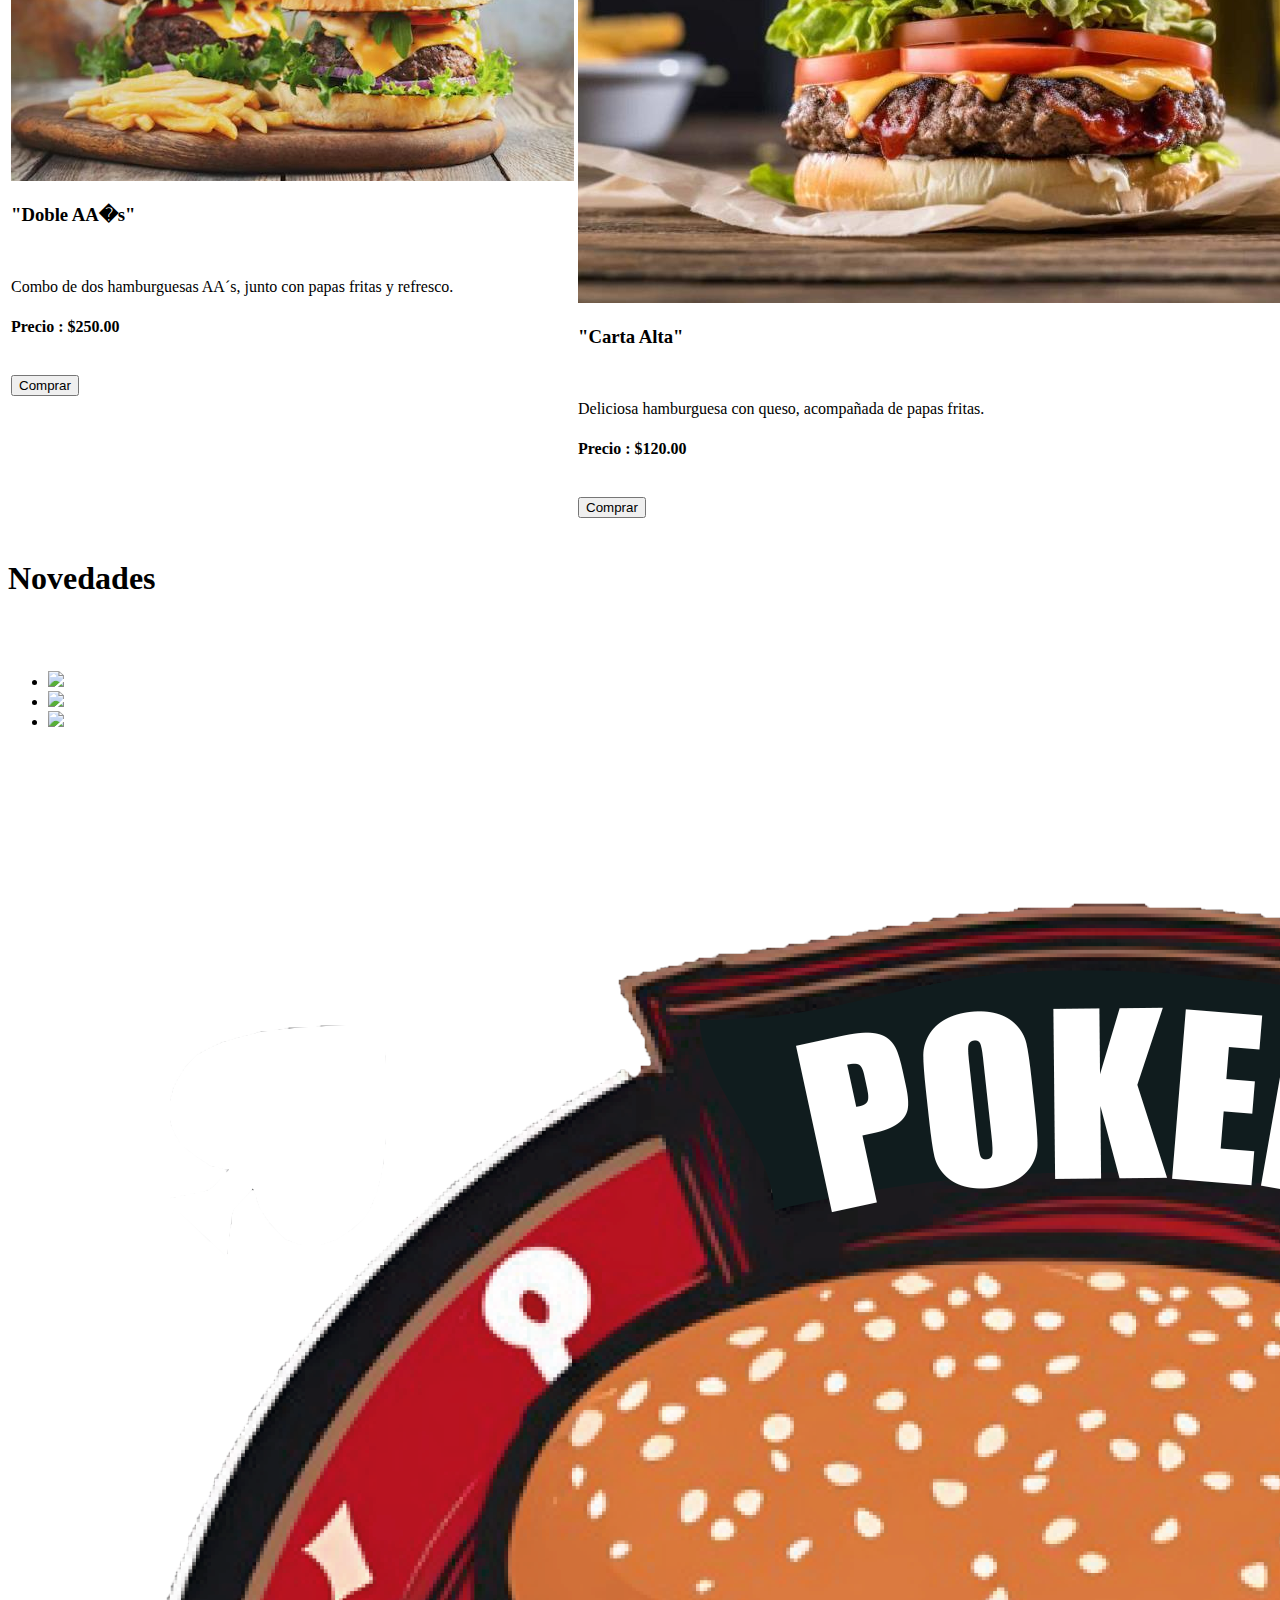
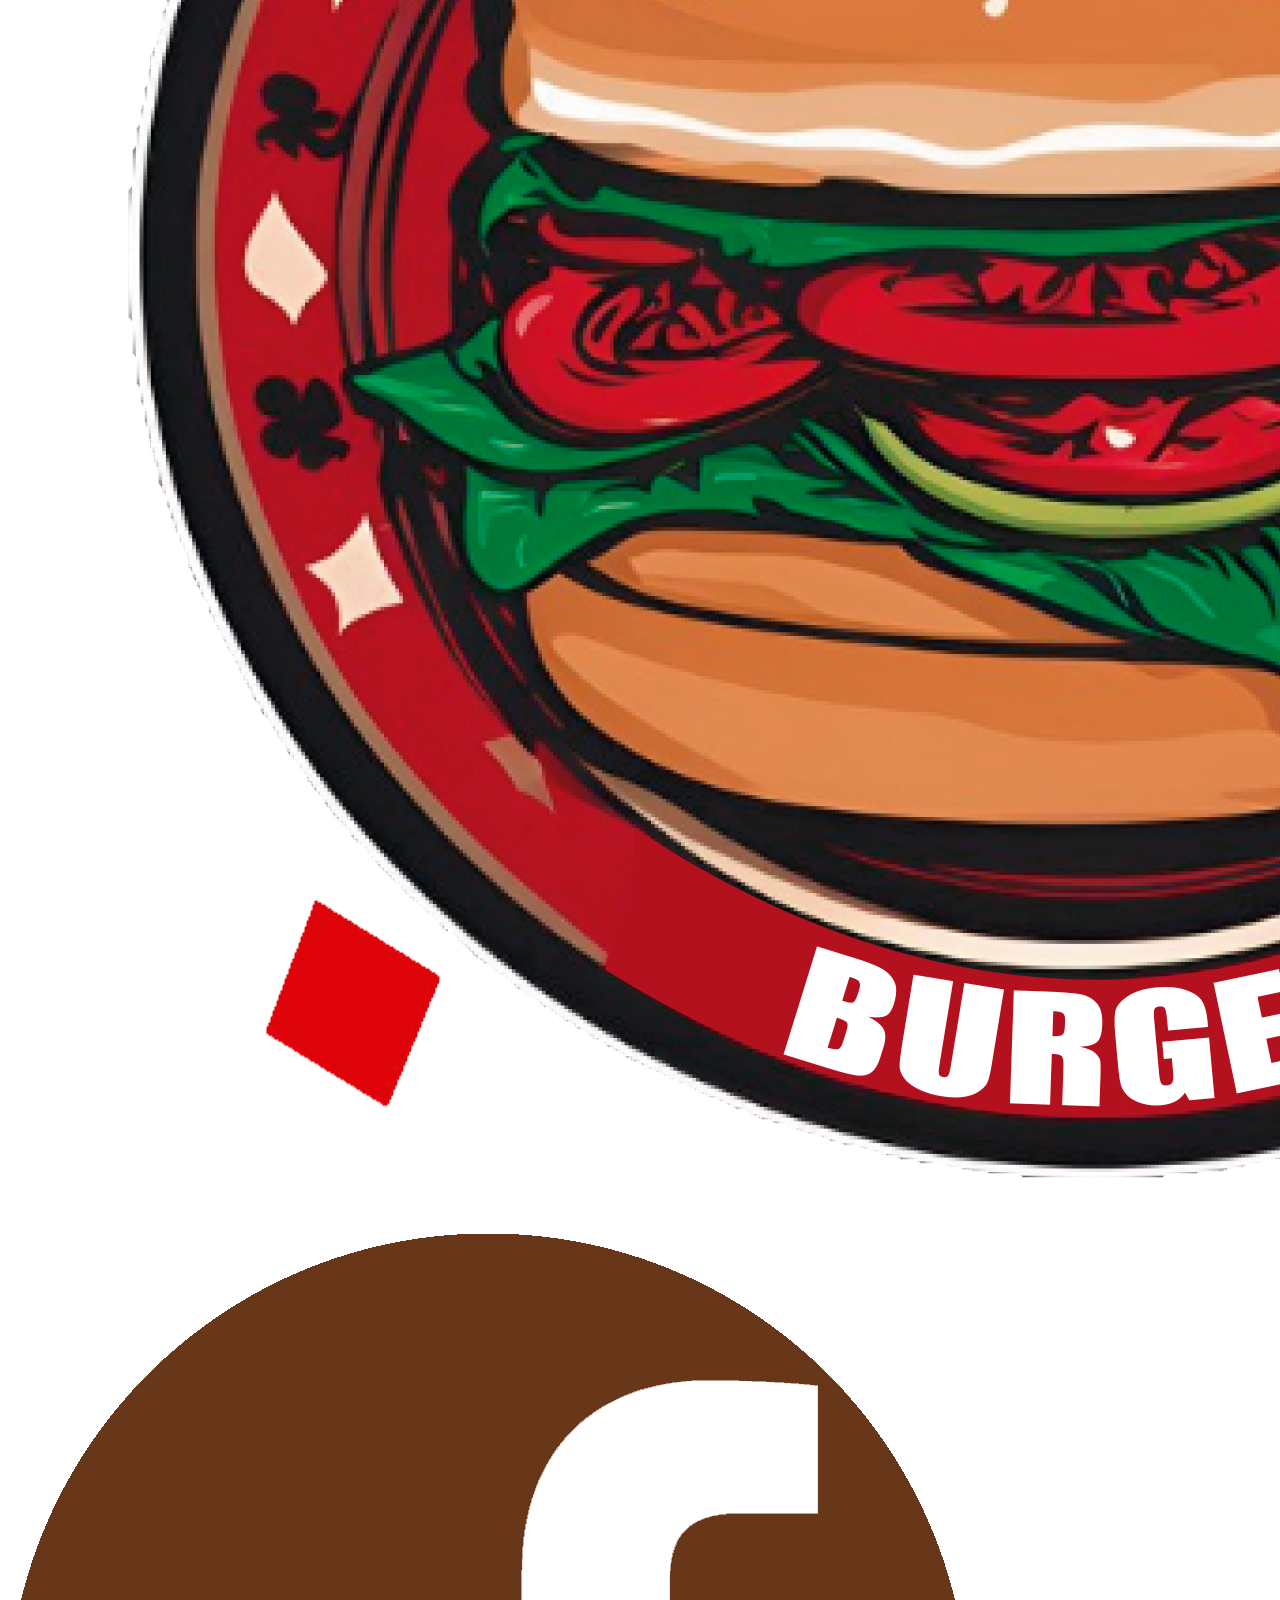
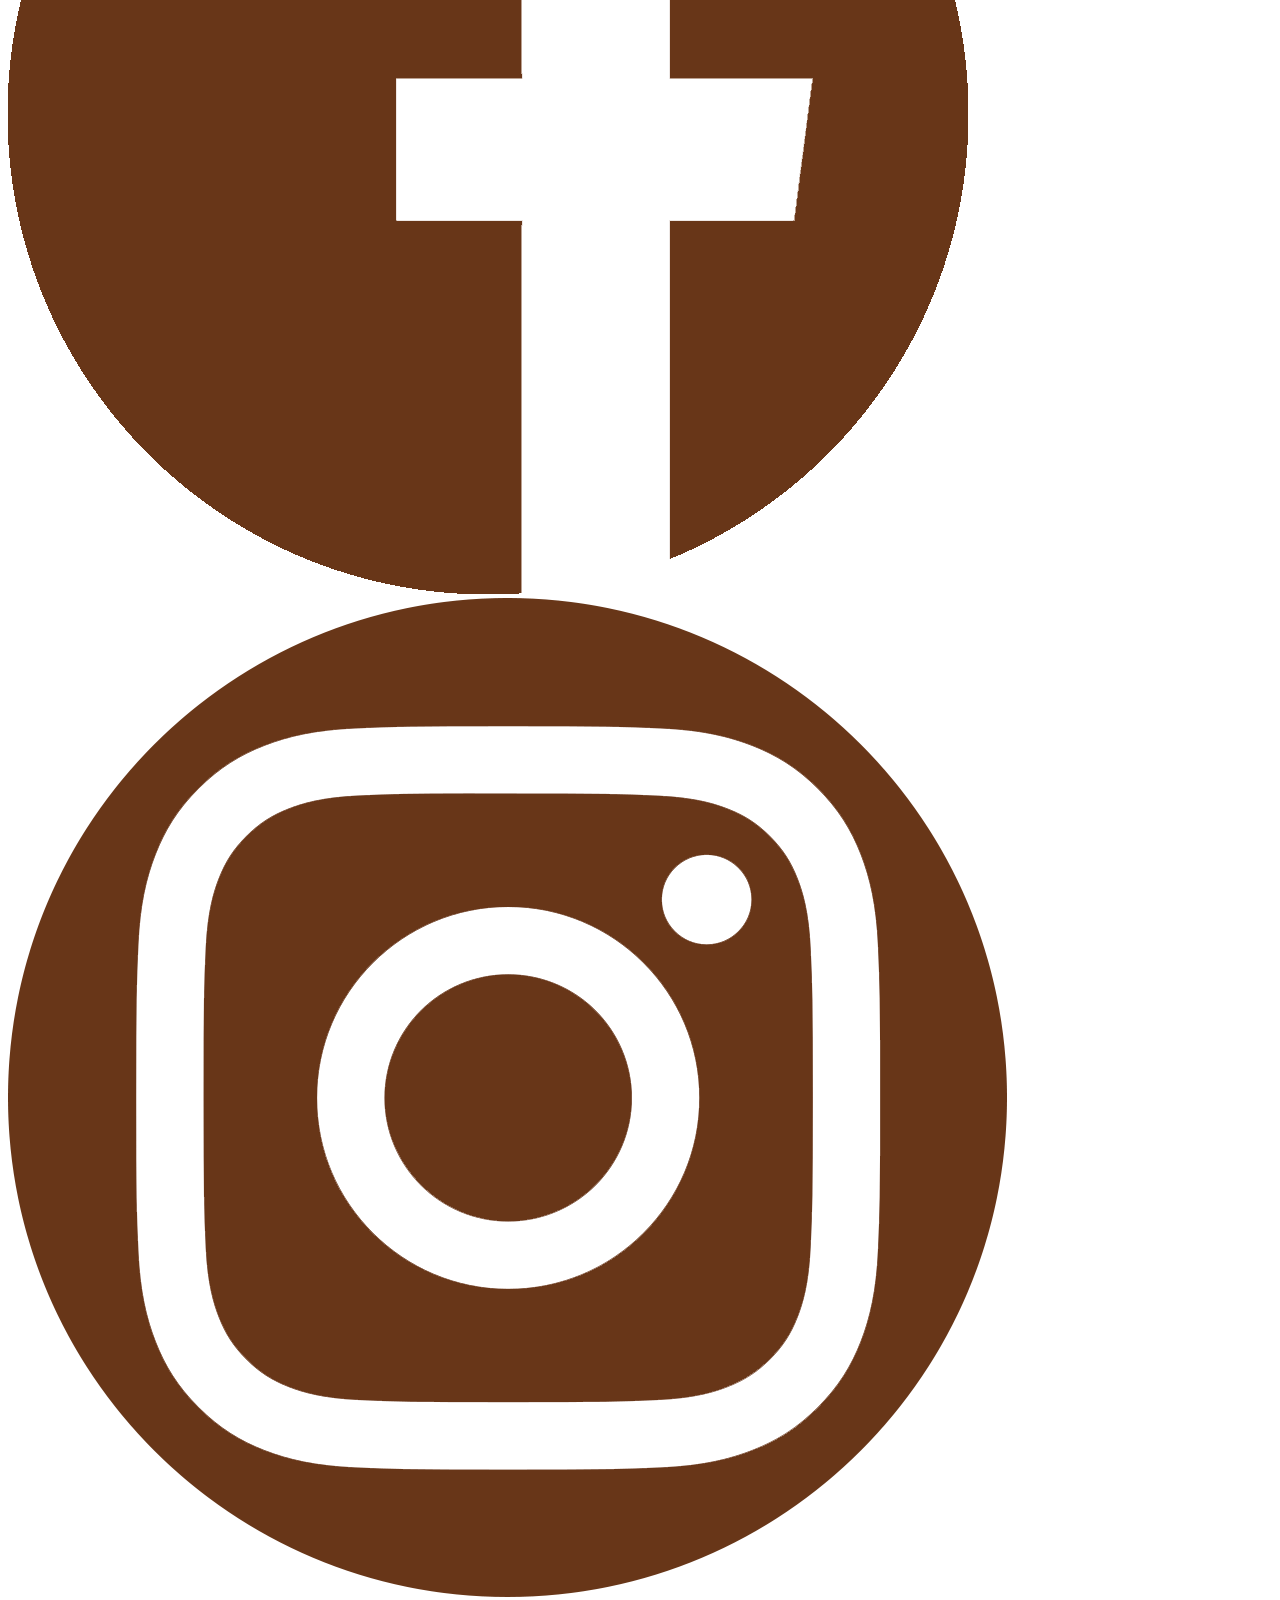
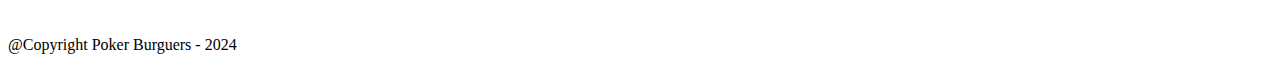
==== commit f08c2643: "SI" ====
--- a/PokerBurguers-BackEnd/index.html
+++ b/PokerBurguers-BackEnd/index.html
@@ -1,9 +1,9 @@
 <!DOCTYPE html>
 <html lang="es">
 <head>  
-    <meta charset="UFT-8">
+    <meta charset="utf-8" />
     <meta name="viewport" content="width=width-device, initial-scalate=1">
-    <title>Poker Burguers</title>
+    <title>Poker Burguers - Inicio</title>
     <link rel="icon" type="image/x-icon" href="imagenes/icono.ico">
     <link rel="stylesheet"  href="estilos/index.css">
 </head>
@@ -42,9 +42,9 @@
                     <tr>
                         <td> 
                             <img class="imgcont" src="imagenes/LMS1.jpg"> 
-                            <h3>"Doble A´s"</h3>
+                            <h3>"Doble AA�s"</h3>
                             <br>
-                            <p>Combo de dos hamburguesas A´s, junto con papas fritas y refresco.</p>
+                            <p>Combo de dos hamburguesas AA´s, junto con papas fritas y refresco.</p>
                             <h4>Precio : $250.00</h4>
                             <br>
                             <button class="buton"> Comprar</button>
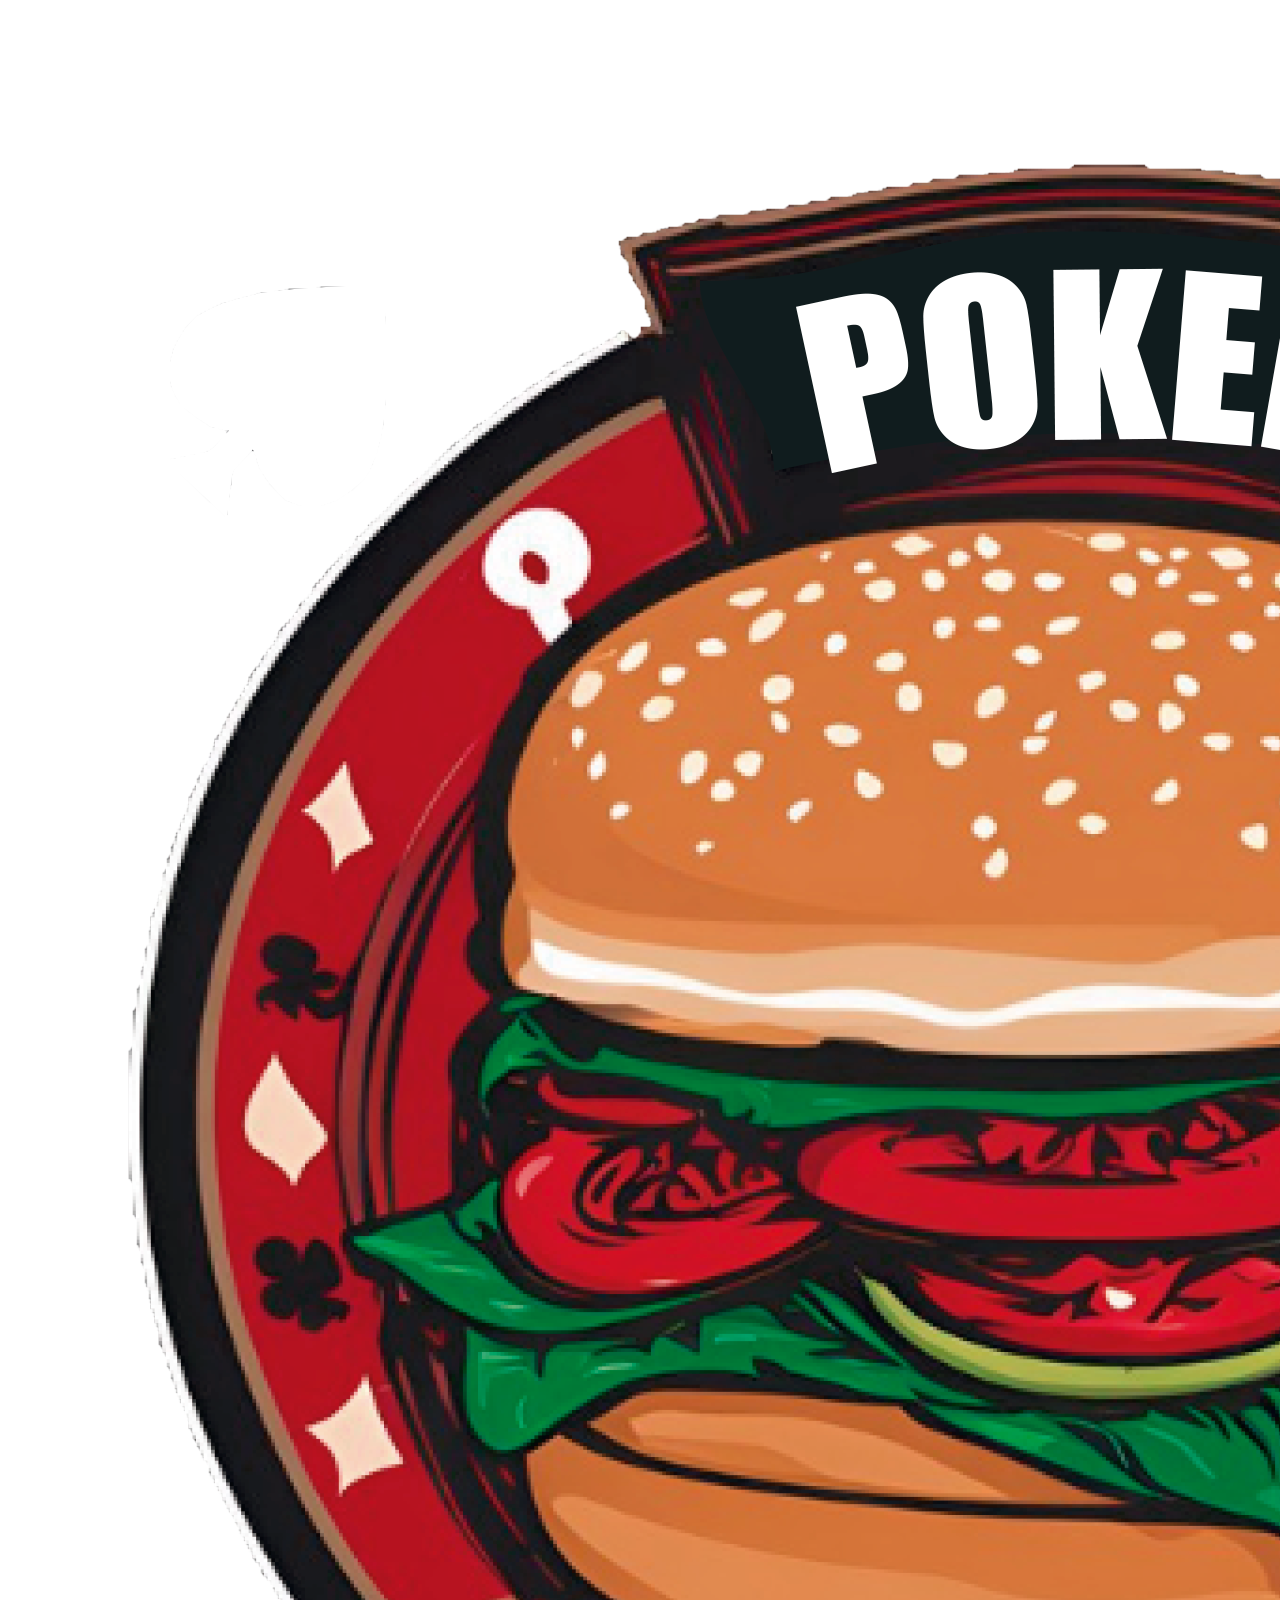
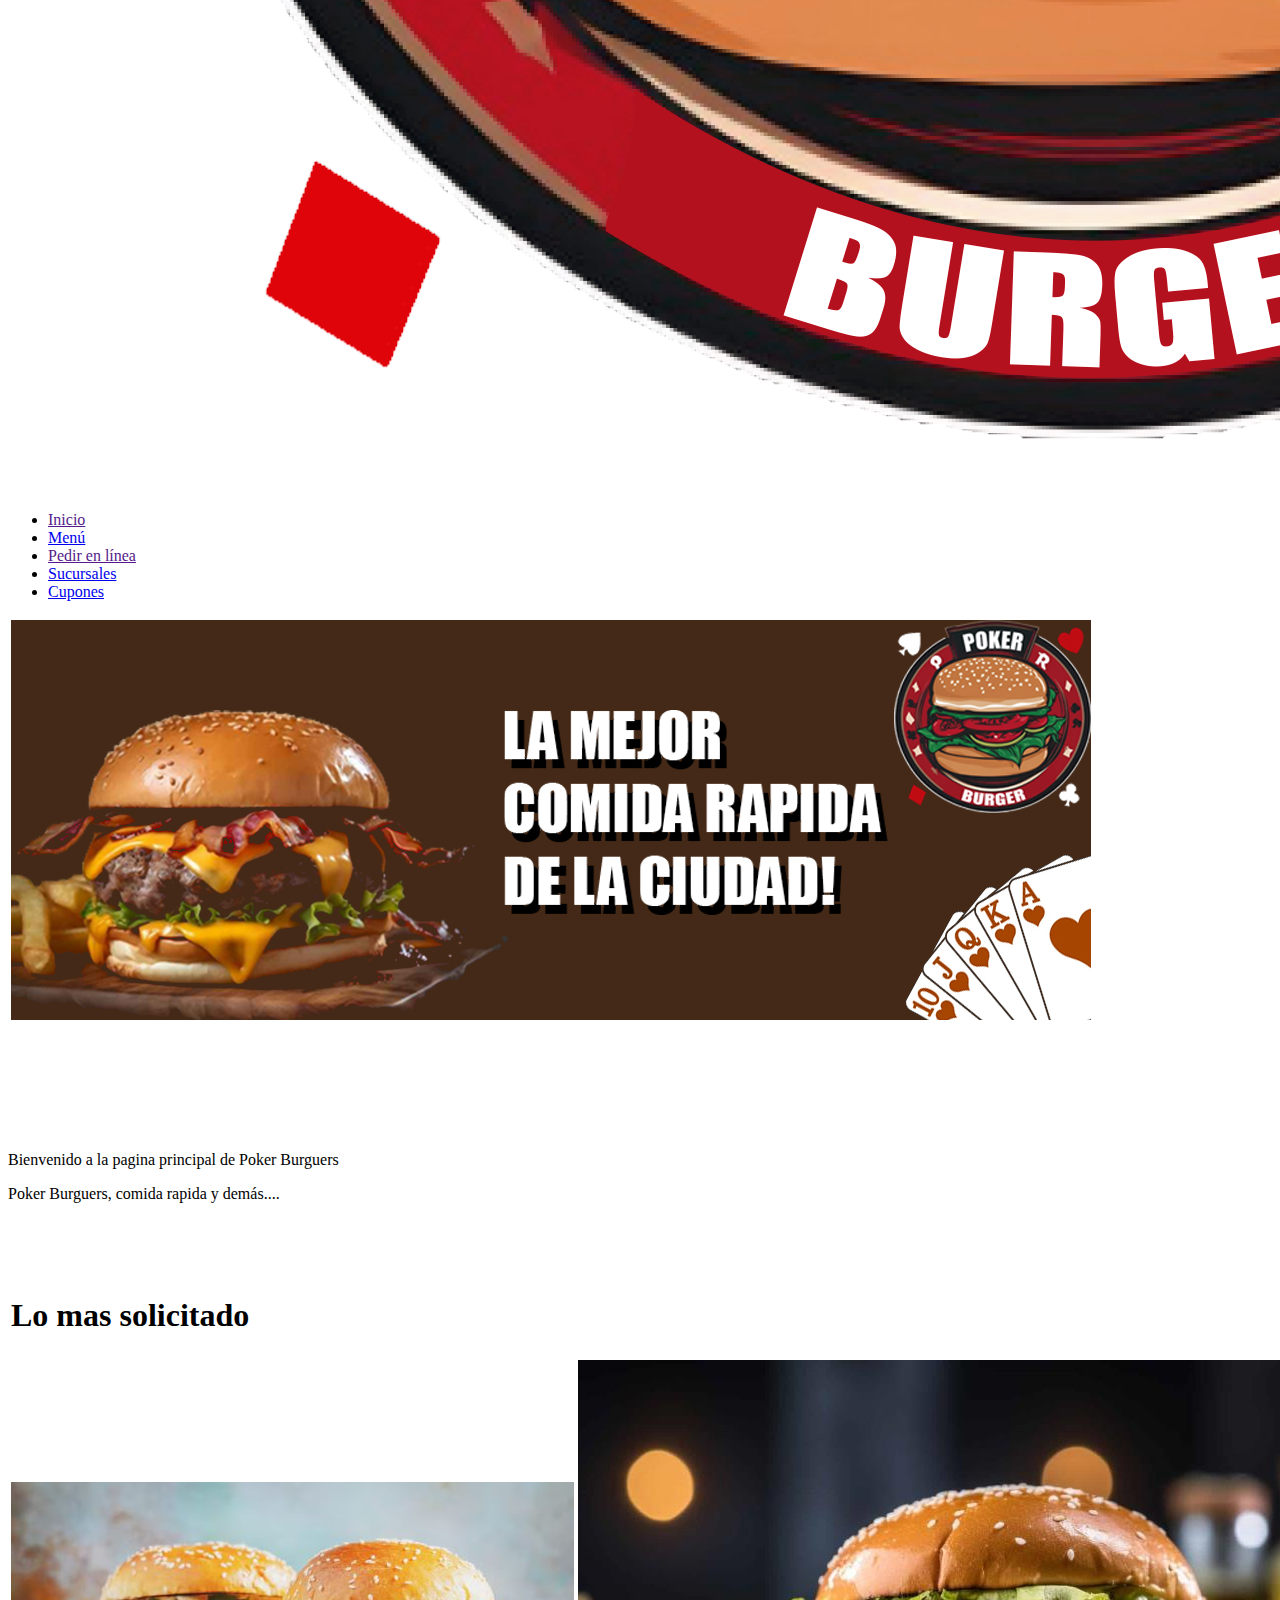
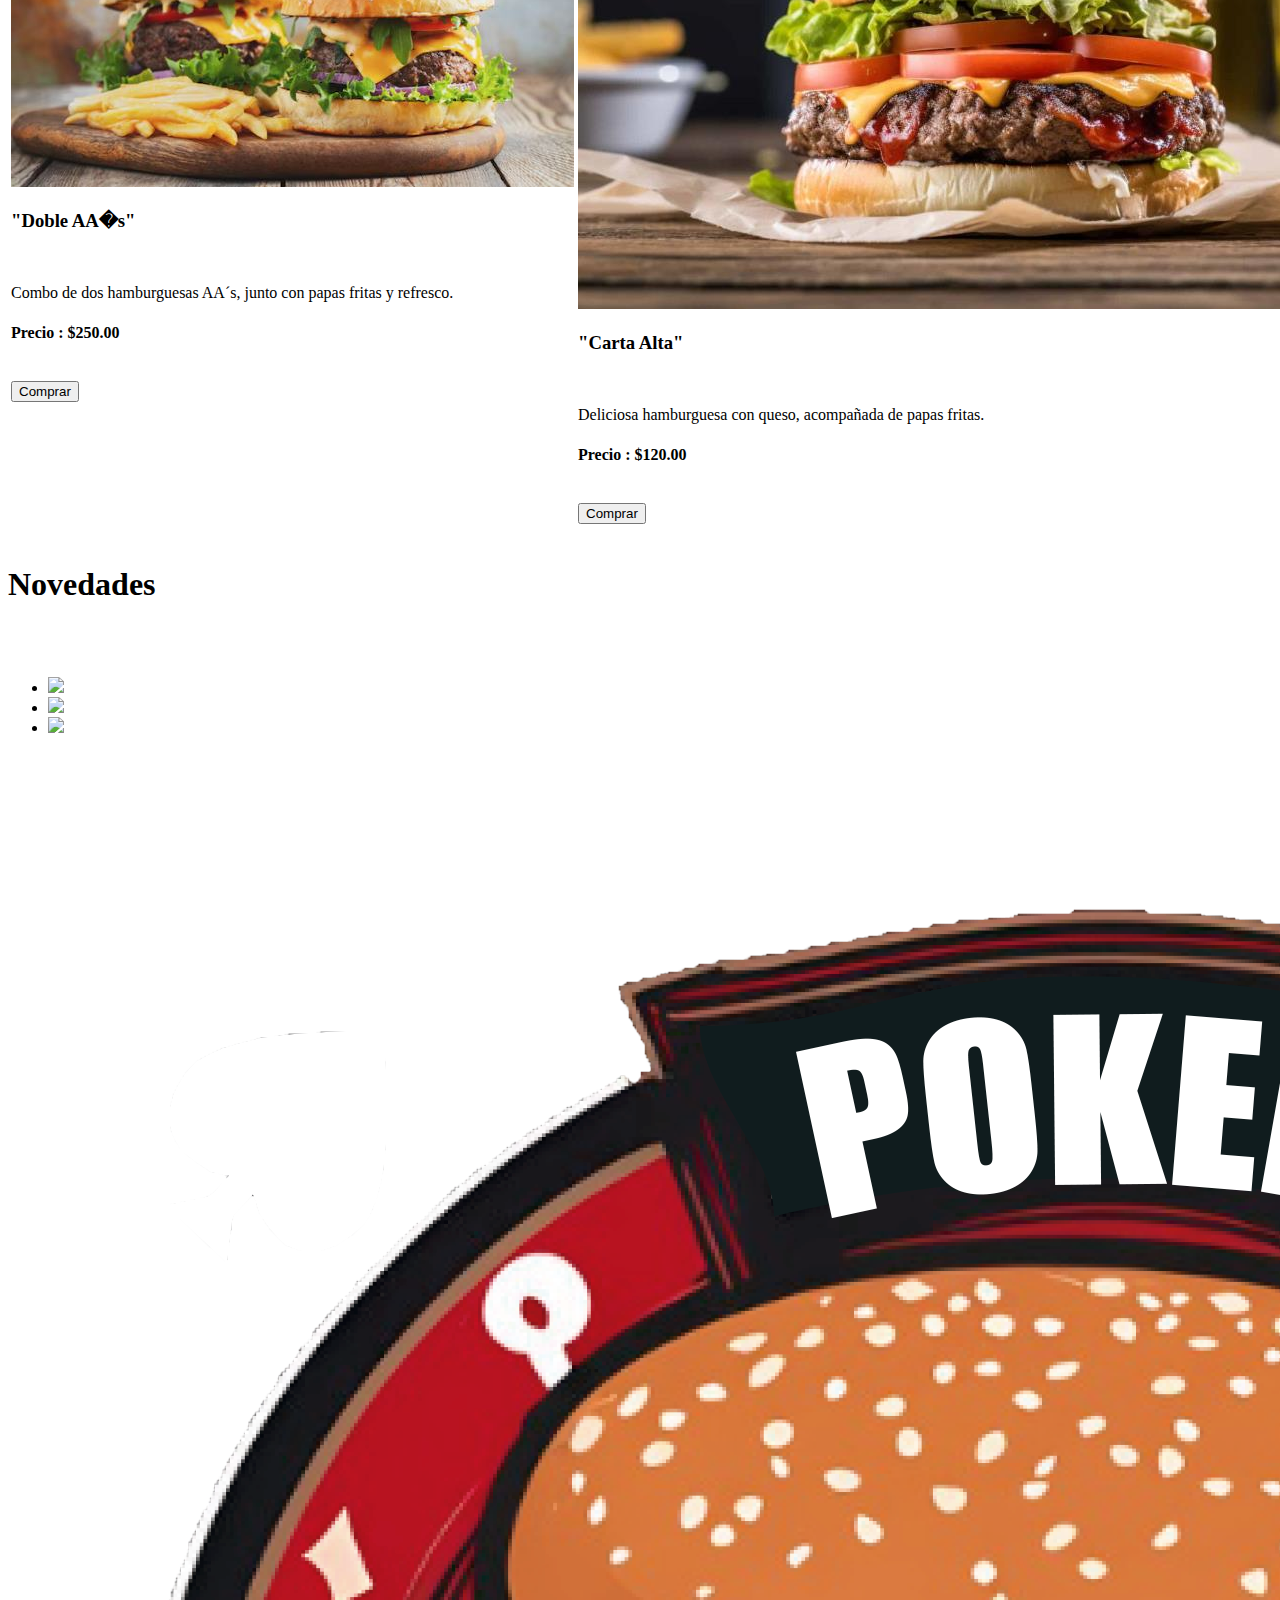
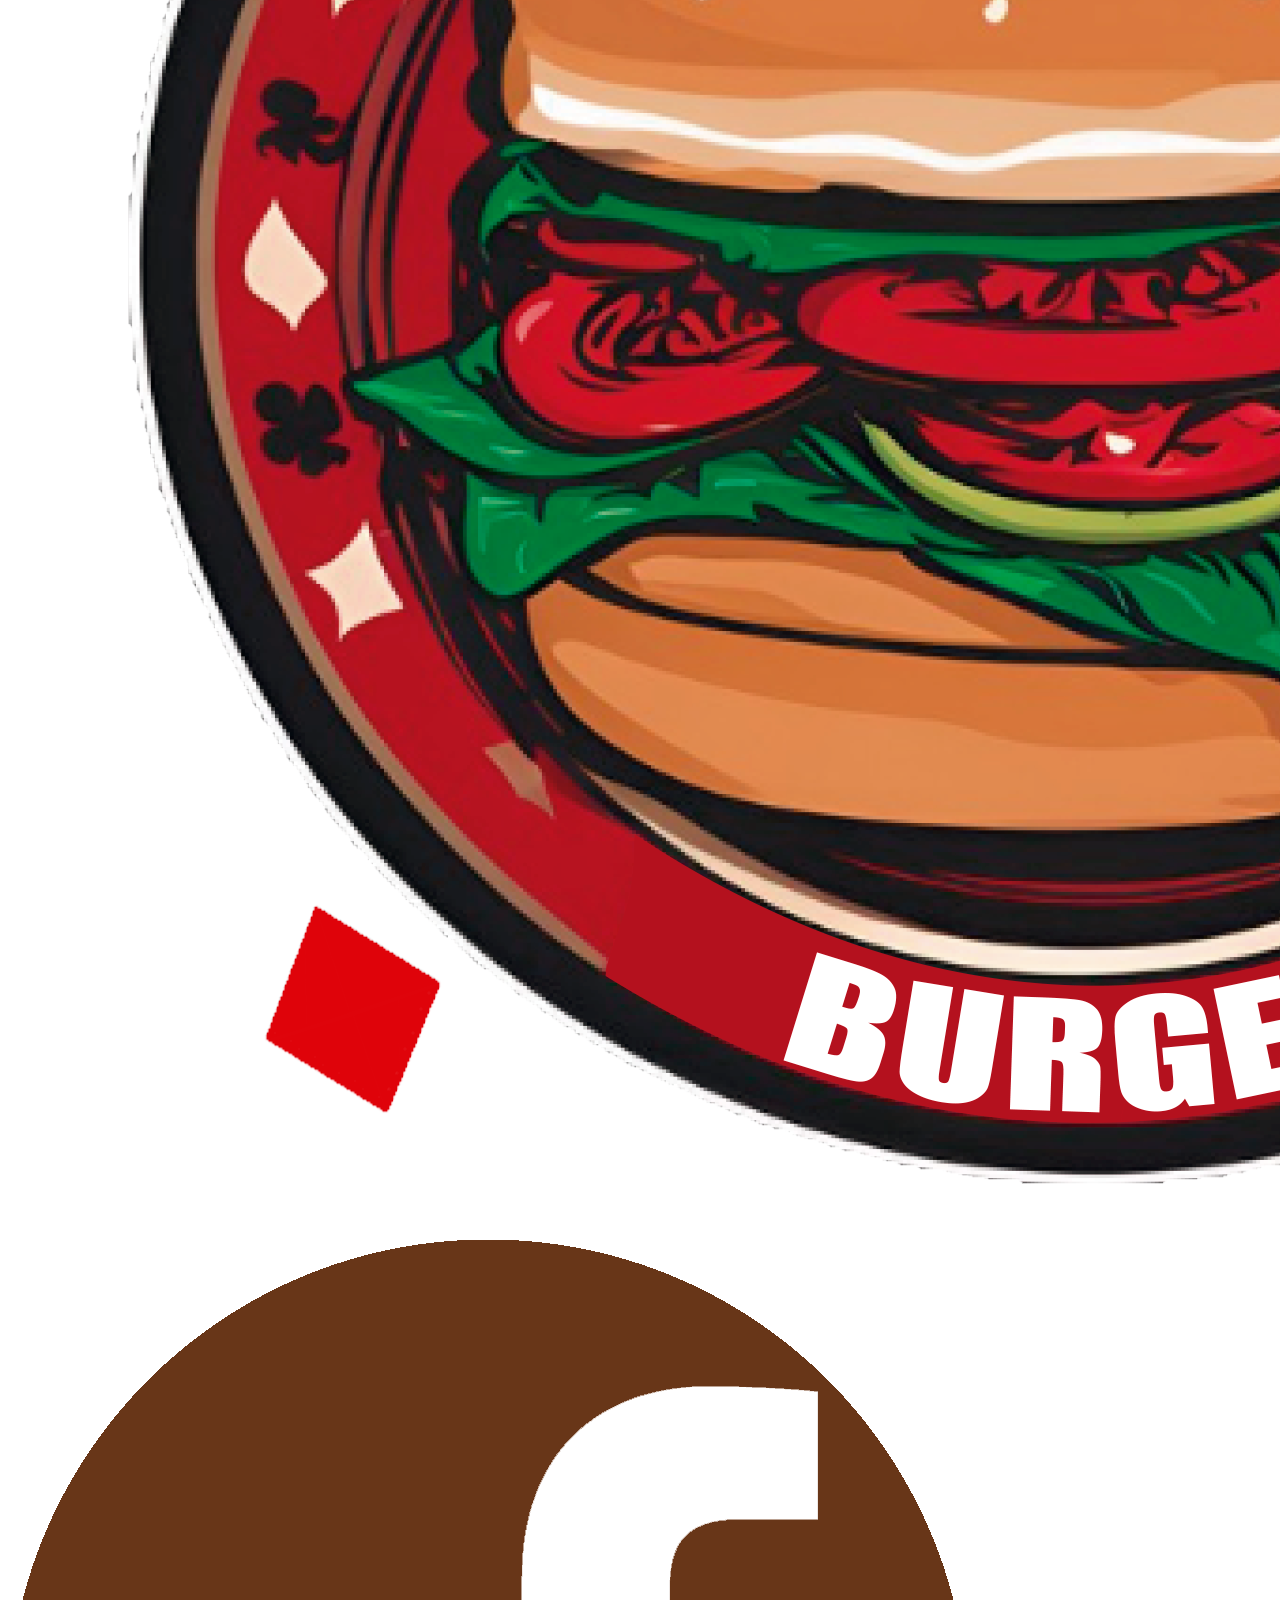
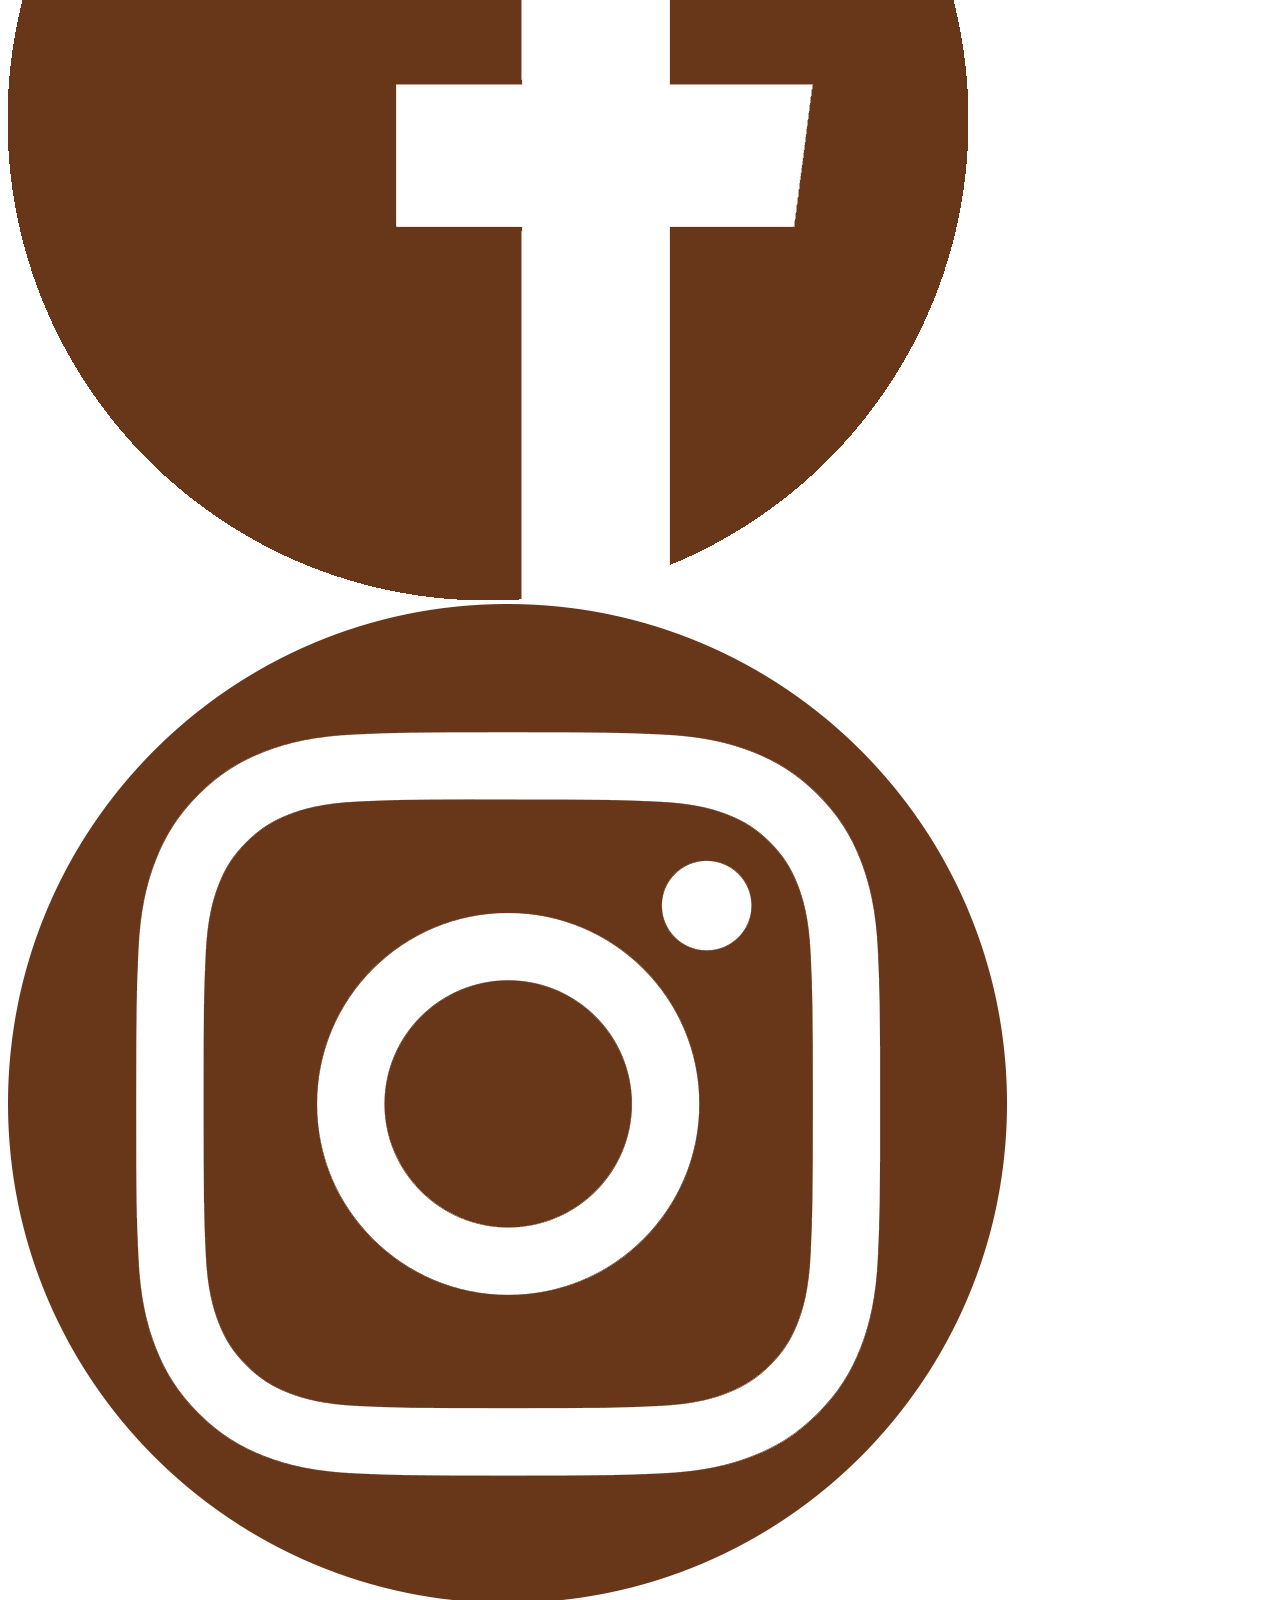
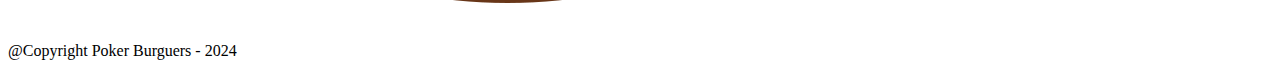
==== commit 0af3895e: "Correcciones del 26" ====
--- a/PokerBurguers-BackEnd/index.html
+++ b/PokerBurguers-BackEnd/index.html
@@ -23,7 +23,11 @@
         </div>
     </header> 
     <table>
-        <img class="banner" src="banner/banner.jpg">
+        <tr>
+            <td>
+                <img class="banner" src="banner/banner.jpg">
+            </td>
+        </tr>
     </table>
 
         <section>
